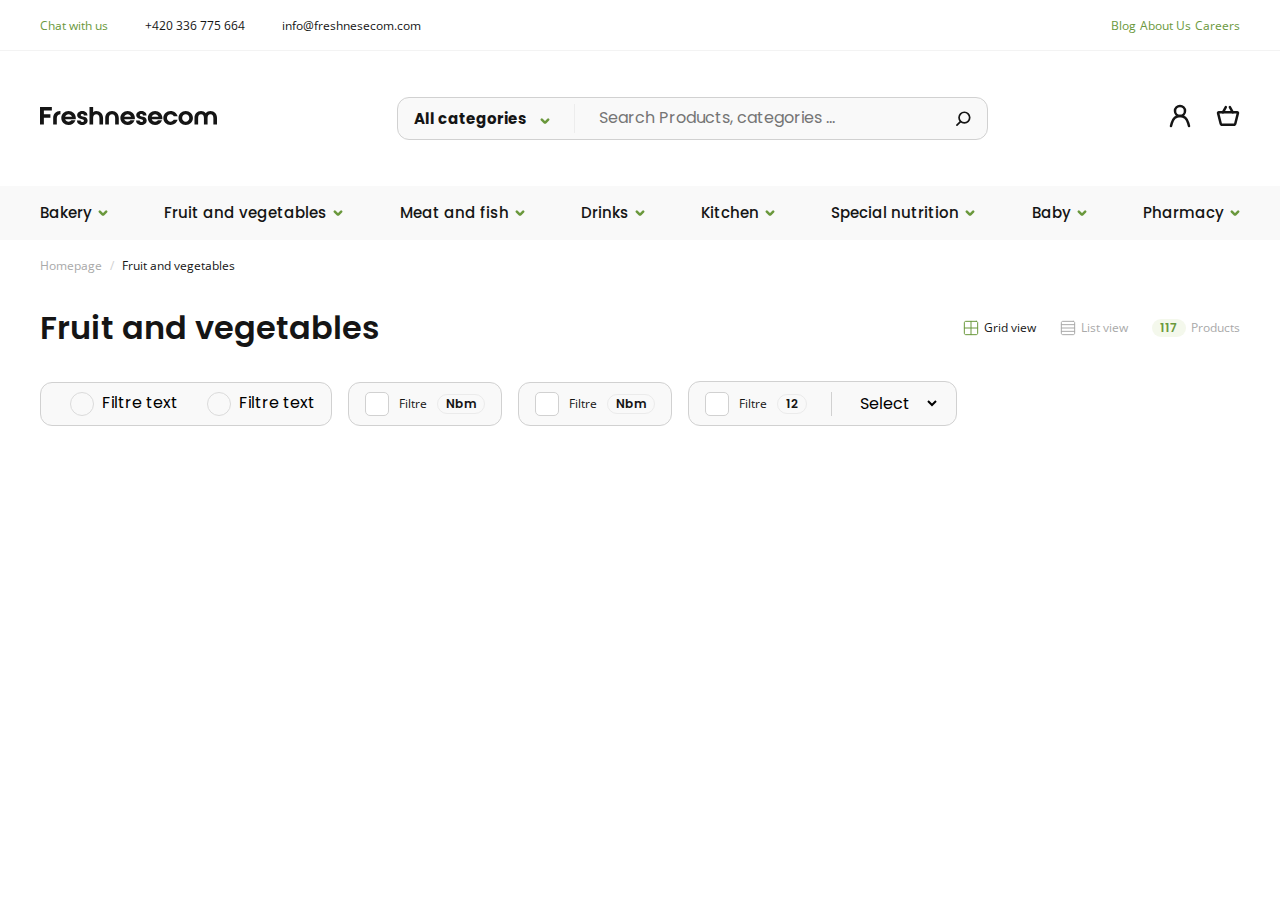
==== fruits.html @ d93f07a7 "2nd page 'pochti' ready" ====
<!DOCTYPE html>
<html lang="en">
<head>
  <meta charset="UTF-8">
  <meta http-equiv="X-UA-Compatible" content="IE=edge">
  <meta name="viewport" content="width=device-width, initial-scale=1.0">
  <title>Freshnesecom</title>
  <link rel="stylesheet" href="https://pro.fontawesome.com/releases/v5.10.0/css/all.css" integrity="sha384-AYmEC3Yw5cVb3ZcuHtOA93w35dYTsvhLPVnYs9eStHfGJvOvKxVfELGroGkvsg+p" crossorigin="anonymous"/>
  <link href='https://unpkg.com/boxicons@2.0.9/css/boxicons.min.css' rel='stylesheet'>
  <link rel="stylesheet" href="css/flexboxgrid.min.css">
  <link rel="stylesheet" href="css/main.min.css">
</head>
<body>
  <main>
    <section id="hero">
      <header class="site-header header">
        <div class="header__up">
          <div class="container">
            <div class="up-sect">
              <div class="up-sect__contact">
                <a class="up-sect__link" href="#">Chat with us</a>
                <a class="up-sect__contacts tel" href="tel:+420 336 775 664">+420 336 775 664</a>
                <a class="up-sect__contacts email" href="mailto:info@freshnesecom.com">info@freshnesecom.com</a>
              </div>
              <div class="up-sect__navbar">
                <a class="up-sect__link" href="#">Blog</a>
                <a class="up-sect__link" href="#">About Us</a>
                <a class="up-sect__link" href="#">Careers</a>
              </div>
              <div class="up-sect__burger burger">
                <span class="burger__menu"></span>
              </div>
            </div>
          </div>
        </div>
        <div class="header__middle">
          <div class="container">
            <div class="middle-sect">
              <a class="header__logo" href="index.html">
                <img class="header__logo-img" src="media/img/logo.svg" alt="logo">
              </a>
              <form class="middle-sect__form" action="https://echo.htmlacademy.ru/" method="post">
                <p class="middle-sect__category">All categories</p>
                <input class="middle-sect__input" type="search" name="search" id="search"
                  placeholder="Search Products, categories ..." aria-label="search" required>
                <button class="middle-sect__btn" type="submit"></button>
              </form>
              <div class="middle-sect__btns">
                <button class="middle-sect__srch"></button>
                <a class="middle-sect__acc" href="#"></a>
                <a class="middle-sect__acc" href="#"></a>
              </div>
            </div>
          </div>
        </div>
        <div class="hero__down">
          <div class="container">
            <div class="down-sect">
              <div class="up-sect__navbar">
                <a class="up-sect__link" href="#">Blog</a>
                <a class="up-sect__link" href="#">About Us</a>
                <a class="up-sect__link" href="#">Careers</a>
              </div>
              <ul class="down-sect__list">
                <li class="down-sect__item">
                  <a class="down-sect__link" href="#">Bakery</a>
                  <div class="down-sect__drop drop">
                    <ul class="drop__list">
                      <li class="drop__item"><a class="drop__link" href="#">Link1</a></li>
                      <li class="drop__item"><a class="drop__link" href="#">Link2</a></li>
                      <li class="drop__item"><a class="drop__link" href="#">Link3</a></li>
                      <li class="drop__item"><a class="drop__link" href="#">Link4</a></li>
                    </ul>
                  </div>
                </li>
                <li class="down-sect__item">
                  <a class="down-sect__link" href="fruits.html">Fruit and vegetables</a>
                  <div class="down-sect__drop drop">
                    <ul class="drop__list">
                      <li class="drop__item"><a class="drop__link" href="#">Link1</a></li>
                      <li class="drop__item"><a class="drop__link" href="#">Link2</a></li>
                      <li class="drop__item"><a class="drop__link" href="#">Link3</a></li>
                      <li class="drop__item"><a class="drop__link" href="#">Link4</a></li>
                    </ul>
                  </div>
                </li>
                <li class="down-sect__item">
                  <a class="down-sect__link" href="#">Meat and fish</a>
                  <div class="down-sect__drop drop">
                    <ul class="drop__list">
                      <li class="drop__item"><a class="drop__link" href="#">Link1</a></li>
                      <li class="drop__item"><a class="drop__link" href="#">Link2</a></li>
                      <li class="drop__item"><a class="drop__link" href="#">Link3</a></li>
                      <li class="drop__item"><a class="drop__link" href="#">Link4</a></li>
                    </ul>
                  </div>
                </li>
                <li class="down-sect__item">
                  <a class="down-sect__link" href="#">Drinks</a>
                  <div class="down-sect__drop drop">
                    <ul class="drop__list">
                      <li class="drop__item"><a class="drop__link" href="#">Link1</a></li>
                      <li class="drop__item"><a class="drop__link" href="#">Link2</a></li>
                      <li class="drop__item"><a class="drop__link" href="#">Link3</a></li>
                      <li class="drop__item"><a class="drop__link" href="#">Link4</a></li>
                    </ul>
                  </div>
                </li>
                <li class="down-sect__item">
                  <a class="down-sect__link" href="#">Kitchen</a>
                  <div class="down-sect__drop drop">
                    <ul class="drop__list">
                      <li class="drop__item"><a class="drop__link" href="#">Link1</a></li>
                      <li class="drop__item"><a class="drop__link" href="#">Link2</a></li>
                      <li class="drop__item"><a class="drop__link" href="#">Link3</a></li>
                      <li class="drop__item"><a class="drop__link" href="#">Link4</a></li>
                    </ul>
                  </div>
                </li>
                <li class="down-sect__item">
                  <a class="down-sect__link" href="#">Special nutrition</a>
                  <div class="down-sect__drop drop">
                    <ul class="drop__list">
                      <li class="drop__item"><a class="drop__link" href="#">Link1</a></li>
                      <li class="drop__item"><a class="drop__link" href="#">Link2</a></li>
                      <li class="drop__item"><a class="drop__link" href="#">Link3</a></li>
                      <li class="drop__item"><a class="drop__link" href="#">Link4</a></li>
                    </ul>
                  </div>
                </li>
                <li class="down-sect__item">
                  <a class="down-sect__link" href="#">Baby</a>
                  <div class="down-sect__drop drop">
                    <ul class="drop__list">
                      <li class="drop__item"><a class="drop__link" href="#">Link1</a></li>
                      <li class="drop__item"><a class="drop__link" href="#">Link2</a></li>
                      <li class="drop__item"><a class="drop__link" href="#">Link3</a></li>
                      <li class="drop__item"><a class="drop__link" href="#">Link4</a></li>
                    </ul>
                  </div>
                </li>
                <li class="down-sect__item">
                  <a class="down-sect__link" href="#">Pharmacy</a>
                  <div class="down-sect__drop drop">
                    <ul class="drop__list">
                      <li class="drop__item"><a class="drop__link" href="#">Link1</a></li>
                      <li class="drop__item"><a class="drop__link" href="#">Link2</a></li>
                      <li class="drop__item"><a class="drop__link" href="#">Link3</a></li>
                      <li class="drop__item"><a class="drop__link" href="#">Link4</a></li>
                    </ul>
                  </div>
                </li>
              </ul>
            </div>
          </div>
        </div>
    </header>
      <div class="fruits__hero">
        <div class="container">
          <div class="fruits-hero">
            <ul class="fruits-hero__location">
              <li class="fruits-hero__location-item"><a class="fruits-hero__location-link" href="index.html">Homepage</a></li>
              <li class="fruits-hero__location-item"><a class="fruits-hero__location-link" href="fruits.html">Fruit and vegetables</a></li>
            </ul>
            <div class="fruits-hero__up">
              <h1 class="fruits-hero__title">Fruit and vegetables</h1>
              <div class="fruits-hero__layouts">
                <button class="fruits-hero__layout active"><span></span>Grid view</button>
                <button class="fruits-hero__layout"><span></span>List view</button>
                <button class="fruits-hero__layout"><span>117</span>Products</button>
              </div>
            </div>
            <div class="fruits-hero__filters filters">
              <form class="filters__form filter" action="https://echo.htmlacademy.ru/">
                <div class="filter__div">
                  <label class="filter__radio-label">
                    <input class="filter__radio" type="radio" name="radio" id="radio">
                    <span></span>Filtre text
                  </label>
                  <label class="filter__radio-label">
                    <input class="filter__radio" type="radio" name="radio" id="radio">
                    <span></span>Filtre text
                  </label>
                </div>
                <div class="filter__div">
                  <input class="filter__checkbox" type="checkbox" name="checkbox" id="checkbox-frst">
                  <label class="filter__checkbox-label" for="checkbox-frst">Filtre</label>
                </div>
                <div class="filter__div">
                  <input class="filter__checkbox" type="checkbox" name="checkbox" id="checkbox-scnd">
                  <label class="filter__checkbox-label" for="checkbox-scnd">Filtre</label>
                </div>
                <div class="filter__div">
                  <input class="filter__checkbox" type="checkbox" name="checkbox" id="checkbox-thrd">
                  <label class="filter__checkbox-label" for="checkbox-thrd">Filtre</label>
                  <select class="filter__select" name="select" id="select">
                    <option value="product">Select</option>
                    <option value="product">product</option>
                    <option value="product">product</option>
                    <option value="product">product</option>
                  </select>
                </div>
              </form>
            </div>
          </div>
        </div>
      </div>
    </section>
    
  </main>
  <script src="js/main.js"></script>
</body>
</html>
---- css/flexboxgrid.min.css ----
.container-fluid{margin-right:auto;margin-left:auto;padding-right:2rem;padding-left:2rem}.row{box-sizing:border-box;display:-ms-flexbox;display:-webkit-box;display:flex;-ms-flex:0 1 auto;-webkit-box-flex:0;flex:0 1 auto;-ms-flex-direction:row;-webkit-box-orient:horizontal;-webkit-box-direction:normal;flex-direction:row;-ms-flex-wrap:wrap;flex-wrap:wrap;margin-right:-1rem;margin-left:-1rem}.row.reverse{-ms-flex-direction:row-reverse;-webkit-box-orient:horizontal;-webkit-box-direction:reverse;flex-direction:row-reverse}.col.reverse{-ms-flex-direction:column-reverse;-webkit-box-orient:vertical;-webkit-box-direction:reverse;flex-direction:column-reverse}.col-xs,.col-xs-1,.col-xs-10,.col-xs-11,.col-xs-12,.col-xs-2,.col-xs-3,.col-xs-4,.col-xs-5,.col-xs-6,.col-xs-7,.col-xs-8,.col-xs-9{box-sizing:border-box;-ms-flex:0 0 auto;-webkit-box-flex:0;flex:0 0 auto;padding-right:1rem;padding-left:1rem}.col-xs{-webkit-flex-grow:1;-ms-flex-positive:1;-webkit-box-flex:1;flex-grow:1;-ms-flex-preferred-size:0;flex-basis:0;max-width:100%}.col-xs-1{-ms-flex-preferred-size:8.333%;flex-basis:8.333%;max-width:8.333%}.col-xs-2{-ms-flex-preferred-size:16.667%;flex-basis:16.667%;max-width:16.667%}.col-xs-3{-ms-flex-preferred-size:25%;flex-basis:25%;max-width:25%}.col-xs-4{-ms-flex-preferred-size:33.333%;flex-basis:33.333%;max-width:33.333%}.col-xs-5{-ms-flex-preferred-size:41.667%;flex-basis:41.667%;max-width:41.667%}.col-xs-6{-ms-flex-preferred-size:50%;flex-basis:50%;max-width:50%}.col-xs-7{-ms-flex-preferred-size:58.333%;flex-basis:58.333%;max-width:58.333%}.col-xs-8{-ms-flex-preferred-size:66.667%;flex-basis:66.667%;max-width:66.667%}.col-xs-9{-ms-flex-preferred-size:75%;flex-basis:75%;max-width:75%}.col-xs-10{-ms-flex-preferred-size:83.333%;flex-basis:83.333%;max-width:83.333%}.col-xs-11{-ms-flex-preferred-size:91.667%;flex-basis:91.667%;max-width:91.667%}.col-xs-12{-ms-flex-preferred-size:100%;flex-basis:100%;max-width:100%}.col-xs-offset-1{margin-left:8.333%}.col-xs-offset-2{margin-left:16.667%}.col-xs-offset-3{margin-left:25%}.col-xs-offset-4{margin-left:33.333%}.col-xs-offset-5{margin-left:41.667%}.col-xs-offset-6{margin-left:50%}.col-xs-offset-7{margin-left:58.333%}.col-xs-offset-8{margin-left:66.667%}.col-xs-offset-9{margin-left:75%}.col-xs-offset-10{margin-left:83.333%}.col-xs-offset-11{margin-left:91.667%}.start-xs{-ms-flex-pack:start;-webkit-box-pack:start;justify-content:flex-start;text-align:start}.center-xs{-ms-flex-pack:center;-webkit-box-pack:center;justify-content:center;text-align:center}.end-xs{-ms-flex-pack:end;-webkit-box-pack:end;justify-content:flex-end;text-align:end}.top-xs{-ms-flex-align:start;-webkit-box-align:start;align-items:flex-start}.middle-xs{-ms-flex-align:center;-webkit-box-align:center;align-items:center}.bottom-xs{-ms-flex-align:end;-webkit-box-align:end;align-items:flex-end}.around-xs{-ms-flex-pack:distribute;justify-content:space-around}.between-xs{-ms-flex-pack:justify;-webkit-box-pack:justify;justify-content:space-between}.first-xs{-ms-flex-order:-1;-webkit-box-ordinal-group:0;order:-1}.last-xs{-ms-flex-order:1;-webkit-box-ordinal-group:2;order:1}@media only screen and (min-width:48em){.container{width:46rem}.col-sm,.col-sm-1,.col-sm-10,.col-sm-11,.col-sm-12,.col-sm-2,.col-sm-3,.col-sm-4,.col-sm-5,.col-sm-6,.col-sm-7,.col-sm-8,.col-sm-9{box-sizing:border-box;-ms-flex:0 0 auto;-webkit-box-flex:0;flex:0 0 auto;padding-right:1rem;padding-left:1rem}.col-sm{-webkit-flex-grow:1;-ms-flex-positive:1;-webkit-box-flex:1;flex-grow:1;-ms-flex-preferred-size:0;flex-basis:0;max-width:100%}.col-sm-1{-ms-flex-preferred-size:8.333%;flex-basis:8.333%;max-width:8.333%}.col-sm-2{-ms-flex-preferred-size:16.667%;flex-basis:16.667%;max-width:16.667%}.col-sm-3{-ms-flex-preferred-size:25%;flex-basis:25%;max-width:25%}.col-sm-4{-ms-flex-preferred-size:33.333%;flex-basis:33.333%;max-width:33.333%}.col-sm-5{-ms-flex-preferred-size:41.667%;flex-basis:41.667%;max-width:41.667%}.col-sm-6{-ms-flex-preferred-size:50%;flex-basis:50%;max-width:50%}.col-sm-7{-ms-flex-preferred-size:58.333%;flex-basis:58.333%;max-width:58.333%}.col-sm-8{-ms-flex-preferred-size:66.667%;flex-basis:66.667%;max-width:66.667%}.col-sm-9{-ms-flex-preferred-size:75%;flex-basis:75%;max-width:75%}.col-sm-10{-ms-flex-preferred-size:83.333%;flex-basis:83.333%;max-width:83.333%}.col-sm-11{-ms-flex-preferred-size:91.667%;flex-basis:91.667%;max-width:91.667%}.col-sm-12{-ms-flex-preferred-size:100%;flex-basis:100%;max-width:100%}.col-sm-offset-1{margin-left:8.333%}.col-sm-offset-2{margin-left:16.667%}.col-sm-offset-3{margin-left:25%}.col-sm-offset-4{margin-left:33.333%}.col-sm-offset-5{margin-left:41.667%}.col-sm-offset-6{margin-left:50%}.col-sm-offset-7{margin-left:58.333%}.col-sm-offset-8{margin-left:66.667%}.col-sm-offset-9{margin-left:75%}.col-sm-offset-10{margin-left:83.333%}.col-sm-offset-11{margin-left:91.667%}.start-sm{-ms-flex-pack:start;-webkit-box-pack:start;justify-content:flex-start;text-align:start}.center-sm{-ms-flex-pack:center;-webkit-box-pack:center;justify-content:center;text-align:center}.end-sm{-ms-flex-pack:end;-webkit-box-pack:end;justify-content:flex-end;text-align:end}.top-sm{-ms-flex-align:start;-webkit-box-align:start;align-items:flex-start}.middle-sm{-ms-flex-align:center;-webkit-box-align:center;align-items:center}.bottom-sm{-ms-flex-align:end;-webkit-box-align:end;align-items:flex-end}.around-sm{-ms-flex-pack:distribute;justify-content:space-around}.between-sm{-ms-flex-pack:justify;-webkit-box-pack:justify;justify-content:space-between}.first-sm{-ms-flex-order:-1;-webkit-box-ordinal-group:0;order:-1}.last-sm{-ms-flex-order:1;-webkit-box-ordinal-group:2;order:1}}@media only screen and (min-width:62em){.container{width:61rem}.col-md,.col-md-1,.col-md-10,.col-md-11,.col-md-12,.col-md-2,.col-md-3,.col-md-4,.col-md-5,.col-md-6,.col-md-7,.col-md-8,.col-md-9{box-sizing:border-box;-ms-flex:0 0 auto;-webkit-box-flex:0;flex:0 0 auto;padding-right:1rem;padding-left:1rem}.col-md{-webkit-flex-grow:1;-ms-flex-positive:1;-webkit-box-flex:1;flex-grow:1;-ms-flex-preferred-size:0;flex-basis:0;max-width:100%}.col-md-1{-ms-flex-preferred-size:8.333%;flex-basis:8.333%;max-width:8.333%}.col-md-2{-ms-flex-preferred-size:16.667%;flex-basis:16.667%;max-width:16.667%}.col-md-3{-ms-flex-preferred-size:25%;flex-basis:25%;max-width:25%}.col-md-4{-ms-flex-preferred-size:33.333%;flex-basis:33.333%;max-width:33.333%}.col-md-5{-ms-flex-preferred-size:41.667%;flex-basis:41.667%;max-width:41.667%}.col-md-6{-ms-flex-preferred-size:50%;flex-basis:50%;max-width:50%}.col-md-7{-ms-flex-preferred-size:58.333%;flex-basis:58.333%;max-width:58.333%}.col-md-8{-ms-flex-preferred-size:66.667%;flex-basis:66.667%;max-width:66.667%}.col-md-9{-ms-flex-preferred-size:75%;flex-basis:75%;max-width:75%}.col-md-10{-ms-flex-preferred-size:83.333%;flex-basis:83.333%;max-width:83.333%}.col-md-11{-ms-flex-preferred-size:91.667%;flex-basis:91.667%;max-width:91.667%}.col-md-12{-ms-flex-preferred-size:100%;flex-basis:100%;max-width:100%}.col-md-offset-1{margin-left:8.333%}.col-md-offset-2{margin-left:16.667%}.col-md-offset-3{margin-left:25%}.col-md-offset-4{margin-left:33.333%}.col-md-offset-5{margin-left:41.667%}.col-md-offset-6{margin-left:50%}.col-md-offset-7{margin-left:58.333%}.col-md-offset-8{margin-left:66.667%}.col-md-offset-9{margin-left:75%}.col-md-offset-10{margin-left:83.333%}.col-md-offset-11{margin-left:91.667%}.start-md{-ms-flex-pack:start;-webkit-box-pack:start;justify-content:flex-start;text-align:start}.center-md{-ms-flex-pack:center;-webkit-box-pack:center;justify-content:center;text-align:center}.end-md{-ms-flex-pack:end;-webkit-box-pack:end;justify-content:flex-end;text-align:end}.top-md{-ms-flex-align:start;-webkit-box-align:start;align-items:flex-start}.middle-md{-ms-flex-align:center;-webkit-box-align:center;align-items:center}.bottom-md{-ms-flex-align:end;-webkit-box-align:end;align-items:flex-end}.around-md{-ms-flex-pack:distribute;justify-content:space-around}.between-md{-ms-flex-pack:justify;-webkit-box-pack:justify;justify-content:space-between}.first-md{-ms-flex-order:-1;-webkit-box-ordinal-group:0;order:-1}.last-md{-ms-flex-order:1;-webkit-box-ordinal-group:2;order:1}}@media only screen and (min-width:75em){.container{width:71rem}.col-lg,.col-lg-1,.col-lg-10,.col-lg-11,.col-lg-12,.col-lg-2,.col-lg-3,.col-lg-4,.col-lg-5,.col-lg-6,.col-lg-7,.col-lg-8,.col-lg-9{box-sizing:border-box;-ms-flex:0 0 auto;-webkit-box-flex:0;flex:0 0 auto;padding-right:1rem;padding-left:1rem}.col-lg{-webkit-flex-grow:1;-ms-flex-positive:1;-webkit-box-flex:1;flex-grow:1;-ms-flex-preferred-size:0;flex-basis:0;max-width:100%}.col-lg-1{-ms-flex-preferred-size:8.333%;flex-basis:8.333%;max-width:8.333%}.col-lg-2{-ms-flex-preferred-size:16.667%;flex-basis:16.667%;max-width:16.667%}.col-lg-3{-ms-flex-preferred-size:25%;flex-basis:25%;max-width:25%}.col-lg-4{-ms-flex-preferred-size:33.333%;flex-basis:33.333%;max-width:33.333%}.col-lg-5{-ms-flex-preferred-size:41.667%;flex-basis:41.667%;max-width:41.667%}.col-lg-6{-ms-flex-preferred-size:50%;flex-basis:50%;max-width:50%}.col-lg-7{-ms-flex-preferred-size:58.333%;flex-basis:58.333%;max-width:58.333%}.col-lg-8{-ms-flex-preferred-size:66.667%;flex-basis:66.667%;max-width:66.667%}.col-lg-9{-ms-flex-preferred-size:75%;flex-basis:75%;max-width:75%}.col-lg-10{-ms-flex-preferred-size:83.333%;flex-basis:83.333%;max-width:83.333%}.col-lg-11{-ms-flex-preferred-size:91.667%;flex-basis:91.667%;max-width:91.667%}.col-lg-12{-ms-flex-preferred-size:100%;flex-basis:100%;max-width:100%}.col-lg-offset-1{margin-left:8.333%}.col-lg-offset-2{margin-left:16.667%}.col-lg-offset-3{margin-left:25%}.col-lg-offset-4{margin-left:33.333%}.col-lg-offset-5{margin-left:41.667%}.col-lg-offset-6{margin-left:50%}.col-lg-offset-7{margin-left:58.333%}.col-lg-offset-8{margin-left:66.667%}.col-lg-offset-9{margin-left:75%}.col-lg-offset-10{margin-left:83.333%}.col-lg-offset-11{margin-left:91.667%}.start-lg{-ms-flex-pack:start;-webkit-box-pack:start;justify-content:flex-start;text-align:start}.center-lg{-ms-flex-pack:center;-webkit-box-pack:center;justify-content:center;text-align:center}.end-lg{-ms-flex-pack:end;-webkit-box-pack:end;justify-content:flex-end;text-align:end}.top-lg{-ms-flex-align:start;-webkit-box-align:start;align-items:flex-start}.middle-lg{-ms-flex-align:center;-webkit-box-align:center;align-items:center}.bottom-lg{-ms-flex-align:end;-webkit-box-align:end;align-items:flex-end}.around-lg{-ms-flex-pack:distribute;justify-content:space-around}.between-lg{-ms-flex-pack:justify;-webkit-box-pack:justify;justify-content:space-between}.first-lg{-ms-flex-order:-1;-webkit-box-ordinal-group:0;order:-1}.last-lg{-ms-flex-order:1;-webkit-box-ordinal-group:2;order:1}}
---- css/main.min.css ----
/*! normalize.css v8.0.1 | MIT License | github.com/necolas/normalize.css */@import url("https://fonts.googleapis.com/css2?family=Open+Sans:wght@400;500;600;700&family=Poppins:wght@400;500;600;700&display=swap");html{line-height:1.15;-webkit-text-size-adjust:100%}body{margin:0}main{display:block}h1{font-size:2em;margin:0.67em 0}hr{-webkit-box-sizing:content-box;box-sizing:content-box;height:0;overflow:visible}pre{font-family:monospace, monospace;font-size:1em}a{background-color:transparent}abbr[title]{border-bottom:none;text-decoration:underline;-webkit-text-decoration:underline dotted;text-decoration:underline dotted}b,strong{font-weight:bolder}code,kbd,samp{font-family:monospace, monospace;font-size:1em}small{font-size:80%}sub,sup{font-size:75%;line-height:0;position:relative;vertical-align:baseline}sub{bottom:-0.25em}sup{top:-0.5em}img{border-style:none}button,input,optgroup,select,textarea{font-family:inherit;font-size:100%;line-height:1.15;margin:0}button,input{overflow:visible}button,select{text-transform:none}button,[type="button"],[type="reset"],[type="submit"]{-webkit-appearance:button}button::-moz-focus-inner,[type="button"]::-moz-focus-inner,[type="reset"]::-moz-focus-inner,[type="submit"]::-moz-focus-inner{border-style:none;padding:0}button:-moz-focusring,[type="button"]:-moz-focusring,[type="reset"]:-moz-focusring,[type="submit"]:-moz-focusring{outline:1px dotted ButtonText}fieldset{padding:0.35em 0.75em 0.625em}legend{-webkit-box-sizing:border-box;box-sizing:border-box;color:inherit;display:table;max-width:100%;padding:0;white-space:normal}progress{vertical-align:baseline}textarea{overflow:auto}[type="checkbox"],[type="radio"]{-webkit-box-sizing:border-box;box-sizing:border-box;padding:0}[type="number"]::-webkit-inner-spin-button,[type="number"]::-webkit-outer-spin-button{height:auto}[type="search"]{-webkit-appearance:textfield;outline-offset:-2px}[type="search"]::-webkit-search-decoration{-webkit-appearance:none}::-webkit-file-upload-button{-webkit-appearance:button;font:inherit}details{display:block}summary{display:list-item}template{display:none}[hidden]{display:none}html{-webkit-box-sizing:border-box;box-sizing:border-box;height:100%;scroll-behavior:smooth}*,*::before,*::after{-webkit-box-sizing:inherit;box-sizing:inherit;padding:0;margin:0}body{display:-webkit-box;display:-ms-flexbox;display:flex;-webkit-box-orient:vertical;-webkit-box-direction:normal;-ms-flex-direction:column;flex-direction:column;height:100%;padding:0;margin:0;font-family:"Poppins",sans-serif;background-color:#fff}img{max-width:100%;height:auto}ul{list-style:none}a{display:inline-block}.visually-hidden{position:absolute;width:1px;height:1px;margin:-1px;border:0;padding:0;clip:rect(0 0 0 0);overflow:hidden}.container{width:100%;max-width:1240px;padding-left:20px;padding-right:20px;margin-left:auto;margin-right:auto}.category__headline{font-family:"Poppins",sans-serif;font-weight:600;font-size:18px;line-height:27px;color:#151515;-webkit-transition:all 0.4s ease;transition:all 0.4s ease;margin-bottom:15px}.category__list{margin-bottom:48px}.category__item:not(:last-child){margin-bottom:12px}.category__item:hover .category__link{color:#151515}.category__link{font-family:"Open Sans",sans-serif;font-size:14px;line-height:19px;color:#6a983c;-webkit-transition:all 0.4s ease;transition:all 0.4s ease}.btn{display:inline-block;-webkit-transition:all 0.4s ease;transition:all 0.4s ease;font-family:"Poppins",sans-serif;font-weight:bold;font-size:15px;line-height:22px;color:#151515;transition:all 0.4s ease;border:2px solid transparent;border-radius:12px;text-decoration:none}.with-bg{background-color:#6a983c;border-color:#46760a;padding:6.5px 16px;color:#fff}.with-bg:hover{color:#6a983c;background-color:#fff}.with-arrow{padding:13px 16px;background-color:#f5f5f5}.with-arrow:hover{color:#6a983c}.with-arrow:hover span{color:#6a983c}.with-arrow span{display:inline-block;font-size:10px;color:#151515;vertical-align:middle;margin-left:6px;-webkit-transition:all 0.4s ease;transition:all 0.4s ease}.border-arrow{border-color:#6a983c;background-color:transparent}.border-arrow span{color:#6a983c}.border-arrow:hover{color:#6a983c;background-color:#fff}.header__up{border-bottom:1px solid #1515150d;background-color:#fff;position:relative;z-index:101}.up-sect{display:-webkit-box;display:-ms-flexbox;display:flex;-webkit-box-align:center;-ms-flex-align:center;align-items:center;-webkit-box-pack:justify;-ms-flex-pack:justify;justify-content:space-between;-webkit-box-orient:horizontal;-webkit-box-direction:normal;-ms-flex-flow:row wrap;flex-flow:row wrap}.up-sect__contact{padding:16px 0}.up-sect__contact a:not(:last-child){margin-right:33px}.up-sect__link{font-family:"Open Sans",sans-serif;font-size:12px;line-height:16px;color:#6a983c;-webkit-transition:all 0.4s ease;transition:all 0.4s ease;text-decoration:none}.up-sect__link:hover{color:#151515}.up-sect__contacts{font-family:"Open Sans",sans-serif;font-size:12px;line-height:16px;color:#151515;-webkit-transition:all 0.4s ease;transition:all 0.4s ease;text-decoration:none}.up-sect .burger{display:none;height:20px;position:relative;cursor:pointer}.up-sect .burger__menu{display:inline-block;width:30px;height:2px;background-color:#151515;-webkit-transition:all 0.4s ease;transition:all 0.4s ease}.up-sect .burger__menu::before{content:"";display:inline-block;position:relative;width:30px;height:2px;background-color:#151515;top:-1px;-webkit-transition:all 0.4s ease;transition:all 0.4s ease}.up-sect .burger__menu::after{content:"";display:inline-block;position:relative;background-color:#151515;width:30px;height:2px;bottom:8px;-webkit-transition:all 0.4s ease;transition:all 0.4s ease}.up-sect .burger .open.burger__menu{background-color:transparent}.up-sect .burger .open.burger__menu::before{-webkit-transform:rotate(-45deg);transform:rotate(-45deg);top:-1px}.up-sect .burger .open.burger__menu::after{-webkit-transform:rotate(45deg);transform:rotate(45deg);bottom:19px}.middle-sect{padding:40px 0;display:-webkit-box;display:-ms-flexbox;display:flex;-webkit-box-align:center;-ms-flex-align:center;align-items:center;-webkit-box-pack:justify;-ms-flex-pack:justify;justify-content:space-between;-webkit-box-orient:horizontal;-webkit-box-direction:normal;-ms-flex-flow:row wrap;flex-flow:row wrap}.middle-sect__form{display:-webkit-box;display:-ms-flexbox;display:flex;-webkit-box-align:center;-ms-flex-align:center;align-items:center;-webkit-box-pack:justify;-ms-flex-pack:justify;justify-content:space-between;-webkit-box-orient:horizontal;-webkit-box-direction:normal;-ms-flex-flow:row wrap;flex-flow:row wrap;background:#f9f9f9;border:1px solid #d1d1d1;-webkit-box-sizing:border-box;box-sizing:border-box;border-radius:12px;padding:6px 16px}.middle-sect__category{margin-right:24px;font-family:"Poppins",sans-serif;font-weight:bold;font-size:15px;line-height:22px;color:#151515;-webkit-transition:all 0.4s ease;transition:all 0.4s ease;cursor:pointer;transition:all 0.4s ease}.middle-sect__category:hover{color:#6a983c}.middle-sect__category:hover::after{-webkit-transform:rotate(180deg);transform:rotate(180deg)}.middle-sect__category::after{content:"";display:inline-block;width:10px;height:6px;background-position:center;background-repeat:no-repeat;background-size:contain;background-image:url("../media/img/chevron-down.svg");margin-left:6px;-webkit-transition:all 0.4s ease;transition:all 0.4s ease;margin-left:13px}.middle-sect__input{padding:5px 24px;padding-right:30px;border:none;border-left:1px solid #1515150d;background-color:transparent}.middle-sect__input:focus{outline:1px solid #1515150d}.middle-sect__btn{background-position:center;background-repeat:no-repeat;background-size:contain;background-image:url("../../media/img/search.svg");border:none;background-color:transparent;width:16px;height:16px;cursor:pointer;margin-left:10px}.middle-sect__btn:focus{outline:1px solid #15151541}.middle-sect__acc{background-position:center;background-repeat:no-repeat;background-size:contain;background-image:url("../../media/img/account.svg");width:24px;height:24px}.middle-sect__acc:not(:last-child){margin-right:20px}.middle-sect__acc:last-child{background-image:url("../../media/img/cart.svg")}.middle-sect__srch{width:24px;height:24px;background-position:center;background-repeat:no-repeat;background-size:contain;background-image:url("../../media/img/search.svg");background-color:transparent;border:none;margin-right:20px;display:none}.hero__down{background-color:#f9f9f9}.down-sect{padding:16px 0;padding-bottom:6px}.down-sect .up-sect__navbar{display:none}.down-sect__list{display:-webkit-box;display:-ms-flexbox;display:flex;-webkit-box-align:center;-ms-flex-align:center;align-items:center;-webkit-box-pack:justify;-ms-flex-pack:justify;justify-content:space-between;-webkit-box-orient:horizontal;-webkit-box-direction:normal;-ms-flex-flow:row wrap;flex-flow:row wrap}.down-sect__item{display:-webkit-box;display:-ms-flexbox;display:flex;-webkit-box-align:center;-ms-flex-align:center;align-items:center;-webkit-box-pack:center;-ms-flex-pack:center;justify-content:center;-webkit-box-orient:horizontal;-webkit-box-direction:normal;-ms-flex-flow:row wrap;flex-flow:row wrap;position:relative;padding-bottom:10px}.down-sect__item:hover .down-sect__link{color:#6a983c}.down-sect__item:hover::after{-webkit-transform:rotate(180deg);transform:rotate(180deg)}.down-sect__item:hover .drop{padding:10px 20px}.down-sect__item:hover .drop__list{display:block}.down-sect__item::after{content:"";display:inline-block;width:10px;height:6px;background-position:center;background-repeat:no-repeat;background-size:contain;background-image:url("../media/img/chevron-down.svg");margin-left:6px;-webkit-transition:all 0.4s ease;transition:all 0.4s ease}.down-sect__link{font-family:"Poppins",sans-serif;font-weight:500;font-size:15px;line-height:22px;color:#151515;-webkit-transition:all 0.4s ease;transition:all 0.4s ease;text-decoration:none}.drop{position:absolute;top:100%;background-color:#d1d1d1;padding:0;overflow-y:hidden;-webkit-transition:all 0.4s ease;transition:all 0.4s ease}.drop__list{display:none}.drop__item:not(:last-child){margin-bottom:10px}.drop__link{font-family:"Poppins",sans-serif;font-weight:bold;font-size:15px;line-height:22px;color:#151515;-webkit-transition:all 0.4s ease;transition:all 0.4s ease;text-decoration:none}@media only screen and (max-width: 860px){.middle-sect__form{display:none}.middle-sect__srch{display:inline-block}}@media only screen and (max-width: 768px){.open.down-sect{right:0}.up-sect{max-width:720px}.up-sect__contact a:not(:last-child){margin-right:10px}.up-sect .burger{display:block}.down-sect{padding:16px 30px;padding-top:60px;position:fixed;right:0;top:0;max-height:720px;height:100vh;max-width:320px;width:100%;background-color:#fff;-webkit-box-shadow:-9px 2px 12px 0px #34303045;box-shadow:-9px 2px 12px 0px #34303045;-webkit-transition:all 0.4s ease;transition:all 0.4s ease;right:-100%;z-index:99}.down-sect .up-sect__navbar{display:inline-block;margin-bottom:35px}.down-sect__list{display:-webkit-box;display:-ms-flexbox;display:flex;-webkit-box-align:center;-ms-flex-align:center;align-items:center;-webkit-box-pack:center;-ms-flex-pack:center;justify-content:center;-webkit-box-orient:horizontal;-webkit-box-direction:normal;-ms-flex-flow:row wrap;flex-flow:row wrap;-ms-flex-direction:column;flex-direction:column;width:100%}.down-sect__item{width:100%;-webkit-box-pack:justify;-ms-flex-pack:justify;justify-content:space-between}.up-sect__navbar{display:none}}@media only screen and (max-width: 548px){.up-sect{max-width:500px}.up-sect .email{display:none}}@media only screen and (max-width: 358px){.up-sect{max-width:300px}.header__logo{width:140px}.middle-sect__srch{margin-right:10px}.middle-sect__acc:not(:last-child){margin-right:10px}}@media only screen and (max-width: 300px){.up-sect .tel{display:none}}.site-hero{padding:65px 0;background-color:#fff}.hero{display:-webkit-box;display:-ms-flexbox;display:flex;-webkit-box-align:center;-ms-flex-align:center;align-items:center;-webkit-box-pack:justify;-ms-flex-pack:justify;justify-content:space-between;-webkit-box-orient:horizontal;-webkit-box-direction:normal;-ms-flex-flow:row wrap;flex-flow:row wrap}.hero__list{display:-webkit-box;display:-ms-flexbox;display:flex;-webkit-box-align:center;-ms-flex-align:center;align-items:center;-webkit-box-pack:justify;-ms-flex-pack:justify;justify-content:space-between;width:75%}.hero__item{max-width:430px;width:100%;height:280px;border-radius:12px;background-color:#f4f8ec}.hero__item:not(:last-child){margin-right:10px}.hero__box{background-image:url("../../media/img/bg-img-pr.svg");background-position:center;background-repeat:no-repeat;background-size:contain;background-size:cover;height:100%;padding-top:45px;padding-left:35px}.hero__pre-title{font-family:"Poppins",sans-serif;font-weight:600;font-size:12px;line-height:18px;color:#6a983c;-webkit-transition:all 0.4s ease;transition:all 0.4s ease;margin-bottom:10px}.hero__title{font-family:"Poppins",sans-serif;font-weight:600;font-size:22px;line-height:33px;color:#151515;-webkit-transition:all 0.4s ease;transition:all 0.4s ease;margin-bottom:94px}@media only screen and (max-width: 768px){.hero{-webkit-box-orient:vertical;-webkit-box-direction:normal;-ms-flex-direction:column;flex-direction:column;-webkit-box-pack:stretch;-ms-flex-pack:stretch;justify-content:stretch}.hero .category{margin-bottom:25px;text-align:center}.hero__list{-webkit-box-pack:center;-ms-flex-pack:center;justify-content:center;width:100%;-webkit-box-orient:horizontal;-webkit-box-direction:normal;-ms-flex-flow:row wrap;flex-flow:row wrap}.hero__item:not(:last-child){margin-bottom:25px;margin-right:0}}.product-holder{padding:65px 0}.product{display:-webkit-box;display:-ms-flexbox;display:flex;-webkit-box-align:center;-ms-flex-align:center;align-items:center;-webkit-box-pack:justify;-ms-flex-pack:justify;justify-content:space-between;-webkit-box-orient:horizontal;-webkit-box-direction:normal;-ms-flex-flow:row wrap;flex-flow:row wrap}.product__list{display:-webkit-box;display:-ms-flexbox;display:flex;-webkit-box-orient:horizontal;-webkit-box-direction:normal;-ms-flex-flow:row wrap;flex-flow:row wrap;-webkit-box-align:center;-ms-flex-align:center;align-items:center;-webkit-box-pack:justify;-ms-flex-pack:justify;justify-content:space-between;width:75%}.product__item{max-width:280px;width:100%;max-height:450px;padding:16px;border:1px solid #d1d1d1;border-radius:12px}.product__img-box{margin-bottom:15px;position:relative}.product__span{display:inline-block;font-family:"Poppins",sans-serif;font-weight:600;font-size:12px;line-height:18px;color:#6a983c;-webkit-transition:all 0.4s ease;transition:all 0.4s ease;padding:0 8px;background-color:#f4f8ec;border-radius:12px;position:absolute;top:12px;left:12px}.product__title{font-family:"Poppins",sans-serif;font-weight:500;font-size:15px;line-height:22px;color:#151515;-webkit-transition:all 0.4s ease;transition:all 0.4s ease;margin-bottom:5px}.product__des{font-family:"Open Sans",sans-serif;font-size:12px;line-height:16px;color:#6a983c;-webkit-transition:all 0.4s ease;transition:all 0.4s ease;color:#575757;margin-bottom:16px}.product__des:hover{color:#151515}.product__order{display:-webkit-box;display:-ms-flexbox;display:flex;-webkit-box-pack:justify;-ms-flex-pack:justify;justify-content:space-between;-webkit-box-align:center;-ms-flex-align:center;align-items:center}.product__price{font-family:"Poppins",sans-serif;font-weight:600;font-size:18px;line-height:27px;color:#151515;-webkit-transition:all 0.4s ease;transition:all 0.4s ease}.product__old-price{font-family:"Poppins",sans-serif;font-weight:600;font-size:12px;line-height:18px;color:#6a983c;-webkit-transition:all 0.4s ease;transition:all 0.4s ease;color:#a9a9a9;text-decoration:line-through}@media only screen and (max-width: 992px){.product__item{-webkit-box-pack:center;-ms-flex-pack:center;justify-content:center}.product__item:not(:last-child){margin-bottom:25px}}@media only screen and (max-width: 768px){.product__list{-webkit-box-orient:vertical;-webkit-box-direction:normal;-ms-flex-direction:column;flex-direction:column;-webkit-box-pack:stretch;-ms-flex-pack:stretch;justify-content:stretch;-webkit-box-align:center;-ms-flex-align:center;align-items:center}.product{-webkit-box-orient:vertical;-webkit-box-direction:normal;-ms-flex-direction:column;flex-direction:column;-webkit-box-align:center;-ms-flex-align:center;align-items:center}.product__item{-webkit-box-pack:center;-ms-flex-pack:center;justify-content:center}.product__item:not(:last-child){margin-bottom:25px}}.fruits-hero{padding:16px 0;margin-bottom:16px}.fruits-hero__location{display:-webkit-box;display:-ms-flexbox;display:flex;-webkit-box-align:center;-ms-flex-align:center;align-items:center;-webkit-box-pack:start;-ms-flex-pack:start;justify-content:start;-webkit-box-orient:horizontal;-webkit-box-direction:normal;-ms-flex-flow:row wrap;flex-flow:row wrap}.fruits-hero__location-item:not(:last-child) a{color:#a9a9a9;margin-right:8px}.fruits-hero__location-item:not(:last-child)::after{content:"/";display:inline-block;margin-right:8px;font-family:"Open Sans",sans-serif;font-size:12px;line-height:16px;color:#151515;-webkit-transition:all 0.4s ease;transition:all 0.4s ease;color:#d1d1d1}.fruits-hero__location-link{font-family:"Open Sans",sans-serif;font-size:12px;line-height:16px;color:#151515;-webkit-transition:all 0.4s ease;transition:all 0.4s ease;text-decoration:none}.fruits-hero__up{display:-webkit-box;display:-ms-flexbox;display:flex;-webkit-box-align:center;-ms-flex-align:center;align-items:center;-webkit-box-pack:justify;-ms-flex-pack:justify;justify-content:space-between;-webkit-box-orient:horizontal;-webkit-box-direction:normal;-ms-flex-flow:row wrap;flex-flow:row wrap;padding:8px 0}.fruits-hero__title{font-family:"Poppins",sans-serif;font-weight:600;font-size:32px;line-height:48px;color:#151515}.fruits-hero__layouts{display:-webkit-box;display:-ms-flexbox;display:flex}.fruits-hero__layout{border:none;background-color:transparent;display:-webkit-box;display:-ms-flexbox;display:flex;-webkit-box-align:center;-ms-flex-align:center;align-items:center;font-family:"Open Sans",sans-serif;font-size:12px;line-height:16px;color:#6a983c;-webkit-transition:all 0.4s ease;transition:all 0.4s ease;color:#a9a9a9;cursor:pointer}.fruits-hero__layout:hover{color:#151515}.fruits-hero__layout.active{color:#151515}.fruits-hero__layout:not(:last-child){margin-right:24px}.fruits-hero__layout:not(:last-child)::before{content:"";display:inline-block;background-image:url("../../media/img/ic-layout-square-grid.svg");width:16px;height:16px;background-position:center;background-repeat:no-repeat;background-size:contain;vertical-align:middle;margin-right:5px}.fruits-hero__layout:nth-child(2)::before{background-image:url("../../media/img/ic-layout-sections.svg")}.fruits-hero__layout:last-child span{font-family:"Poppins",sans-serif;font-weight:600;font-size:12px;line-height:18px;color:#6a983c;-webkit-transition:all 0.4s ease;transition:all 0.4s ease;display:inline-block;padding:0 8px;background-color:#f4f8ec;margin-right:5px;border-radius:12px}.fruits-hero .filter{display:-webkit-box;display:-ms-flexbox;display:flex;-webkit-box-align:center;-ms-flex-align:center;align-items:center;-webkit-box-orient:horizontal;-webkit-box-direction:normal;-ms-flex-flow:row wrap;flex-flow:row wrap}.fruits-hero .filter__div{display:-webkit-box;display:-ms-flexbox;display:flex;-webkit-box-orient:horizontal;-webkit-box-direction:normal;-ms-flex-flow:row wrap;flex-flow:row wrap;-webkit-box-align:center;-ms-flex-align:center;align-items:center;padding:9px 16px;background:#f9f9f9;border:1px solid #d1d1d1;border-radius:12px;margin-bottom:15px}.fruits-hero .filter__div:last-child .filter__checkbox-label{padding-right:24px;border-right:1px solid #d1d1d1}.fruits-hero .filter__div:last-child .filter__checkbox-label::after{content:"12"}.fruits-hero .filter__div:not(:last-child){margin-right:16px}.fruits-hero .filter__radio{opacity:0}.fruits-hero .filter__radio-label{display:-webkit-box;display:-ms-flexbox;display:flex;-webkit-box-align:center;-ms-flex-align:center;align-items:center;cursor:pointer}.fruits-hero .filter__radio-label .filter__radio:checked ~ span{border:8px solid #151515}.fruits-hero .filter__radio-label:not(:last-child){margin-right:16px}.fruits-hero .filter__radio-label span{display:inline-block;width:24px;height:24px;border-radius:50%;border:1px solid #dbdbdb;margin-right:8px}.fruits-hero .filter__checkbox-label{display:-webkit-box;display:-ms-flexbox;display:flex;-webkit-box-align:center;-ms-flex-align:center;align-items:center;font-family:"Open Sans",sans-serif;font-size:12px;line-height:16px;color:#6a983c;-webkit-transition:all 0.4s ease;transition:all 0.4s ease;color:#151515;position:relative;cursor:pointer}.fruits-hero .filter__checkbox-label:hover{color:#151515}.fruits-hero .filter__checkbox-label::before{content:"";display:inline-block;width:24px;height:24px;position:relative;top:0;left:0;margin-right:10px;background-color:#fff;border:1.5px solid #d1d1d1;border-radius:5px;cursor:pointer;-webkit-transition:all 0.4s ease;transition:all 0.4s ease;-webkit-transition-timing-function:0.1s;transition-timing-function:0.1s}.fruits-hero .filter__checkbox-label::after{content:"Nbm";position:relative;top:0;right:0;display:inline-block;padding:0 8px;margin-left:10px;border:1px solid #ebebeb;border-radius:12px;font-family:"Poppins",sans-serif;font-weight:600;font-size:12px;line-height:18px;color:#6a983c;-webkit-transition:all 0.4s ease;transition:all 0.4s ease;color:#151515}.fruits-hero .filter__checkbox{position:relative;width:24px;height:24px;cursor:pointer;display:none}.fruits-hero .filter__checkbox:checked ~ .filter__checkbox-label::before{background-color:#6a983c;background-image:url("../../media/img/check.svg");background-position:center;background-repeat:no-repeat;background-size:contain;border:1.5px solid #46760a}.fruits-hero .filter__select{border:none;background-color:transparent;cursor:pointer;margin-left:24px;padding:0}.fruits-hero .filter__select:focus,.fruits-hero .filter__select:active{outline:1px solid #d1d1d1}@media only screen and (max-width: 368px){.fruits-hero__up{margin-bottom:25px}.fruits-hero .filter__div{display:inline-block}.fruits-hero .filter__div:last-child{display:-webkit-box;display:-ms-flexbox;display:flex}.filter__radio-label:not(:last-child){margin-bottom:5px}}
/*# sourceMappingURL=main.min.css.map */
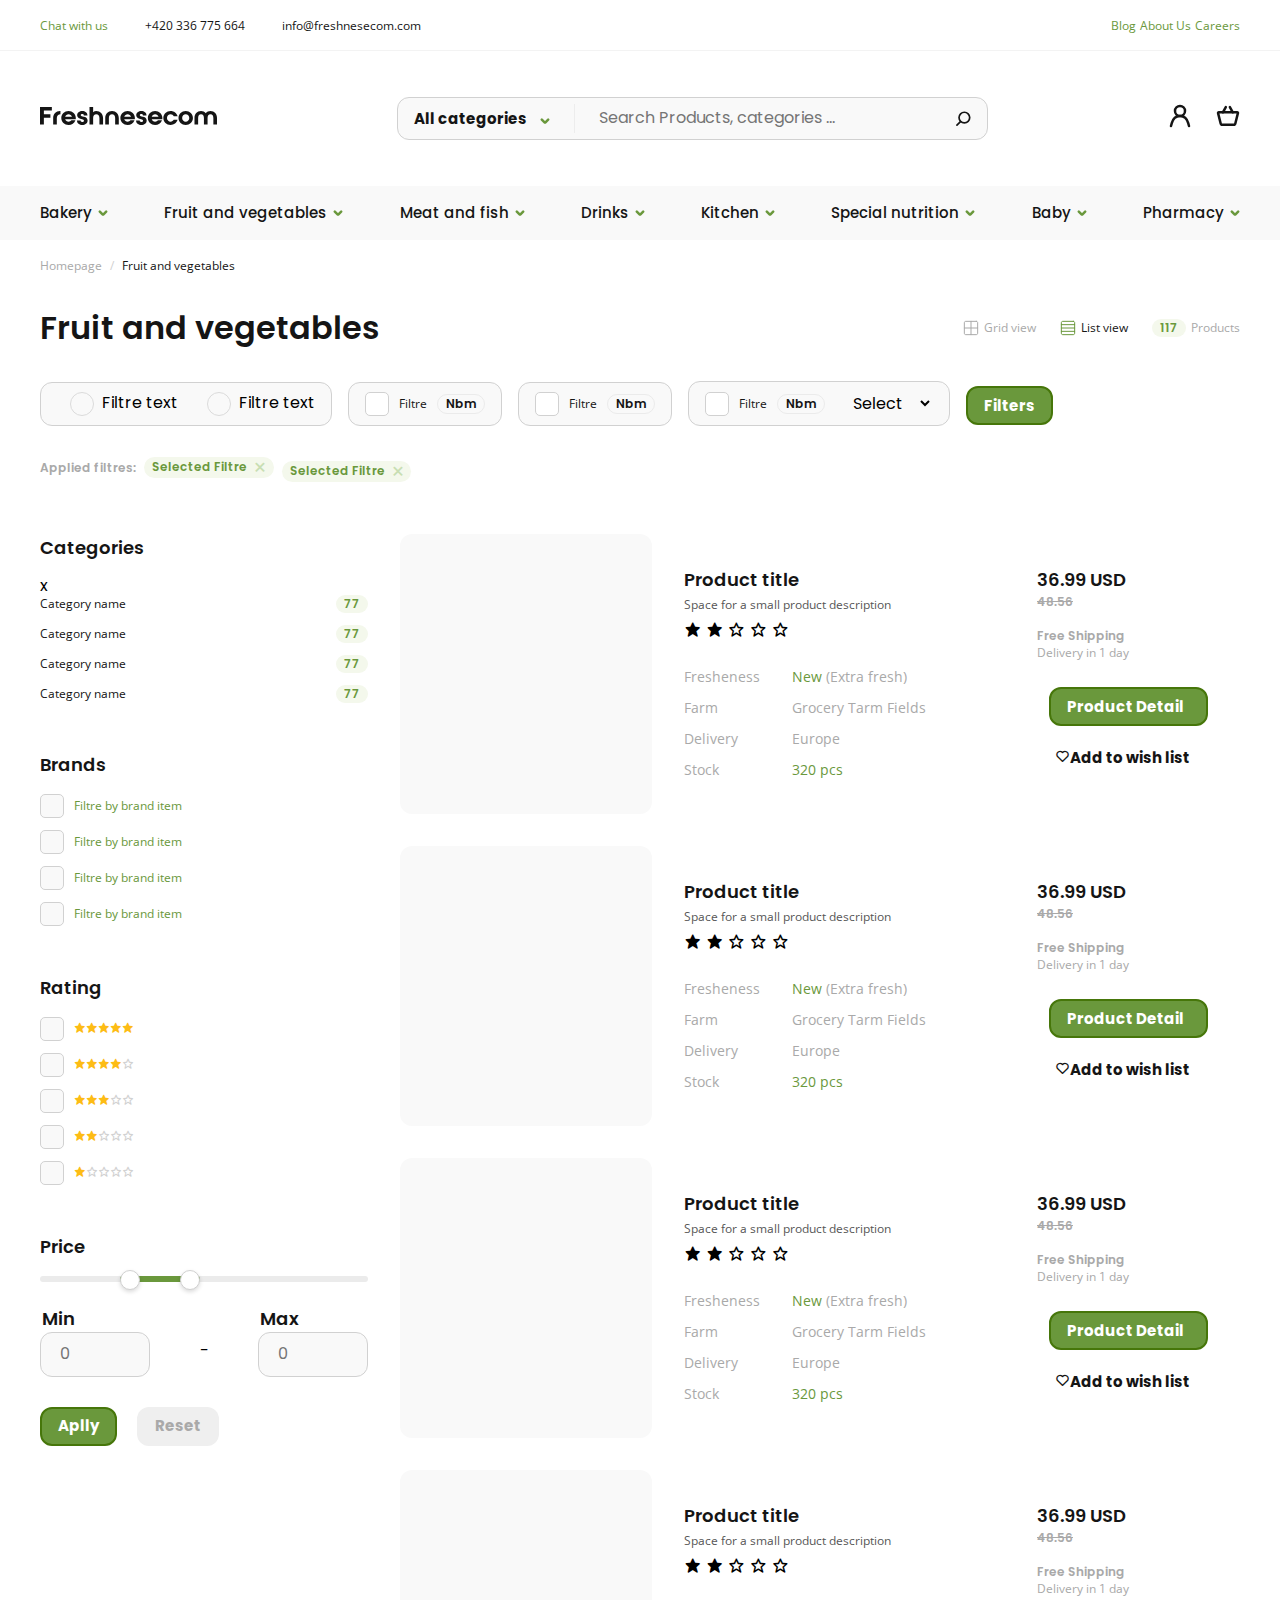
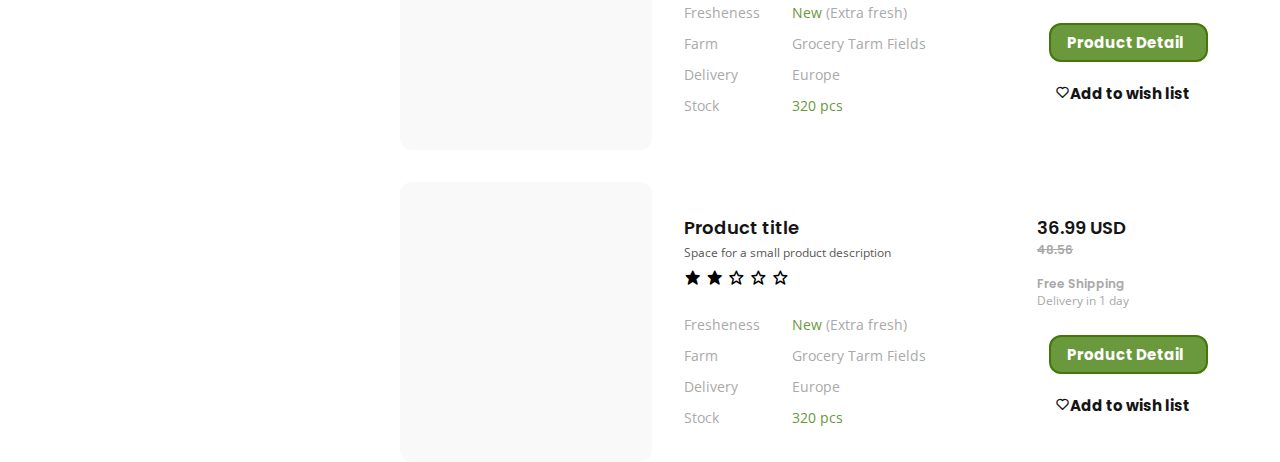
==== commit 8209ba18: "pushed" ====
--- a/fruits.html
+++ b/fruits.html
@@ -165,13 +165,13 @@
             <div class="fruits-hero__up">
               <h1 class="fruits-hero__title">Fruit and vegetables</h1>
               <div class="fruits-hero__layouts">
-                <button class="fruits-hero__layout active"><span></span>Grid view</button>
-                <button class="fruits-hero__layout"><span></span>List view</button>
+                <button class="fruits-hero__layout grid"><span></span>Grid view</button>
+                <button class="fruits-hero__layout active list"><span></span>List view</button>
                 <button class="fruits-hero__layout"><span>117</span>Products</button>
               </div>
             </div>
-            <div class="fruits-hero__filters filters">
-              <form class="filters__form filter" action="https://echo.htmlacademy.ru/">
+            <div class="fruits-hero__filters">
+              <form class="fruits-hero__filters-form filter" action="https://echo.htmlacademy.ru/">
                 <div class="filter__div">
                   <label class="filter__radio-label">
                     <input class="filter__radio" type="radio" name="radio" id="radio">
@@ -200,13 +200,398 @@
                     <option value="product">product</option>
                   </select>
                 </div>
+                <div class="filter__open-div">
+                  <a class="filter__open-btn btn with-bg" href="#">Filters</a>
+                </div>
               </form>
+              <div class="fruits-hero__selected-filters selected">
+              <p class="selected__text">Applied filtres:</p>
+              <a class="selected__link" href="#">Selected Filtre <span><i class='bx bx-x'></i></span></a>
+              <a class="selected__link" href="#">Selected Filtre <span><i class='bx bx-x'></i></span></a>
+              </div>
             </div>
           </div>
         </div>
       </div>
     </section>
-    
+    <section id="products">
+      <div class="container">
+        <div class="products">
+          <div class="products__filters filters">
+            <div class="filters__box">
+              <div class="filters__box-btns">
+                <h3 class="filters__title">Categories</h3>
+                <span class="filters__close">x</span>
+              </div>
+              <ul class="filters__list">
+                <li class="filters__item">
+                  <a class="filters__link" href="#">Category name</a>
+                  <span class="filters__span">77</span>
+                </li>
+                <li class="filters__item">
+                  <a class="filters__link" href="#">Category name</a>
+                  <span class="filters__span">77</span>
+                </li>
+                <li class="filters__item">
+                  <a class="filters__link" href="#">Category name</a>
+                  <span class="filters__span">77</span>
+                </li>
+                <li class="filters__item">
+                  <a class="filters__link" href="#">Category name</a>
+                  <span class="filters__span">77</span>
+                </li>
+              </ul>
+            </div>
+            <div class="filters__box">
+              <h3 class="filters__title">Brands</h3>
+              <ul class="filters__list">
+                <li class="filters__item">
+                  <input class="filters__input brand-checkbox" type="checkbox" name="checkbox" id="brand1">
+                  <label class="filters__label brand-label" for="brand1">Filtre by brand item</label>
+                </li>
+                <li class="filters__item">
+                  <input class="filters__input brand-checkbox" type="checkbox" name="checkbox" id="brand2">
+                  <label class="filters__label brand-label" for="brand2">Filtre by brand item</label>
+                </li>
+                <li class="filters__item">
+                  <input class="filters__input brand-checkbox" type="checkbox" name="checkbox" id="brand3">
+                  <label class="filters__label brand-label" for="brand3">Filtre by brand item</label>
+                </li>
+                <li class="filters__item">
+                  <input class="filters__input brand-checkbox" type="checkbox" name="checkbox" id="brand4">
+                  <label class="filters__label brand-label" for="brand4">Filtre by brand item</label>
+                </li>
+              </ul>
+            </div>
+            <div class="filters__box">
+              <h3 class="filters__title">Rating</h3>
+              <ul class="filters__list">
+                <li class="filters__item">
+                  <input class="filters__input stars-checbox" type="checkbox" name="checkbox" id="rating1">
+                  <label class="filters__label stars-label" for="rating1">
+                    <span><i class='bx bxs-star' ></i></span>
+                    <span><i class='bx bxs-star' ></i></span>
+                    <span><i class='bx bxs-star' ></i></span>
+                    <span><i class='bx bxs-star' ></i></span>
+                    <span><i class='bx bxs-star' ></i></span>
+                  </label>
+                </li>
+                <li class="filters__item">
+                  <input class="filters__input stars-checbox" type="checkbox" name="checkbox" id="rating2">
+                  <label class="filters__label stars-label" for="rating2">
+                    <span><i class='bx bxs-star' ></i></span>
+                    <span><i class='bx bxs-star' ></i></span>
+                    <span><i class='bx bxs-star' ></i></span>
+                    <span><i class='bx bxs-star' ></i></span>
+                    <span><i class='bx bx-star' ></i></span>
+                  </label>
+                </li>
+                <li class="filters__item">
+                  <input class="filters__input stars-checbox" type="checkbox" name="checkbox" id="rating3">
+                  <label class="filters__label stars-label" for="rating3">
+                    <span><i class='bx bxs-star' ></i></span>
+                    <span><i class='bx bxs-star' ></i></span>
+                    <span><i class='bx bxs-star' ></i></span>
+                    <span><i class='bx bx-star' ></i></span>
+                    <span><i class='bx bx-star' ></i></span>
+                  </label>
+                </li>
+                <li class="filters__item">
+                  <input class="filters__input stars-checbox" type="checkbox" name="checkbox" id="rating4">
+                  <label class="filters__label stars-label" for="rating4">
+                    <span><i class='bx bxs-star' ></i></span>
+                    <span><i class='bx bxs-star' ></i></span>
+                    <span><i class='bx bx-star' ></i></span>
+                    <span><i class='bx bx-star' ></i></span>
+                    <span><i class='bx bx-star' ></i></span>
+                  </label>
+                </li>
+                <li class="filters__item">
+                  <input class="filters__input stars-checbox" type="checkbox" name="checkbox" id="rating5">
+                  <label class="filters__label stars-label" for="rating5">
+                    <span><i class='bx bxs-star' ></i></span>
+                    <span><i class='bx bx-star' ></i></span>
+                    <span><i class='bx bx-star' ></i></span>
+                    <span><i class='bx bx-star' ></i></span>
+                    <span><i class='bx bx-star' ></i></span>
+                  </label>
+                </li>
+              </ul>
+            </div>
+            <div class="filters__box">
+              <h3 class="filters__title">Price</h3>
+              <div class="filters__price-div">
+                <span class="filters__price-controls"></span>
+                <span class="filters__wrapper"></span>
+                <span class="filters__price-controls"></span>
+              </div>
+              <div class="filters__inputs">
+                <div class="filters__inputs-div">
+                  <label for="min-price">Min</label>
+                  <input class="filters__input min-max" placeholder="0" type="number" name="price" id="min-price">
+                </div>
+                <span class="filters__minus-span">-</span>
+                <div class="filters__inputs-div">
+                  <label for="max-price">Max</label>
+                  <input class="filters__input min-max" placeholder="0" type="number" name="price" id="max-price">
+                </div>
+              </div>
+              <div class="filters__btns">
+                <button class="filters__btn btn with-bg" type="submit">Aplly</button>
+                <button class="filters__btn btn reset" type="filters__btn">Reset</button>
+              </div>
+            </div>
+          </div>
+          <ul class="products__list">
+            <li class="products__item product-box">
+              <div class="product-box__imgs">
+                <img class="product-box__img" src="" alt="">
+              </div>
+              <div class="product-box__about">
+                <div class="product-box__inner-box inner-box">
+                  <div class="inner-box__up">
+                    <p class="inner-box__title">Product title</p>
+                    <p class="inner-box__des">Space for a small product description </p>
+                    <div class="inner-box__rating">
+                      <span><i class='bx bxs-star' ></i></span>
+                      <span><i class='bx bxs-star' ></i></span>
+                      <span><i class='bx bx-star' ></i></span>
+                      <span><i class='bx bx-star' ></i></span>
+                      <span><i class='bx bx-star' ></i></span>
+                    </div>
+                  </div>
+                  <div class="inner-box__down">
+                    <ul class="inner-box__static-titles">
+                      <li class="inner-box__item"><p class="inner-box__static-title">Fresheness</p></li>
+                      <li class="inner-box__item"><p class="inner-box__static-title">Farm</p></li>
+                      <li class="inner-box__item"><p class="inner-box__static-title">Delivery</p></li>
+                      <li class="inner-box__item"><p class="inner-box__static-title">Stock</p></li>
+                    </ul>
+                    <ul class="inner-box__static-texts">
+                      <li class="inner-box__item"><p class="inner-box__static-text"><span>New</span> (Extra fresh)</p></li>
+                      <li class="inner-box__item"><p class="inner-box__static-text">Grocery Tarm Fields</p></li>
+                      <li class="inner-box__item"><p class="inner-box__static-text">Europe</p></li>
+                      <li class="inner-box__item"><p class="inner-box__static-text"><span>320 pcs</span></p></li>
+                    </ul>
+                  </div>
+                </div>
+                <div class="product-box__prices cost">
+                  <div class="cost__prices">
+                    <p class="cost__price">36.99 USD</p>
+                    <p class="cost__discount">48.56</p>
+                  </div>
+                  <div class="cost__shipping">
+                    <p class="cost__shipping-type">Free Shipping</p>
+                    <p class="cost__shipping-priod">Delivery in 1 day</p>
+                  </div>
+                  <div class="cost__btns">
+                    <a class="cost__btn btn with-arrow border-arrow with-bg" href="#">Product Detail<span><i class="fas fa-chevron-right"></i></span></a>
+                    <a class="cost__btn btn whishlist" href="#"><i class='bx bx-heart' ></i>Add to wish list</a>
+                    <a class="product__btn btn with-bg" href="#">Buy Now</a>
+                  </div>
+                </div>
+              </div>
+            </li>
+            <li class="products__item product-box">
+              <div class="product-box__imgs">
+                <img class="product-box__img" src="" alt="">
+              </div>
+              <div class="product-box__about">
+                <div class="product-box__inner-box inner-box">
+                  <div class="inner-box__up">
+                    <p class="inner-box__title">Product title</p>
+                    <p class="inner-box__des">Space for a small product description </p>
+                    <div class="inner-box__rating">
+                      <span><i class='bx bxs-star' ></i></span>
+                      <span><i class='bx bxs-star' ></i></span>
+                      <span><i class='bx bx-star' ></i></span>
+                      <span><i class='bx bx-star' ></i></span>
+                      <span><i class='bx bx-star' ></i></span>
+                    </div>
+                  </div>
+                  <div class="inner-box__down">
+                    <ul class="inner-box__static-titles">
+                      <li class="inner-box__item"><p class="inner-box__static-title">Fresheness</p></li>
+                      <li class="inner-box__item"><p class="inner-box__static-title">Farm</p></li>
+                      <li class="inner-box__item"><p class="inner-box__static-title">Delivery</p></li>
+                      <li class="inner-box__item"><p class="inner-box__static-title">Stock</p></li>
+                    </ul>
+                    <ul class="inner-box__static-texts">
+                      <li class="inner-box__item"><p class="inner-box__static-text"><span>New</span> (Extra fresh)</p></li>
+                      <li class="inner-box__item"><p class="inner-box__static-text">Grocery Tarm Fields</p></li>
+                      <li class="inner-box__item"><p class="inner-box__static-text">Europe</p></li>
+                      <li class="inner-box__item"><p class="inner-box__static-text"><span>320 pcs</span></p></li>
+                    </ul>
+                  </div>
+                </div>
+                <div class="product-box__prices cost">
+                  <div class="cost__prices">
+                    <p class="cost__price">36.99 USD</p>
+                    <p class="cost__discount">48.56</p>
+                  </div>
+                  <div class="cost__shipping">
+                    <p class="cost__shipping-type">Free Shipping</p>
+                    <p class="cost__shipping-priod">Delivery in 1 day</p>
+                  </div>
+                  <div class="cost__btns">
+                    <a class="cost__btn btn with-arrow border-arrow with-bg" href="#">Product Detail<span><i class="fas fa-chevron-right"></i></span></a>
+                    <a class="cost__btn btn whishlist" href="#"><i class='bx bx-heart' ></i>Add to wish list</a>
+                    <a class="product__btn btn with-bg" href="#">Buy Now</a>
+                  </div>
+                </div>
+              </div>
+            </li>
+            <li class="products__item product-box">
+              <div class="product-box__imgs">
+                <img class="product-box__img" src="" alt="">
+              </div>
+              <div class="product-box__about">
+                <div class="product-box__inner-box inner-box">
+                  <div class="inner-box__up">
+                    <p class="inner-box__title">Product title</p>
+                    <p class="inner-box__des">Space for a small product description </p>
+                    <div class="inner-box__rating">
+                      <span><i class='bx bxs-star' ></i></span>
+                      <span><i class='bx bxs-star' ></i></span>
+                      <span><i class='bx bx-star' ></i></span>
+                      <span><i class='bx bx-star' ></i></span>
+                      <span><i class='bx bx-star' ></i></span>
+                    </div>
+                  </div>
+                  <div class="inner-box__down">
+                    <ul class="inner-box__static-titles">
+                      <li class="inner-box__item"><p class="inner-box__static-title">Fresheness</p></li>
+                      <li class="inner-box__item"><p class="inner-box__static-title">Farm</p></li>
+                      <li class="inner-box__item"><p class="inner-box__static-title">Delivery</p></li>
+                      <li class="inner-box__item"><p class="inner-box__static-title">Stock</p></li>
+                    </ul>
+                    <ul class="inner-box__static-texts">
+                      <li class="inner-box__item"><p class="inner-box__static-text"><span>New</span> (Extra fresh)</p></li>
+                      <li class="inner-box__item"><p class="inner-box__static-text">Grocery Tarm Fields</p></li>
+                      <li class="inner-box__item"><p class="inner-box__static-text">Europe</p></li>
+                      <li class="inner-box__item"><p class="inner-box__static-text"><span>320 pcs</span></p></li>
+                    </ul>
+                  </div>
+                </div>
+                <div class="product-box__prices cost">
+                  <div class="cost__prices">
+                    <p class="cost__price">36.99 USD</p>
+                    <p class="cost__discount">48.56</p>
+                  </div>
+                  <div class="cost__shipping">
+                    <p class="cost__shipping-type">Free Shipping</p>
+                    <p class="cost__shipping-priod">Delivery in 1 day</p>
+                  </div>
+                  <div class="cost__btns">
+                    <a class="cost__btn btn with-arrow border-arrow with-bg" href="#">Product Detail<span><i class="fas fa-chevron-right"></i></span></a>
+                    <a class="cost__btn btn whishlist" href="#"><i class='bx bx-heart' ></i>Add to wish list</a>
+                    <a class="product__btn btn with-bg" href="#">Buy Now</a>
+                  </div>
+                </div>
+              </div>
+            </li>
+            <li class="products__item product-box">
+              <div class="product-box__imgs">
+                <img class="product-box__img" src="" alt="">
+              </div>
+              <div class="product-box__about">
+                <div class="product-box__inner-box inner-box">
+                  <div class="inner-box__up">
+                    <p class="inner-box__title">Product title</p>
+                    <p class="inner-box__des">Space for a small product description </p>
+                    <div class="inner-box__rating">
+                      <span><i class='bx bxs-star' ></i></span>
+                      <span><i class='bx bxs-star' ></i></span>
+                      <span><i class='bx bx-star' ></i></span>
+                      <span><i class='bx bx-star' ></i></span>
+                      <span><i class='bx bx-star' ></i></span>
+                    </div>
+                  </div>
+                  <div class="inner-box__down">
+                    <ul class="inner-box__static-titles">
+                      <li class="inner-box__item"><p class="inner-box__static-title">Fresheness</p></li>
+                      <li class="inner-box__item"><p class="inner-box__static-title">Farm</p></li>
+                      <li class="inner-box__item"><p class="inner-box__static-title">Delivery</p></li>
+                      <li class="inner-box__item"><p class="inner-box__static-title">Stock</p></li>
+                    </ul>
+                    <ul class="inner-box__static-texts">
+                      <li class="inner-box__item"><p class="inner-box__static-text"><span>New</span> (Extra fresh)</p></li>
+                      <li class="inner-box__item"><p class="inner-box__static-text">Grocery Tarm Fields</p></li>
+                      <li class="inner-box__item"><p class="inner-box__static-text">Europe</p></li>
+                      <li class="inner-box__item"><p class="inner-box__static-text"><span>320 pcs</span></p></li>
+                    </ul>
+                  </div>
+                </div>
+                <div class="product-box__prices cost">
+                  <div class="cost__prices">
+                    <p class="cost__price">36.99 USD</p>
+                    <p class="cost__discount">48.56</p>
+                  </div>
+                  <div class="cost__shipping">
+                    <p class="cost__shipping-type">Free Shipping</p>
+                    <p class="cost__shipping-priod">Delivery in 1 day</p>
+                  </div>
+                  <div class="cost__btns">
+                    <a class="cost__btn btn with-arrow border-arrow with-bg" href="#">Product Detail<span><i class="fas fa-chevron-right"></i></span></a>
+                    <a class="cost__btn btn whishlist" href="#"><i class='bx bx-heart' ></i>Add to wish list</a>
+                    <a class="product__btn btn with-bg" href="#">Buy Now</a>
+                  </div>
+                </div>
+              </div>
+            </li>
+            <li class="products__item product-box">
+              <div class="product-box__imgs">
+                <img class="product-box__img" src="" alt="">
+              </div>
+              <div class="product-box__about">
+                <div class="product-box__inner-box inner-box">
+                  <div class="inner-box__up">
+                    <p class="inner-box__title">Product title</p>
+                    <p class="inner-box__des">Space for a small product description </p>
+                    <div class="inner-box__rating">
+                      <span><i class='bx bxs-star' ></i></span>
+                      <span><i class='bx bxs-star' ></i></span>
+                      <span><i class='bx bx-star' ></i></span>
+                      <span><i class='bx bx-star' ></i></span>
+                      <span><i class='bx bx-star' ></i></span>
+                    </div>
+                  </div>
+                  <div class="inner-box__down">
+                    <ul class="inner-box__static-titles">
+                      <li class="inner-box__item"><p class="inner-box__static-title">Fresheness</p></li>
+                      <li class="inner-box__item"><p class="inner-box__static-title">Farm</p></li>
+                      <li class="inner-box__item"><p class="inner-box__static-title">Delivery</p></li>
+                      <li class="inner-box__item"><p class="inner-box__static-title">Stock</p></li>
+                    </ul>
+                    <ul class="inner-box__static-texts">
+                      <li class="inner-box__item"><p class="inner-box__static-text"><span>New</span> (Extra fresh)</p></li>
+                      <li class="inner-box__item"><p class="inner-box__static-text">Grocery Tarm Fields</p></li>
+                      <li class="inner-box__item"><p class="inner-box__static-text">Europe</p></li>
+                      <li class="inner-box__item"><p class="inner-box__static-text"><span>320 pcs</span></p></li>
+                    </ul>
+                  </div>
+                </div>
+                <div class="product-box__prices cost">
+                  <div class="cost__prices">
+                    <p class="cost__price">36.99 USD</p>
+                    <p class="cost__discount">48.56</p>
+                  </div>
+                  <div class="cost__shipping">
+                    <p class="cost__shipping-type">Free Shipping</p>
+                    <p class="cost__shipping-priod">Delivery in 1 day</p>
+                  </div>
+                  <div class="cost__btns">
+                    <a class="cost__btn btn with-arrow border-arrow with-bg" href="#">Product Detail<span><i class="fas fa-chevron-right"></i></span></a>
+                    <a class="cost__btn btn whishlist" href="#"><i class='bx bx-heart' ></i>Add to wish list</a>
+                    <a class="product__btn btn with-bg" href="#">Buy Now</a>
+                  </div>
+                </div>
+              </div>
+            </li>
+          </ul>
+        </div>
+      </div>
+    </section>
   </main>
   <script src="js/main.js"></script>
 </body>
--- a/css/main.min.css
+++ b/css/main.min.css
@@ -1,2 +1,2 @@
-/*! normalize.css v8.0.1 | MIT License | github.com/necolas/normalize.css */@import url("https://fonts.googleapis.com/css2?family=Open+Sans:wght@400;500;600;700&family=Poppins:wght@400;500;600;700&display=swap");html{line-height:1.15;-webkit-text-size-adjust:100%}body{margin:0}main{display:block}h1{font-size:2em;margin:0.67em 0}hr{-webkit-box-sizing:content-box;box-sizing:content-box;height:0;overflow:visible}pre{font-family:monospace, monospace;font-size:1em}a{background-color:transparent}abbr[title]{border-bottom:none;text-decoration:underline;-webkit-text-decoration:underline dotted;text-decoration:underline dotted}b,strong{font-weight:bolder}code,kbd,samp{font-family:monospace, monospace;font-size:1em}small{font-size:80%}sub,sup{font-size:75%;line-height:0;position:relative;vertical-align:baseline}sub{bottom:-0.25em}sup{top:-0.5em}img{border-style:none}button,input,optgroup,select,textarea{font-family:inherit;font-size:100%;line-height:1.15;margin:0}button,input{overflow:visible}button,select{text-transform:none}button,[type="button"],[type="reset"],[type="submit"]{-webkit-appearance:button}button::-moz-focus-inner,[type="button"]::-moz-focus-inner,[type="reset"]::-moz-focus-inner,[type="submit"]::-moz-focus-inner{border-style:none;padding:0}button:-moz-focusring,[type="button"]:-moz-focusring,[type="reset"]:-moz-focusring,[type="submit"]:-moz-focusring{outline:1px dotted ButtonText}fieldset{padding:0.35em 0.75em 0.625em}legend{-webkit-box-sizing:border-box;box-sizing:border-box;color:inherit;display:table;max-width:100%;padding:0;white-space:normal}progress{vertical-align:baseline}textarea{overflow:auto}[type="checkbox"],[type="radio"]{-webkit-box-sizing:border-box;box-sizing:border-box;padding:0}[type="number"]::-webkit-inner-spin-button,[type="number"]::-webkit-outer-spin-button{height:auto}[type="search"]{-webkit-appearance:textfield;outline-offset:-2px}[type="search"]::-webkit-search-decoration{-webkit-appearance:none}::-webkit-file-upload-button{-webkit-appearance:button;font:inherit}details{display:block}summary{display:list-item}template{display:none}[hidden]{display:none}html{-webkit-box-sizing:border-box;box-sizing:border-box;height:100%;scroll-behavior:smooth}*,*::before,*::after{-webkit-box-sizing:inherit;box-sizing:inherit;padding:0;margin:0}body{display:-webkit-box;display:-ms-flexbox;display:flex;-webkit-box-orient:vertical;-webkit-box-direction:normal;-ms-flex-direction:column;flex-direction:column;height:100%;padding:0;margin:0;font-family:"Poppins",sans-serif;background-color:#fff}img{max-width:100%;height:auto}ul{list-style:none}a{display:inline-block}.visually-hidden{position:absolute;width:1px;height:1px;margin:-1px;border:0;padding:0;clip:rect(0 0 0 0);overflow:hidden}.container{width:100%;max-width:1240px;padding-left:20px;padding-right:20px;margin-left:auto;margin-right:auto}.category__headline{font-family:"Poppins",sans-serif;font-weight:600;font-size:18px;line-height:27px;color:#151515;-webkit-transition:all 0.4s ease;transition:all 0.4s ease;margin-bottom:15px}.category__list{margin-bottom:48px}.category__item:not(:last-child){margin-bottom:12px}.category__item:hover .category__link{color:#151515}.category__link{font-family:"Open Sans",sans-serif;font-size:14px;line-height:19px;color:#6a983c;-webkit-transition:all 0.4s ease;transition:all 0.4s ease}.btn{display:inline-block;-webkit-transition:all 0.4s ease;transition:all 0.4s ease;font-family:"Poppins",sans-serif;font-weight:bold;font-size:15px;line-height:22px;color:#151515;transition:all 0.4s ease;border:2px solid transparent;border-radius:12px;text-decoration:none}.with-bg{background-color:#6a983c;border-color:#46760a;padding:6.5px 16px;color:#fff}.with-bg:hover{color:#6a983c;background-color:#fff}.with-arrow{padding:13px 16px;background-color:#f5f5f5}.with-arrow:hover{color:#6a983c}.with-arrow:hover span{color:#6a983c}.with-arrow span{display:inline-block;font-size:10px;color:#151515;vertical-align:middle;margin-left:6px;-webkit-transition:all 0.4s ease;transition:all 0.4s ease}.border-arrow{border-color:#6a983c;background-color:transparent}.border-arrow span{color:#6a983c}.border-arrow:hover{color:#6a983c;background-color:#fff}.header__up{border-bottom:1px solid #1515150d;background-color:#fff;position:relative;z-index:101}.up-sect{display:-webkit-box;display:-ms-flexbox;display:flex;-webkit-box-align:center;-ms-flex-align:center;align-items:center;-webkit-box-pack:justify;-ms-flex-pack:justify;justify-content:space-between;-webkit-box-orient:horizontal;-webkit-box-direction:normal;-ms-flex-flow:row wrap;flex-flow:row wrap}.up-sect__contact{padding:16px 0}.up-sect__contact a:not(:last-child){margin-right:33px}.up-sect__link{font-family:"Open Sans",sans-serif;font-size:12px;line-height:16px;color:#6a983c;-webkit-transition:all 0.4s ease;transition:all 0.4s ease;text-decoration:none}.up-sect__link:hover{color:#151515}.up-sect__contacts{font-family:"Open Sans",sans-serif;font-size:12px;line-height:16px;color:#151515;-webkit-transition:all 0.4s ease;transition:all 0.4s ease;text-decoration:none}.up-sect .burger{display:none;height:20px;position:relative;cursor:pointer}.up-sect .burger__menu{display:inline-block;width:30px;height:2px;background-color:#151515;-webkit-transition:all 0.4s ease;transition:all 0.4s ease}.up-sect .burger__menu::before{content:"";display:inline-block;position:relative;width:30px;height:2px;background-color:#151515;top:-1px;-webkit-transition:all 0.4s ease;transition:all 0.4s ease}.up-sect .burger__menu::after{content:"";display:inline-block;position:relative;background-color:#151515;width:30px;height:2px;bottom:8px;-webkit-transition:all 0.4s ease;transition:all 0.4s ease}.up-sect .burger .open.burger__menu{background-color:transparent}.up-sect .burger .open.burger__menu::before{-webkit-transform:rotate(-45deg);transform:rotate(-45deg);top:-1px}.up-sect .burger .open.burger__menu::after{-webkit-transform:rotate(45deg);transform:rotate(45deg);bottom:19px}.middle-sect{padding:40px 0;display:-webkit-box;display:-ms-flexbox;display:flex;-webkit-box-align:center;-ms-flex-align:center;align-items:center;-webkit-box-pack:justify;-ms-flex-pack:justify;justify-content:space-between;-webkit-box-orient:horizontal;-webkit-box-direction:normal;-ms-flex-flow:row wrap;flex-flow:row wrap}.middle-sect__form{display:-webkit-box;display:-ms-flexbox;display:flex;-webkit-box-align:center;-ms-flex-align:center;align-items:center;-webkit-box-pack:justify;-ms-flex-pack:justify;justify-content:space-between;-webkit-box-orient:horizontal;-webkit-box-direction:normal;-ms-flex-flow:row wrap;flex-flow:row wrap;background:#f9f9f9;border:1px solid #d1d1d1;-webkit-box-sizing:border-box;box-sizing:border-box;border-radius:12px;padding:6px 16px}.middle-sect__category{margin-right:24px;font-family:"Poppins",sans-serif;font-weight:bold;font-size:15px;line-height:22px;color:#151515;-webkit-transition:all 0.4s ease;transition:all 0.4s ease;cursor:pointer;transition:all 0.4s ease}.middle-sect__category:hover{color:#6a983c}.middle-sect__category:hover::after{-webkit-transform:rotate(180deg);transform:rotate(180deg)}.middle-sect__category::after{content:"";display:inline-block;width:10px;height:6px;background-position:center;background-repeat:no-repeat;background-size:contain;background-image:url("../media/img/chevron-down.svg");margin-left:6px;-webkit-transition:all 0.4s ease;transition:all 0.4s ease;margin-left:13px}.middle-sect__input{padding:5px 24px;padding-right:30px;border:none;border-left:1px solid #1515150d;background-color:transparent}.middle-sect__input:focus{outline:1px solid #1515150d}.middle-sect__btn{background-position:center;background-repeat:no-repeat;background-size:contain;background-image:url("../../media/img/search.svg");border:none;background-color:transparent;width:16px;height:16px;cursor:pointer;margin-left:10px}.middle-sect__btn:focus{outline:1px solid #15151541}.middle-sect__acc{background-position:center;background-repeat:no-repeat;background-size:contain;background-image:url("../../media/img/account.svg");width:24px;height:24px}.middle-sect__acc:not(:last-child){margin-right:20px}.middle-sect__acc:last-child{background-image:url("../../media/img/cart.svg")}.middle-sect__srch{width:24px;height:24px;background-position:center;background-repeat:no-repeat;background-size:contain;background-image:url("../../media/img/search.svg");background-color:transparent;border:none;margin-right:20px;display:none}.hero__down{background-color:#f9f9f9}.down-sect{padding:16px 0;padding-bottom:6px}.down-sect .up-sect__navbar{display:none}.down-sect__list{display:-webkit-box;display:-ms-flexbox;display:flex;-webkit-box-align:center;-ms-flex-align:center;align-items:center;-webkit-box-pack:justify;-ms-flex-pack:justify;justify-content:space-between;-webkit-box-orient:horizontal;-webkit-box-direction:normal;-ms-flex-flow:row wrap;flex-flow:row wrap}.down-sect__item{display:-webkit-box;display:-ms-flexbox;display:flex;-webkit-box-align:center;-ms-flex-align:center;align-items:center;-webkit-box-pack:center;-ms-flex-pack:center;justify-content:center;-webkit-box-orient:horizontal;-webkit-box-direction:normal;-ms-flex-flow:row wrap;flex-flow:row wrap;position:relative;padding-bottom:10px}.down-sect__item:hover .down-sect__link{color:#6a983c}.down-sect__item:hover::after{-webkit-transform:rotate(180deg);transform:rotate(180deg)}.down-sect__item:hover .drop{padding:10px 20px}.down-sect__item:hover .drop__list{display:block}.down-sect__item::after{content:"";display:inline-block;width:10px;height:6px;background-position:center;background-repeat:no-repeat;background-size:contain;background-image:url("../media/img/chevron-down.svg");margin-left:6px;-webkit-transition:all 0.4s ease;transition:all 0.4s ease}.down-sect__link{font-family:"Poppins",sans-serif;font-weight:500;font-size:15px;line-height:22px;color:#151515;-webkit-transition:all 0.4s ease;transition:all 0.4s ease;text-decoration:none}.drop{position:absolute;top:100%;background-color:#d1d1d1;padding:0;overflow-y:hidden;-webkit-transition:all 0.4s ease;transition:all 0.4s ease}.drop__list{display:none}.drop__item:not(:last-child){margin-bottom:10px}.drop__link{font-family:"Poppins",sans-serif;font-weight:bold;font-size:15px;line-height:22px;color:#151515;-webkit-transition:all 0.4s ease;transition:all 0.4s ease;text-decoration:none}@media only screen and (max-width: 860px){.middle-sect__form{display:none}.middle-sect__srch{display:inline-block}}@media only screen and (max-width: 768px){.open.down-sect{right:0}.up-sect{max-width:720px}.up-sect__contact a:not(:last-child){margin-right:10px}.up-sect .burger{display:block}.down-sect{padding:16px 30px;padding-top:60px;position:fixed;right:0;top:0;max-height:720px;height:100vh;max-width:320px;width:100%;background-color:#fff;-webkit-box-shadow:-9px 2px 12px 0px #34303045;box-shadow:-9px 2px 12px 0px #34303045;-webkit-transition:all 0.4s ease;transition:all 0.4s ease;right:-100%;z-index:99}.down-sect .up-sect__navbar{display:inline-block;margin-bottom:35px}.down-sect__list{display:-webkit-box;display:-ms-flexbox;display:flex;-webkit-box-align:center;-ms-flex-align:center;align-items:center;-webkit-box-pack:center;-ms-flex-pack:center;justify-content:center;-webkit-box-orient:horizontal;-webkit-box-direction:normal;-ms-flex-flow:row wrap;flex-flow:row wrap;-ms-flex-direction:column;flex-direction:column;width:100%}.down-sect__item{width:100%;-webkit-box-pack:justify;-ms-flex-pack:justify;justify-content:space-between}.up-sect__navbar{display:none}}@media only screen and (max-width: 548px){.up-sect{max-width:500px}.up-sect .email{display:none}}@media only screen and (max-width: 358px){.up-sect{max-width:300px}.header__logo{width:140px}.middle-sect__srch{margin-right:10px}.middle-sect__acc:not(:last-child){margin-right:10px}}@media only screen and (max-width: 300px){.up-sect .tel{display:none}}.site-hero{padding:65px 0;background-color:#fff}.hero{display:-webkit-box;display:-ms-flexbox;display:flex;-webkit-box-align:center;-ms-flex-align:center;align-items:center;-webkit-box-pack:justify;-ms-flex-pack:justify;justify-content:space-between;-webkit-box-orient:horizontal;-webkit-box-direction:normal;-ms-flex-flow:row wrap;flex-flow:row wrap}.hero__list{display:-webkit-box;display:-ms-flexbox;display:flex;-webkit-box-align:center;-ms-flex-align:center;align-items:center;-webkit-box-pack:justify;-ms-flex-pack:justify;justify-content:space-between;width:75%}.hero__item{max-width:430px;width:100%;height:280px;border-radius:12px;background-color:#f4f8ec}.hero__item:not(:last-child){margin-right:10px}.hero__box{background-image:url("../../media/img/bg-img-pr.svg");background-position:center;background-repeat:no-repeat;background-size:contain;background-size:cover;height:100%;padding-top:45px;padding-left:35px}.hero__pre-title{font-family:"Poppins",sans-serif;font-weight:600;font-size:12px;line-height:18px;color:#6a983c;-webkit-transition:all 0.4s ease;transition:all 0.4s ease;margin-bottom:10px}.hero__title{font-family:"Poppins",sans-serif;font-weight:600;font-size:22px;line-height:33px;color:#151515;-webkit-transition:all 0.4s ease;transition:all 0.4s ease;margin-bottom:94px}@media only screen and (max-width: 768px){.hero{-webkit-box-orient:vertical;-webkit-box-direction:normal;-ms-flex-direction:column;flex-direction:column;-webkit-box-pack:stretch;-ms-flex-pack:stretch;justify-content:stretch}.hero .category{margin-bottom:25px;text-align:center}.hero__list{-webkit-box-pack:center;-ms-flex-pack:center;justify-content:center;width:100%;-webkit-box-orient:horizontal;-webkit-box-direction:normal;-ms-flex-flow:row wrap;flex-flow:row wrap}.hero__item:not(:last-child){margin-bottom:25px;margin-right:0}}.product-holder{padding:65px 0}.product{display:-webkit-box;display:-ms-flexbox;display:flex;-webkit-box-align:center;-ms-flex-align:center;align-items:center;-webkit-box-pack:justify;-ms-flex-pack:justify;justify-content:space-between;-webkit-box-orient:horizontal;-webkit-box-direction:normal;-ms-flex-flow:row wrap;flex-flow:row wrap}.product__list{display:-webkit-box;display:-ms-flexbox;display:flex;-webkit-box-orient:horizontal;-webkit-box-direction:normal;-ms-flex-flow:row wrap;flex-flow:row wrap;-webkit-box-align:center;-ms-flex-align:center;align-items:center;-webkit-box-pack:justify;-ms-flex-pack:justify;justify-content:space-between;width:75%}.product__item{max-width:280px;width:100%;max-height:450px;padding:16px;border:1px solid #d1d1d1;border-radius:12px}.product__img-box{margin-bottom:15px;position:relative}.product__span{display:inline-block;font-family:"Poppins",sans-serif;font-weight:600;font-size:12px;line-height:18px;color:#6a983c;-webkit-transition:all 0.4s ease;transition:all 0.4s ease;padding:0 8px;background-color:#f4f8ec;border-radius:12px;position:absolute;top:12px;left:12px}.product__title{font-family:"Poppins",sans-serif;font-weight:500;font-size:15px;line-height:22px;color:#151515;-webkit-transition:all 0.4s ease;transition:all 0.4s ease;margin-bottom:5px}.product__des{font-family:"Open Sans",sans-serif;font-size:12px;line-height:16px;color:#6a983c;-webkit-transition:all 0.4s ease;transition:all 0.4s ease;color:#575757;margin-bottom:16px}.product__des:hover{color:#151515}.product__order{display:-webkit-box;display:-ms-flexbox;display:flex;-webkit-box-pack:justify;-ms-flex-pack:justify;justify-content:space-between;-webkit-box-align:center;-ms-flex-align:center;align-items:center}.product__price{font-family:"Poppins",sans-serif;font-weight:600;font-size:18px;line-height:27px;color:#151515;-webkit-transition:all 0.4s ease;transition:all 0.4s ease}.product__old-price{font-family:"Poppins",sans-serif;font-weight:600;font-size:12px;line-height:18px;color:#6a983c;-webkit-transition:all 0.4s ease;transition:all 0.4s ease;color:#a9a9a9;text-decoration:line-through}@media only screen and (max-width: 992px){.product__item{-webkit-box-pack:center;-ms-flex-pack:center;justify-content:center}.product__item:not(:last-child){margin-bottom:25px}}@media only screen and (max-width: 768px){.product__list{-webkit-box-orient:vertical;-webkit-box-direction:normal;-ms-flex-direction:column;flex-direction:column;-webkit-box-pack:stretch;-ms-flex-pack:stretch;justify-content:stretch;-webkit-box-align:center;-ms-flex-align:center;align-items:center}.product{-webkit-box-orient:vertical;-webkit-box-direction:normal;-ms-flex-direction:column;flex-direction:column;-webkit-box-align:center;-ms-flex-align:center;align-items:center}.product__item{-webkit-box-pack:center;-ms-flex-pack:center;justify-content:center}.product__item:not(:last-child){margin-bottom:25px}}.fruits-hero{padding:16px 0;margin-bottom:16px}.fruits-hero__location{display:-webkit-box;display:-ms-flexbox;display:flex;-webkit-box-align:center;-ms-flex-align:center;align-items:center;-webkit-box-pack:start;-ms-flex-pack:start;justify-content:start;-webkit-box-orient:horizontal;-webkit-box-direction:normal;-ms-flex-flow:row wrap;flex-flow:row wrap}.fruits-hero__location-item:not(:last-child) a{color:#a9a9a9;margin-right:8px}.fruits-hero__location-item:not(:last-child)::after{content:"/";display:inline-block;margin-right:8px;font-family:"Open Sans",sans-serif;font-size:12px;line-height:16px;color:#151515;-webkit-transition:all 0.4s ease;transition:all 0.4s ease;color:#d1d1d1}.fruits-hero__location-link{font-family:"Open Sans",sans-serif;font-size:12px;line-height:16px;color:#151515;-webkit-transition:all 0.4s ease;transition:all 0.4s ease;text-decoration:none}.fruits-hero__up{display:-webkit-box;display:-ms-flexbox;display:flex;-webkit-box-align:center;-ms-flex-align:center;align-items:center;-webkit-box-pack:justify;-ms-flex-pack:justify;justify-content:space-between;-webkit-box-orient:horizontal;-webkit-box-direction:normal;-ms-flex-flow:row wrap;flex-flow:row wrap;padding:8px 0}.fruits-hero__title{font-family:"Poppins",sans-serif;font-weight:600;font-size:32px;line-height:48px;color:#151515}.fruits-hero__layouts{display:-webkit-box;display:-ms-flexbox;display:flex}.fruits-hero__layout{border:none;background-color:transparent;display:-webkit-box;display:-ms-flexbox;display:flex;-webkit-box-align:center;-ms-flex-align:center;align-items:center;font-family:"Open Sans",sans-serif;font-size:12px;line-height:16px;color:#6a983c;-webkit-transition:all 0.4s ease;transition:all 0.4s ease;color:#a9a9a9;cursor:pointer}.fruits-hero__layout:hover{color:#151515}.fruits-hero__layout.active{color:#151515}.fruits-hero__layout:not(:last-child){margin-right:24px}.fruits-hero__layout:not(:last-child)::before{content:"";display:inline-block;background-image:url("../../media/img/ic-layout-square-grid.svg");width:16px;height:16px;background-position:center;background-repeat:no-repeat;background-size:contain;vertical-align:middle;margin-right:5px}.fruits-hero__layout:nth-child(2)::before{background-image:url("../../media/img/ic-layout-sections.svg")}.fruits-hero__layout:last-child span{font-family:"Poppins",sans-serif;font-weight:600;font-size:12px;line-height:18px;color:#6a983c;-webkit-transition:all 0.4s ease;transition:all 0.4s ease;display:inline-block;padding:0 8px;background-color:#f4f8ec;margin-right:5px;border-radius:12px}.fruits-hero .filter{display:-webkit-box;display:-ms-flexbox;display:flex;-webkit-box-align:center;-ms-flex-align:center;align-items:center;-webkit-box-orient:horizontal;-webkit-box-direction:normal;-ms-flex-flow:row wrap;flex-flow:row wrap}.fruits-hero .filter__div{display:-webkit-box;display:-ms-flexbox;display:flex;-webkit-box-orient:horizontal;-webkit-box-direction:normal;-ms-flex-flow:row wrap;flex-flow:row wrap;-webkit-box-align:center;-ms-flex-align:center;align-items:center;padding:9px 16px;background:#f9f9f9;border:1px solid #d1d1d1;border-radius:12px;margin-bottom:15px}.fruits-hero .filter__div:last-child .filter__checkbox-label{padding-right:24px;border-right:1px solid #d1d1d1}.fruits-hero .filter__div:last-child .filter__checkbox-label::after{content:"12"}.fruits-hero .filter__div:not(:last-child){margin-right:16px}.fruits-hero .filter__radio{opacity:0}.fruits-hero .filter__radio-label{display:-webkit-box;display:-ms-flexbox;display:flex;-webkit-box-align:center;-ms-flex-align:center;align-items:center;cursor:pointer}.fruits-hero .filter__radio-label .filter__radio:checked ~ span{border:8px solid #151515}.fruits-hero .filter__radio-label:not(:last-child){margin-right:16px}.fruits-hero .filter__radio-label span{display:inline-block;width:24px;height:24px;border-radius:50%;border:1px solid #dbdbdb;margin-right:8px}.fruits-hero .filter__checkbox-label{display:-webkit-box;display:-ms-flexbox;display:flex;-webkit-box-align:center;-ms-flex-align:center;align-items:center;font-family:"Open Sans",sans-serif;font-size:12px;line-height:16px;color:#6a983c;-webkit-transition:all 0.4s ease;transition:all 0.4s ease;color:#151515;position:relative;cursor:pointer}.fruits-hero .filter__checkbox-label:hover{color:#151515}.fruits-hero .filter__checkbox-label::before{content:"";display:inline-block;width:24px;height:24px;position:relative;top:0;left:0;margin-right:10px;background-color:#fff;border:1.5px solid #d1d1d1;border-radius:5px;cursor:pointer;-webkit-transition:all 0.4s ease;transition:all 0.4s ease;-webkit-transition-timing-function:0.1s;transition-timing-function:0.1s}.fruits-hero .filter__checkbox-label::after{content:"Nbm";position:relative;top:0;right:0;display:inline-block;padding:0 8px;margin-left:10px;border:1px solid #ebebeb;border-radius:12px;font-family:"Poppins",sans-serif;font-weight:600;font-size:12px;line-height:18px;color:#6a983c;-webkit-transition:all 0.4s ease;transition:all 0.4s ease;color:#151515}.fruits-hero .filter__checkbox{position:relative;width:24px;height:24px;cursor:pointer;display:none}.fruits-hero .filter__checkbox:checked ~ .filter__checkbox-label::before{background-color:#6a983c;background-image:url("../../media/img/check.svg");background-position:center;background-repeat:no-repeat;background-size:contain;border:1.5px solid #46760a}.fruits-hero .filter__select{border:none;background-color:transparent;cursor:pointer;margin-left:24px;padding:0}.fruits-hero .filter__select:focus,.fruits-hero .filter__select:active{outline:1px solid #d1d1d1}@media only screen and (max-width: 368px){.fruits-hero__up{margin-bottom:25px}.fruits-hero .filter__div{display:inline-block}.fruits-hero .filter__div:last-child{display:-webkit-box;display:-ms-flexbox;display:flex}.filter__radio-label:not(:last-child){margin-bottom:5px}}
+/*! normalize.css v8.0.1 | MIT License | github.com/necolas/normalize.css */@import url("https://fonts.googleapis.com/css2?family=Open+Sans:wght@400;500;600;700&family=Poppins:wght@400;500;600;700&display=swap");html{line-height:1.15;-webkit-text-size-adjust:100%}body{margin:0}main{display:block}h1{font-size:2em;margin:0.67em 0}hr{-webkit-box-sizing:content-box;box-sizing:content-box;height:0;overflow:visible}pre{font-family:monospace, monospace;font-size:1em}a{background-color:transparent}abbr[title]{border-bottom:none;text-decoration:underline;-webkit-text-decoration:underline dotted;text-decoration:underline dotted}b,strong{font-weight:bolder}code,kbd,samp{font-family:monospace, monospace;font-size:1em}small{font-size:80%}sub,sup{font-size:75%;line-height:0;position:relative;vertical-align:baseline}sub{bottom:-0.25em}sup{top:-0.5em}img{border-style:none}button,input,optgroup,select,textarea{font-family:inherit;font-size:100%;line-height:1.15;margin:0}button,input{overflow:visible}button,select{text-transform:none}button,[type="button"],[type="reset"],[type="submit"]{-webkit-appearance:button}button::-moz-focus-inner,[type="button"]::-moz-focus-inner,[type="reset"]::-moz-focus-inner,[type="submit"]::-moz-focus-inner{border-style:none;padding:0}button:-moz-focusring,[type="button"]:-moz-focusring,[type="reset"]:-moz-focusring,[type="submit"]:-moz-focusring{outline:1px dotted ButtonText}fieldset{padding:0.35em 0.75em 0.625em}legend{-webkit-box-sizing:border-box;box-sizing:border-box;color:inherit;display:table;max-width:100%;padding:0;white-space:normal}progress{vertical-align:baseline}textarea{overflow:auto}[type="checkbox"],[type="radio"]{-webkit-box-sizing:border-box;box-sizing:border-box;padding:0}[type="number"]::-webkit-inner-spin-button,[type="number"]::-webkit-outer-spin-button{height:auto}[type="search"]{-webkit-appearance:textfield;outline-offset:-2px}[type="search"]::-webkit-search-decoration{-webkit-appearance:none}::-webkit-file-upload-button{-webkit-appearance:button;font:inherit}details{display:block}summary{display:list-item}template{display:none}[hidden]{display:none}html{-webkit-box-sizing:border-box;box-sizing:border-box;height:100%;scroll-behavior:smooth}*,*::before,*::after{-webkit-box-sizing:inherit;box-sizing:inherit;padding:0;margin:0}body{display:-webkit-box;display:-ms-flexbox;display:flex;-webkit-box-orient:vertical;-webkit-box-direction:normal;-ms-flex-direction:column;flex-direction:column;height:100%;padding:0;margin:0;font-family:"Poppins",sans-serif;background-color:#fff}img{max-width:100%;height:auto}ul{list-style:none}a{display:inline-block}.visually-hidden{position:absolute;width:1px;height:1px;margin:-1px;border:0;padding:0;clip:rect(0 0 0 0);overflow:hidden}.container{width:100%;max-width:1240px;padding-left:20px;padding-right:20px;margin-left:auto;margin-right:auto}.category__headline{font-family:"Poppins",sans-serif;font-weight:600;font-size:18px;line-height:27px;color:#151515;-webkit-transition:all 0.4s ease;transition:all 0.4s ease;margin-bottom:15px}.category__list{margin-bottom:48px}.category__item:not(:last-child){margin-bottom:12px}.category__item:hover .category__link{color:#151515}.category__link{font-family:"Open Sans",sans-serif;font-size:14px;line-height:19px;color:#6a983c;-webkit-transition:all 0.4s ease;transition:all 0.4s ease}.btn{display:inline-block;-webkit-transition:all 0.4s ease;transition:all 0.4s ease;font-family:"Poppins",sans-serif;font-weight:bold;font-size:15px;line-height:22px;color:#151515;transition:all 0.4s ease;border:2px solid transparent;border-radius:12px;text-decoration:none;cursor:pointer;padding:6.5px 16px}.with-arrow{padding:13px 16px;background-color:#f5f5f5}.with-arrow:hover{color:#6a983c}.with-arrow:hover span{color:#6a983c}.with-arrow span{display:inline-block;font-size:10px;color:#151515;vertical-align:middle;margin-left:6px;-webkit-transition:all 0.4s ease;transition:all 0.4s ease}.border-arrow{border-color:#6a983c;background-color:transparent}.border-arrow span{color:#6a983c}.border-arrow:hover{color:#6a983c;background-color:#fff}.with-bg{background-color:#6a983c;border-color:#46760a;padding:6.5px 16px;color:#fff}.with-bg:hover{color:#6a983c;background-color:#fff}.header__up{border-bottom:1px solid #1515150d;background-color:#fff;position:relative;z-index:101}.up-sect{display:-webkit-box;display:-ms-flexbox;display:flex;-webkit-box-align:center;-ms-flex-align:center;align-items:center;-webkit-box-pack:justify;-ms-flex-pack:justify;justify-content:space-between;-webkit-box-orient:horizontal;-webkit-box-direction:normal;-ms-flex-flow:row wrap;flex-flow:row wrap}.up-sect__contact{padding:16px 0}.up-sect__contact a:not(:last-child){margin-right:33px}.up-sect__link{font-family:"Open Sans",sans-serif;font-size:12px;line-height:16px;color:#6a983c;-webkit-transition:all 0.4s ease;transition:all 0.4s ease;text-decoration:none}.up-sect__link:hover{color:#151515}.up-sect__contacts{font-family:"Open Sans",sans-serif;font-size:12px;line-height:16px;color:#151515;-webkit-transition:all 0.4s ease;transition:all 0.4s ease;text-decoration:none}.up-sect .burger{display:none;height:20px;position:relative;cursor:pointer}.up-sect .burger__menu{display:inline-block;width:30px;height:2px;background-color:#151515;-webkit-transition:all 0.4s ease;transition:all 0.4s ease}.up-sect .burger__menu::before{content:"";display:inline-block;position:relative;width:30px;height:2px;background-color:#151515;top:-1px;-webkit-transition:all 0.4s ease;transition:all 0.4s ease}.up-sect .burger__menu::after{content:"";display:inline-block;position:relative;background-color:#151515;width:30px;height:2px;bottom:8px;-webkit-transition:all 0.4s ease;transition:all 0.4s ease}.up-sect .burger .open.burger__menu{background-color:transparent}.up-sect .burger .open.burger__menu::before{-webkit-transform:rotate(-45deg);transform:rotate(-45deg);top:-1px}.up-sect .burger .open.burger__menu::after{-webkit-transform:rotate(45deg);transform:rotate(45deg);bottom:19px}.middle-sect{padding:40px 0;display:-webkit-box;display:-ms-flexbox;display:flex;-webkit-box-align:center;-ms-flex-align:center;align-items:center;-webkit-box-pack:justify;-ms-flex-pack:justify;justify-content:space-between;-webkit-box-orient:horizontal;-webkit-box-direction:normal;-ms-flex-flow:row wrap;flex-flow:row wrap}.middle-sect__form{display:-webkit-box;display:-ms-flexbox;display:flex;-webkit-box-align:center;-ms-flex-align:center;align-items:center;-webkit-box-pack:justify;-ms-flex-pack:justify;justify-content:space-between;-webkit-box-orient:horizontal;-webkit-box-direction:normal;-ms-flex-flow:row wrap;flex-flow:row wrap;background:#f9f9f9;border:1px solid #d1d1d1;-webkit-box-sizing:border-box;box-sizing:border-box;border-radius:12px;padding:6px 16px}.middle-sect__category{margin-right:24px;font-family:"Poppins",sans-serif;font-weight:bold;font-size:15px;line-height:22px;color:#151515;-webkit-transition:all 0.4s ease;transition:all 0.4s ease;cursor:pointer;transition:all 0.4s ease}.middle-sect__category:hover{color:#6a983c}.middle-sect__category:hover::after{-webkit-transform:rotate(180deg);transform:rotate(180deg)}.middle-sect__category::after{content:"";display:inline-block;width:10px;height:6px;background-position:center;background-repeat:no-repeat;background-size:contain;background-image:url("../media/img/chevron-down.svg");margin-left:6px;-webkit-transition:all 0.4s ease;transition:all 0.4s ease;margin-left:13px}.middle-sect__input{padding:5px 24px;padding-right:30px;border:none;border-left:1px solid #1515150d;background-color:transparent}.middle-sect__input:focus{outline:1px solid #1515150d}.middle-sect__btn{background-position:center;background-repeat:no-repeat;background-size:contain;background-image:url("../../media/img/search.svg");border:none;background-color:transparent;width:16px;height:16px;cursor:pointer;margin-left:10px}.middle-sect__btn:focus{outline:1px solid #15151541}.middle-sect__acc{background-position:center;background-repeat:no-repeat;background-size:contain;background-image:url("../../media/img/account.svg");width:24px;height:24px}.middle-sect__acc:not(:last-child){margin-right:20px}.middle-sect__acc:last-child{background-image:url("../../media/img/cart.svg")}.middle-sect__srch{width:24px;height:24px;background-position:center;background-repeat:no-repeat;background-size:contain;background-image:url("../../media/img/search.svg");background-color:transparent;border:none;margin-right:20px;display:none}.hero__down{background-color:#f9f9f9}.down-sect{padding:16px 0;padding-bottom:6px}.down-sect .up-sect__navbar{display:none}.down-sect__list{display:-webkit-box;display:-ms-flexbox;display:flex;-webkit-box-align:center;-ms-flex-align:center;align-items:center;-webkit-box-pack:justify;-ms-flex-pack:justify;justify-content:space-between;-webkit-box-orient:horizontal;-webkit-box-direction:normal;-ms-flex-flow:row wrap;flex-flow:row wrap}.down-sect__item{display:-webkit-box;display:-ms-flexbox;display:flex;-webkit-box-align:center;-ms-flex-align:center;align-items:center;-webkit-box-pack:center;-ms-flex-pack:center;justify-content:center;-webkit-box-orient:horizontal;-webkit-box-direction:normal;-ms-flex-flow:row wrap;flex-flow:row wrap;position:relative;padding-bottom:10px}.down-sect__item:hover .down-sect__link{color:#6a983c}.down-sect__item:hover::after{-webkit-transform:rotate(180deg);transform:rotate(180deg)}.down-sect__item:hover .drop{padding:10px 20px}.down-sect__item:hover .drop__list{display:block}.down-sect__item::after{content:"";display:inline-block;width:10px;height:6px;background-position:center;background-repeat:no-repeat;background-size:contain;background-image:url("../media/img/chevron-down.svg");margin-left:6px;-webkit-transition:all 0.4s ease;transition:all 0.4s ease}.down-sect__link{font-family:"Poppins",sans-serif;font-weight:500;font-size:15px;line-height:22px;color:#151515;-webkit-transition:all 0.4s ease;transition:all 0.4s ease;text-decoration:none}.drop{position:absolute;top:100%;background-color:#d1d1d1;padding:0;overflow-y:hidden;-webkit-transition:all 0.4s ease;transition:all 0.4s ease}.drop__list{display:none}.drop__item:not(:last-child){margin-bottom:10px}.drop__link{font-family:"Poppins",sans-serif;font-weight:bold;font-size:15px;line-height:22px;color:#151515;-webkit-transition:all 0.4s ease;transition:all 0.4s ease;text-decoration:none}@media only screen and (max-width: 860px){.middle-sect__form{display:none}.middle-sect__srch{display:inline-block}}@media only screen and (max-width: 768px){.open.down-sect{right:0}.up-sect{max-width:720px}.up-sect__contact a:not(:last-child){margin-right:10px}.up-sect .burger{display:block}.down-sect{padding:16px 30px;padding-top:60px;position:fixed;right:0;top:0;max-height:720px;height:100vh;max-width:320px;width:100%;background-color:#fff;-webkit-box-shadow:-9px 2px 12px 0px #34303045;box-shadow:-9px 2px 12px 0px #34303045;-webkit-transition:all 0.4s ease;transition:all 0.4s ease;right:-100%;z-index:99}.down-sect .up-sect__navbar{display:inline-block;margin-bottom:35px}.down-sect__list{display:-webkit-box;display:-ms-flexbox;display:flex;-webkit-box-align:center;-ms-flex-align:center;align-items:center;-webkit-box-pack:center;-ms-flex-pack:center;justify-content:center;-webkit-box-orient:horizontal;-webkit-box-direction:normal;-ms-flex-flow:row wrap;flex-flow:row wrap;-ms-flex-direction:column;flex-direction:column;width:100%}.down-sect__item{width:100%;-webkit-box-pack:justify;-ms-flex-pack:justify;justify-content:space-between}.up-sect__navbar{display:none}}@media only screen and (max-width: 548px){.up-sect{max-width:500px}.up-sect .email{display:none}}@media only screen and (max-width: 358px){.up-sect{max-width:300px}.header__logo{width:140px}.middle-sect__srch{margin-right:10px}.middle-sect__acc:not(:last-child){margin-right:10px}}@media only screen and (max-width: 300px){.up-sect .tel{display:none}}.site-hero{padding:65px 0;background-color:#fff}.hero{display:-webkit-box;display:-ms-flexbox;display:flex;-webkit-box-align:center;-ms-flex-align:center;align-items:center;-webkit-box-pack:justify;-ms-flex-pack:justify;justify-content:space-between;-webkit-box-orient:horizontal;-webkit-box-direction:normal;-ms-flex-flow:row wrap;flex-flow:row wrap}.hero__list{display:-webkit-box;display:-ms-flexbox;display:flex;-webkit-box-align:center;-ms-flex-align:center;align-items:center;-webkit-box-pack:justify;-ms-flex-pack:justify;justify-content:space-between;width:75%}.hero__item{max-width:430px;width:100%;height:280px;border-radius:12px;background-color:#f4f8ec}.hero__item:not(:last-child){margin-right:10px}.hero__box{background-image:url("../../media/img/bg-img-pr.svg");background-position:center;background-repeat:no-repeat;background-size:contain;background-size:cover;height:100%;padding-top:45px;padding-left:35px}.hero__pre-title{font-family:"Poppins",sans-serif;font-weight:600;font-size:12px;line-height:18px;color:#6a983c;-webkit-transition:all 0.4s ease;transition:all 0.4s ease;margin-bottom:10px}.hero__title{font-family:"Poppins",sans-serif;font-weight:600;font-size:22px;line-height:33px;color:#151515;-webkit-transition:all 0.4s ease;transition:all 0.4s ease;margin-bottom:94px}@media only screen and (max-width: 768px){.hero{-webkit-box-orient:vertical;-webkit-box-direction:normal;-ms-flex-direction:column;flex-direction:column;-webkit-box-pack:stretch;-ms-flex-pack:stretch;justify-content:stretch}.hero .category{margin-bottom:25px;text-align:center}.hero__list{-webkit-box-pack:center;-ms-flex-pack:center;justify-content:center;width:100%;-webkit-box-orient:horizontal;-webkit-box-direction:normal;-ms-flex-flow:row wrap;flex-flow:row wrap}.hero__item:not(:last-child){margin-bottom:25px;margin-right:0}}.product-holder{padding:65px 0}.product{display:-webkit-box;display:-ms-flexbox;display:flex;-webkit-box-align:center;-ms-flex-align:center;align-items:center;-webkit-box-pack:justify;-ms-flex-pack:justify;justify-content:space-between;-webkit-box-orient:horizontal;-webkit-box-direction:normal;-ms-flex-flow:row wrap;flex-flow:row wrap}.product__list{display:-webkit-box;display:-ms-flexbox;display:flex;-webkit-box-orient:horizontal;-webkit-box-direction:normal;-ms-flex-flow:row wrap;flex-flow:row wrap;-webkit-box-align:center;-ms-flex-align:center;align-items:center;-webkit-box-pack:justify;-ms-flex-pack:justify;justify-content:space-between;width:75%}.product__item{max-width:280px;width:100%;max-height:450px;padding:16px;border:1px solid #d1d1d1;border-radius:12px}.product__img-box{margin-bottom:15px;position:relative}.product__span{display:inline-block;font-family:"Poppins",sans-serif;font-weight:600;font-size:12px;line-height:18px;color:#6a983c;-webkit-transition:all 0.4s ease;transition:all 0.4s ease;padding:0 8px;background-color:#f4f8ec;border-radius:12px;position:absolute;top:12px;left:12px}.product__title{font-family:"Poppins",sans-serif;font-weight:500;font-size:15px;line-height:22px;color:#151515;-webkit-transition:all 0.4s ease;transition:all 0.4s ease;margin-bottom:5px}.product__des{font-family:"Open Sans",sans-serif;font-size:12px;line-height:16px;color:#6a983c;-webkit-transition:all 0.4s ease;transition:all 0.4s ease;color:#575757;margin-bottom:16px}.product__des:hover{color:#151515}.product__order{display:-webkit-box;display:-ms-flexbox;display:flex;-webkit-box-pack:justify;-ms-flex-pack:justify;justify-content:space-between;-webkit-box-align:center;-ms-flex-align:center;align-items:center}.product__price{font-family:"Poppins",sans-serif;font-weight:600;font-size:18px;line-height:27px;color:#151515;-webkit-transition:all 0.4s ease;transition:all 0.4s ease}.product__old-price{font-family:"Poppins",sans-serif;font-weight:600;font-size:12px;line-height:18px;color:#6a983c;-webkit-transition:all 0.4s ease;transition:all 0.4s ease;color:#a9a9a9;text-decoration:line-through}@media only screen and (max-width: 992px){.product__item{-webkit-box-pack:center;-ms-flex-pack:center;justify-content:center}.product__item:not(:last-child){margin-bottom:25px}}@media only screen and (max-width: 768px){.product__list{-webkit-box-orient:vertical;-webkit-box-direction:normal;-ms-flex-direction:column;flex-direction:column;-webkit-box-pack:stretch;-ms-flex-pack:stretch;justify-content:stretch;-webkit-box-align:center;-ms-flex-align:center;align-items:center}.product{-webkit-box-orient:vertical;-webkit-box-direction:normal;-ms-flex-direction:column;flex-direction:column;-webkit-box-align:center;-ms-flex-align:center;align-items:center}.product__item{-webkit-box-pack:center;-ms-flex-pack:center;justify-content:center}.product__item:not(:last-child){margin-bottom:25px}}.fruits-hero{padding:16px 0;margin-bottom:16px}.fruits-hero .active{color:#151515}.fruits-hero .grid::before{background-image:url("../../media/img/grid-nonactive.svg")}.fruits-hero .list::before{background-image:url("../../media/img/ic-layout-sections.svg")}.fruits-hero .active.grid::before{background-image:url("../../media/img/ic-layout-square-grid.svg")}.fruits-hero .active.list::before{background-image:url("../../media/img/sections-active.svg")}.fruits-hero__location{display:-webkit-box;display:-ms-flexbox;display:flex;-webkit-box-align:center;-ms-flex-align:center;align-items:center;-webkit-box-pack:start;-ms-flex-pack:start;justify-content:start;-webkit-box-orient:horizontal;-webkit-box-direction:normal;-ms-flex-flow:row wrap;flex-flow:row wrap}.fruits-hero__location-item:not(:last-child) a{color:#a9a9a9;margin-right:8px}.fruits-hero__location-item:not(:last-child)::after{content:"/";display:inline-block;margin-right:8px;font-family:"Open Sans",sans-serif;font-size:12px;line-height:16px;color:#151515;-webkit-transition:all 0.4s ease;transition:all 0.4s ease;color:#d1d1d1}.fruits-hero__location-link{font-family:"Open Sans",sans-serif;font-size:12px;line-height:16px;color:#151515;-webkit-transition:all 0.4s ease;transition:all 0.4s ease;text-decoration:none}.fruits-hero__up{display:-webkit-box;display:-ms-flexbox;display:flex;-webkit-box-align:center;-ms-flex-align:center;align-items:center;-webkit-box-pack:justify;-ms-flex-pack:justify;justify-content:space-between;-webkit-box-orient:horizontal;-webkit-box-direction:normal;-ms-flex-flow:row wrap;flex-flow:row wrap;padding:8px 0}.fruits-hero__title{font-family:"Poppins",sans-serif;font-weight:600;font-size:32px;line-height:48px;color:#151515}.fruits-hero__layouts{display:-webkit-box;display:-ms-flexbox;display:flex}.fruits-hero__layout{border:none;background-color:transparent;display:-webkit-box;display:-ms-flexbox;display:flex;-webkit-box-align:center;-ms-flex-align:center;align-items:center;font-family:"Open Sans",sans-serif;font-size:12px;line-height:16px;color:#6a983c;-webkit-transition:all 0.4s ease;transition:all 0.4s ease;color:#a9a9a9;cursor:pointer}.fruits-hero__layout:hover{color:#151515}.fruits-hero__layout:not(:last-child){margin-right:24px}.fruits-hero__layout:not(:last-child)::before{content:"";display:inline-block;width:16px;height:16px;background-position:center;background-repeat:no-repeat;background-size:contain;vertical-align:middle;margin-right:5px}.fruits-hero__layout:nth-child(2)::before{background-image:url("../../media/img/ic-layout-sections.svg")}.fruits-hero__layout:last-child span{font-family:"Poppins",sans-serif;font-weight:600;font-size:12px;line-height:18px;color:#6a983c;-webkit-transition:all 0.4s ease;transition:all 0.4s ease;display:inline-block;padding:0 8px;background-color:#f4f8ec;margin-right:5px;border-radius:12px}.fruits-hero .filter{display:-webkit-box;display:-ms-flexbox;display:flex;-webkit-box-align:center;-ms-flex-align:center;align-items:center;-webkit-box-orient:horizontal;-webkit-box-direction:normal;-ms-flex-flow:row wrap;flex-flow:row wrap}.fruits-hero .filter__div{display:-webkit-box;display:-ms-flexbox;display:flex;-webkit-box-orient:horizontal;-webkit-box-direction:normal;-ms-flex-flow:row wrap;flex-flow:row wrap;-webkit-box-align:center;-ms-flex-align:center;align-items:center;padding:9px 16px;background:#f9f9f9;border:1px solid #d1d1d1;border-radius:12px;margin-bottom:15px}.fruits-hero .filter__div:last-child .filter__checkbox-label{padding-right:24px;border-right:1px solid #d1d1d1}.fruits-hero .filter__div:last-child .filter__checkbox-label::after{content:"12"}.fruits-hero .filter__div:not(:last-child){margin-right:16px}.fruits-hero .filter__radio{opacity:0}.fruits-hero .filter__radio-label{display:-webkit-box;display:-ms-flexbox;display:flex;-webkit-box-align:center;-ms-flex-align:center;align-items:center;cursor:pointer}.fruits-hero .filter__radio-label .filter__radio:checked ~ span{border:8px solid #151515}.fruits-hero .filter__radio-label:not(:last-child){margin-right:16px}.fruits-hero .filter__radio-label span{display:inline-block;width:24px;height:24px;border-radius:50%;border:1px solid #dbdbdb;margin-right:8px}.fruits-hero .filter__checkbox-label{display:-webkit-box;display:-ms-flexbox;display:flex;-webkit-box-align:center;-ms-flex-align:center;align-items:center;font-family:"Open Sans",sans-serif;font-size:12px;line-height:16px;color:#6a983c;-webkit-transition:all 0.4s ease;transition:all 0.4s ease;color:#151515;position:relative;cursor:pointer}.fruits-hero .filter__checkbox-label:hover{color:#151515}.fruits-hero .filter__checkbox-label::before{content:"";display:inline-block;width:24px;height:24px;position:relative;top:0;left:0;margin-right:10px;background-color:#fff;border:1.5px solid #d1d1d1;border-radius:5px;cursor:pointer;-webkit-transition:all 0.4s ease;transition:all 0.4s ease;-webkit-transition-timing-function:0.1s;transition-timing-function:0.1s}.fruits-hero .filter__checkbox-label::after{content:"Nbm";position:relative;top:0;right:0;display:inline-block;padding:0 8px;margin-left:10px;border:1px solid #ebebeb;border-radius:12px;font-family:"Poppins",sans-serif;font-weight:600;font-size:12px;line-height:18px;color:#6a983c;-webkit-transition:all 0.4s ease;transition:all 0.4s ease;color:#151515}.fruits-hero .filter__checkbox{position:relative;width:24px;height:24px;cursor:pointer;display:none}.fruits-hero .filter__checkbox:checked ~ .filter__checkbox-label::before{background-color:#6a983c;background-image:url("../../media/img/check.svg");background-position:center;background-repeat:no-repeat;background-size:contain;border:1.5px solid #46760a}.fruits-hero .filter__select{border:none;background-color:transparent;cursor:pointer;margin-left:24px;padding:0}.fruits-hero .filter__select:focus,.fruits-hero .filter__select:active{outline:1px solid #d1d1d1}.fruits-hero .selected{display:-webkit-box;display:-ms-flexbox;display:flex;-webkit-box-align:center;-ms-flex-align:center;align-items:center;-webkit-box-orient:horizontal;-webkit-box-direction:normal;-ms-flex-flow:row wrap;flex-flow:row wrap;padding:16px 0}.fruits-hero .selected__text{font-family:"Poppins",sans-serif;font-weight:600;font-size:12px;line-height:18px;color:#6a983c;-webkit-transition:all 0.4s ease;transition:all 0.4s ease;color:#a9a9a9;margin-right:8px;margin-bottom:8px}.fruits-hero .selected__link{font-family:"Poppins",sans-serif;font-weight:600;font-size:12px;line-height:18px;color:#6a983c;-webkit-transition:all 0.4s ease;transition:all 0.4s ease;text-decoration:none;padding-left:8px;padding-right:3.5px;background:#F4F8EC;border-radius:12px}.fruits-hero .selected__link:not(:last-child){margin-right:8px;margin-bottom:8px}.fruits-hero .selected__link span{display:inline-block;color:#C8DEB3;vertical-align:middle;font-size:20px}.fruits-hero .filter__open-div{height:50px}@media only screen and (max-width: 368px){.fruits-hero__up{margin-bottom:25px}.fruits-hero .filter__div{display:inline-block}.fruits-hero .filter__div:last-child{display:-webkit-box;display:-ms-flexbox;display:flex}.filter__radio-label:not(:last-child){margin-bottom:5px}}.products{display:-webkit-box;display:-ms-flexbox;display:flex}.products .filters{width:30%;padding-right:32px}.products .filters__box{margin-bottom:3rem}.products .filters__box:first-child .filters__item{width:100%;-webkit-box-pack:justify;-ms-flex-pack:justify;justify-content:space-between}.products .filters__box:first-child .filters__item .filters__link{font-family:"Open Sans",sans-serif;font-size:12px;line-height:16px;color:#6a983c;-webkit-transition:all 0.4s ease;transition:all 0.4s ease;color:#151515;transition:all 0.4s ease}.products .filters__box:first-child .filters__item .filters__link:hover{color:#151515}.products .filters__box:first-child .filters__item .filters__link:hover{color:#6a983c}.products .filters__box:first-child .filters__item span{font-family:"Poppins",sans-serif;font-weight:600;font-size:12px;line-height:18px;color:#6a983c;-webkit-transition:all 0.4s ease;transition:all 0.4s ease;padding:0 8px;background:#F4F8EC;border-radius:12px}.products .filters__title{font-family:"Poppins",sans-serif;font-weight:600;font-size:18px;line-height:27px;color:#151515;-webkit-transition:all 0.4s ease;transition:all 0.4s ease;margin-bottom:1rem}.products .filters__list:first-child .filters__item{width:100%;-webkit-box-pack:justify;-ms-flex-pack:justify;justify-content:space-between}.products .filters__item{display:-webkit-box;display:-ms-flexbox;display:flex;-webkit-box-align:center;-ms-flex-align:center;align-items:center}.products .filters__item label{font-family:"Open Sans",sans-serif;font-size:12px;line-height:16px;color:#6a983c;-webkit-transition:all 0.4s ease;transition:all 0.4s ease}.products .filters__item label:hover{color:#151515}.products .filters__item:not(:last-child){margin-bottom:0.75rem}.products .filters__link{text-decoration:none}.products .filters__price-div{width:100%;height:6px;background:#ebebeb;border-radius:12px;margin-bottom:23px;position:relative}.products .filters__wrapper{display:inline-block;position:absolute;top:0;left:80px;width:80px;height:6px;background-color:#6A983C;border-radius:12px;z-index:1}.products .filters__price-controls{display:inline-block;position:absolute;width:20px;height:20px;left:80px;top:-100%;z-index:3;background:#fff;border:1px solid #d1d1d1;-webkit-box-shadow:0px 2px 4px #00000026;box-shadow:0px 2px 4px #00000026;border-radius:50%;cursor:pointer}.products .filters__price-controls:last-child{left:140px}.products .filters__inputs{display:-webkit-box;display:-ms-flexbox;display:flex;-webkit-box-align:center;-ms-flex-align:center;align-items:center}.products .filters .min-max{max-width:110px;background:#f9f9f9;border:1px solid #d1d1d1;border-radius:12px;padding:12px 19px}.products .filters__inputs-div{display:-webkit-box;display:-ms-flexbox;display:flex;-webkit-box-orient:vertical;-webkit-box-direction:normal;-ms-flex-direction:column;flex-direction:column}.products .filters__inputs-div label{font-family:"Poppins",sans-serif;font-weight:600;font-size:18px;line-height:27px;color:#151515;-webkit-transition:all 0.4s ease;transition:all 0.4s ease;margin-left:2px}.products .filters__inputs{position:relative;-webkit-box-pack:justify;-ms-flex-pack:justify;justify-content:space-between;margin-bottom:30px}.products .filters__minus-span{display:inline-block;position:relative;bottom:-10px}.products .filters .reset{-webkit-transition:all 0.4s ease;transition:all 0.4s ease;font-family:"Poppins",sans-serif;font-weight:bold;font-size:15px;line-height:22px;color:#151515;transition:all 0.4s ease;color:#a9a9a9;padding:6.5px 16px;margin-left:16px}.products .filters__label{display:-webkit-box;display:-ms-flexbox;display:flex;-webkit-box-align:center;-ms-flex-align:center;align-items:center;position:relative;cursor:pointer}.products .filters__label::before{content:"";display:inline-block;position:relative;width:24px;height:24px;background-color:#f9f9f9;border:1.5px solid #D1D1D1;border-radius:5px;margin-right:10px}.products .filters__label::after{content:"";display:none;position:absolute;left:0;top:0;z-index:3;width:24px;height:24px;background-image:url("../../media/img/check.svg");background-position:center;background-repeat:no-repeat;background-size:contain}.products .filters .stars-label{color:#FDBC15}.products .filters .stars-label .bx-star{color:#d1d1d1}.products .filters .stars-label:hover{color:#FDBC15}.products .filters .stars-label:hover .bx-star{color:#d1d1d1}.products .filters .brand-checkbox{display:none}.products .filters .stars-checbox{display:none}.products .filters input[type=checkbox]:checked ~ .filters__label::after{display:inline-block}.products .filters input[type=checkbox]:checked ~ .filters__label::before{background:#6A983C;background-color:#6a983c}.products__list{width:70%}.products .open{display:-webkit-box;display:-ms-flexbox;display:flex;-webkit-box-pack:start;-ms-flex-pack:start;justify-content:start;-webkit-box-orient:horizontal;-webkit-box-direction:normal;-ms-flex-flow:row wrap;flex-flow:row wrap}.products .open .product-box{-webkit-box-orient:vertical;-webkit-box-direction:normal;-ms-flex-direction:column;flex-direction:column;padding:16px;max-width:270px}.products .open .product-box:not(:last-child){margin-bottom:16px}.products .open .product-box__about{width:100%}.products .open .cost{display:-webkit-box;display:-ms-flexbox;display:flex;-webkit-box-pack:justify;-ms-flex-pack:justify;justify-content:space-between;max-width:100%}.products .open .cost__btns{display:inline-block !important}.products .open .cost__btns .product__btn{display:inline-block !important}.products .open .product-box__imgs{height:180px;width:240px;margin-bottom:16px}.products .open .product-box__about{-webkit-box-orient:vertical;-webkit-box-direction:normal;-ms-flex-direction:column;flex-direction:column;padding:0}.products .open .inner-box .inner-box__down{display:none !important}.products .open .cost__shipping{display:none !important}.products .open .cost__btn{display:none !important}.products .product-box{display:-webkit-box;display:-ms-flexbox;display:flex;width:100%}.products .product-box:not(:last-child){margin-bottom:32px}.products .product-box__imgs{width:30%;height:280px;background:#f9f9f9;border-radius:12px;overflow:hidden}.products .product-box__about{display:-webkit-box;display:-ms-flexbox;display:flex;-webkit-box-pack:justify;-ms-flex-pack:justify;justify-content:space-between;padding:32px;width:70%}.products .product-box .inner-box{width:60%}.products .product-box .inner-box__title{font-family:"Poppins",sans-serif;font-weight:600;font-size:18px;line-height:27px;color:#151515;-webkit-transition:all 0.4s ease;transition:all 0.4s ease;margin-bottom:4px}.products .product-box .inner-box__des{font-family:"Open Sans",sans-serif;font-size:12px;line-height:16px;color:#151515;-webkit-transition:all 0.4s ease;transition:all 0.4s ease;color:#575757;margin-bottom:8px}.products .product-box .inner-box__rating{font-size:17px;margin-bottom:25px}.products .product-box .inner-box__down{display:-webkit-box;display:-ms-flexbox;display:flex}.products .product-box .inner-box__item:not(:last-child){margin-bottom:12px}.products .product-box .inner-box__static-texts span{color:#6a983c}.products .product-box .inner-box__static-title{font-family:"Open Sans",sans-serif;font-size:14px;line-height:19px;color:#a9a9a9;padding-right:32px}.products .product-box .inner-box__static-text{font-family:"Open Sans",sans-serif;font-size:14px;line-height:19px;color:#a9a9a9}.products .product-box .cost{min-width:160px}.products .product-box .cost__prices{margin-bottom:16px}.products .product-box .cost__price{font-family:"Poppins",sans-serif;font-weight:600;font-size:18px;line-height:27px;color:#151515;-webkit-transition:all 0.4s ease;transition:all 0.4s ease}.products .product-box .cost__discount{font-family:"Poppins",sans-serif;font-weight:600;font-size:12px;line-height:18px;color:#6a983c;-webkit-transition:all 0.4s ease;transition:all 0.4s ease;color:#a9a9a9;text-decoration:line-through}.products .product-box .cost__shipping{margin-bottom:26px}.products .product-box .cost__shipping-type{font-family:"Poppins",sans-serif;font-weight:600;font-size:12px;line-height:18px;color:#6a983c;-webkit-transition:all 0.4s ease;transition:all 0.4s ease;color:#a9a9a9}.products .product-box .cost__shipping-priod{font-family:"Open Sans",sans-serif;font-size:12px;line-height:16px;color:#151515;-webkit-transition:all 0.4s ease;transition:all 0.4s ease;color:#a9a9a9}.products .product-box .cost__btns{display:-webkit-box;display:-ms-flexbox;display:flex;-webkit-box-orient:vertical;-webkit-box-direction:normal;-ms-flex-direction:column;flex-direction:column;-webkit-box-align:end;-ms-flex-align:end;align-items:flex-end}.products .product-box .cost__btn:first-child{margin-bottom:12px}.products .product-box .cost__btn:first-child span{color:#fff}.products .product-box .cost__btn:first-child:hover span{color:#6a983c}.products .product-box .cost .product__btn{display:none}@media only screen and (max-width: 1100px){.products .simsim.filters{left:0}.products .filters__box-btns{display:-webkit-box;display:-ms-flexbox;display:flex;-webkit-box-align:center;-ms-flex-align:center;align-items:center;-webkit-box-pack:justify;-ms-flex-pack:justify;justify-content:space-between}.products .filters__box-btns span{margin-bottom:16px;font-size:25px;font-weight:600;color:#151515}.products .filters{width:350px;padding:30px;position:fixed;left:-110%;top:0;background-color:#fff;overflow-y:scroll;height:100%;-webkit-transition:all 0.4s ease;transition:all 0.4s ease;z-index:999}.products__list{width:100%}}@media only screen and (max-width: 768px){.products .product-box{-webkit-box-orient:vertical;-webkit-box-direction:normal;-ms-flex-direction:column;flex-direction:column}.products .product-box__imgs{width:100%;min-height:300px;max-height:600px;height:auto}.products .product-box__img{display:inline-block;width:100%;height:auto}.products .product-box__about{width:100%}}@media only screen and (max-width: 548px){.products .product-box .inner-box{margin-bottom:16px}.products .product-box__about{-webkit-box-orient:vertical;-webkit-box-direction:normal;-ms-flex-direction:column;flex-direction:column}.products .product-box .cost__btns{-webkit-box-align:start;-ms-flex-align:start;align-items:flex-start}}
 /*# sourceMappingURL=main.min.css.map */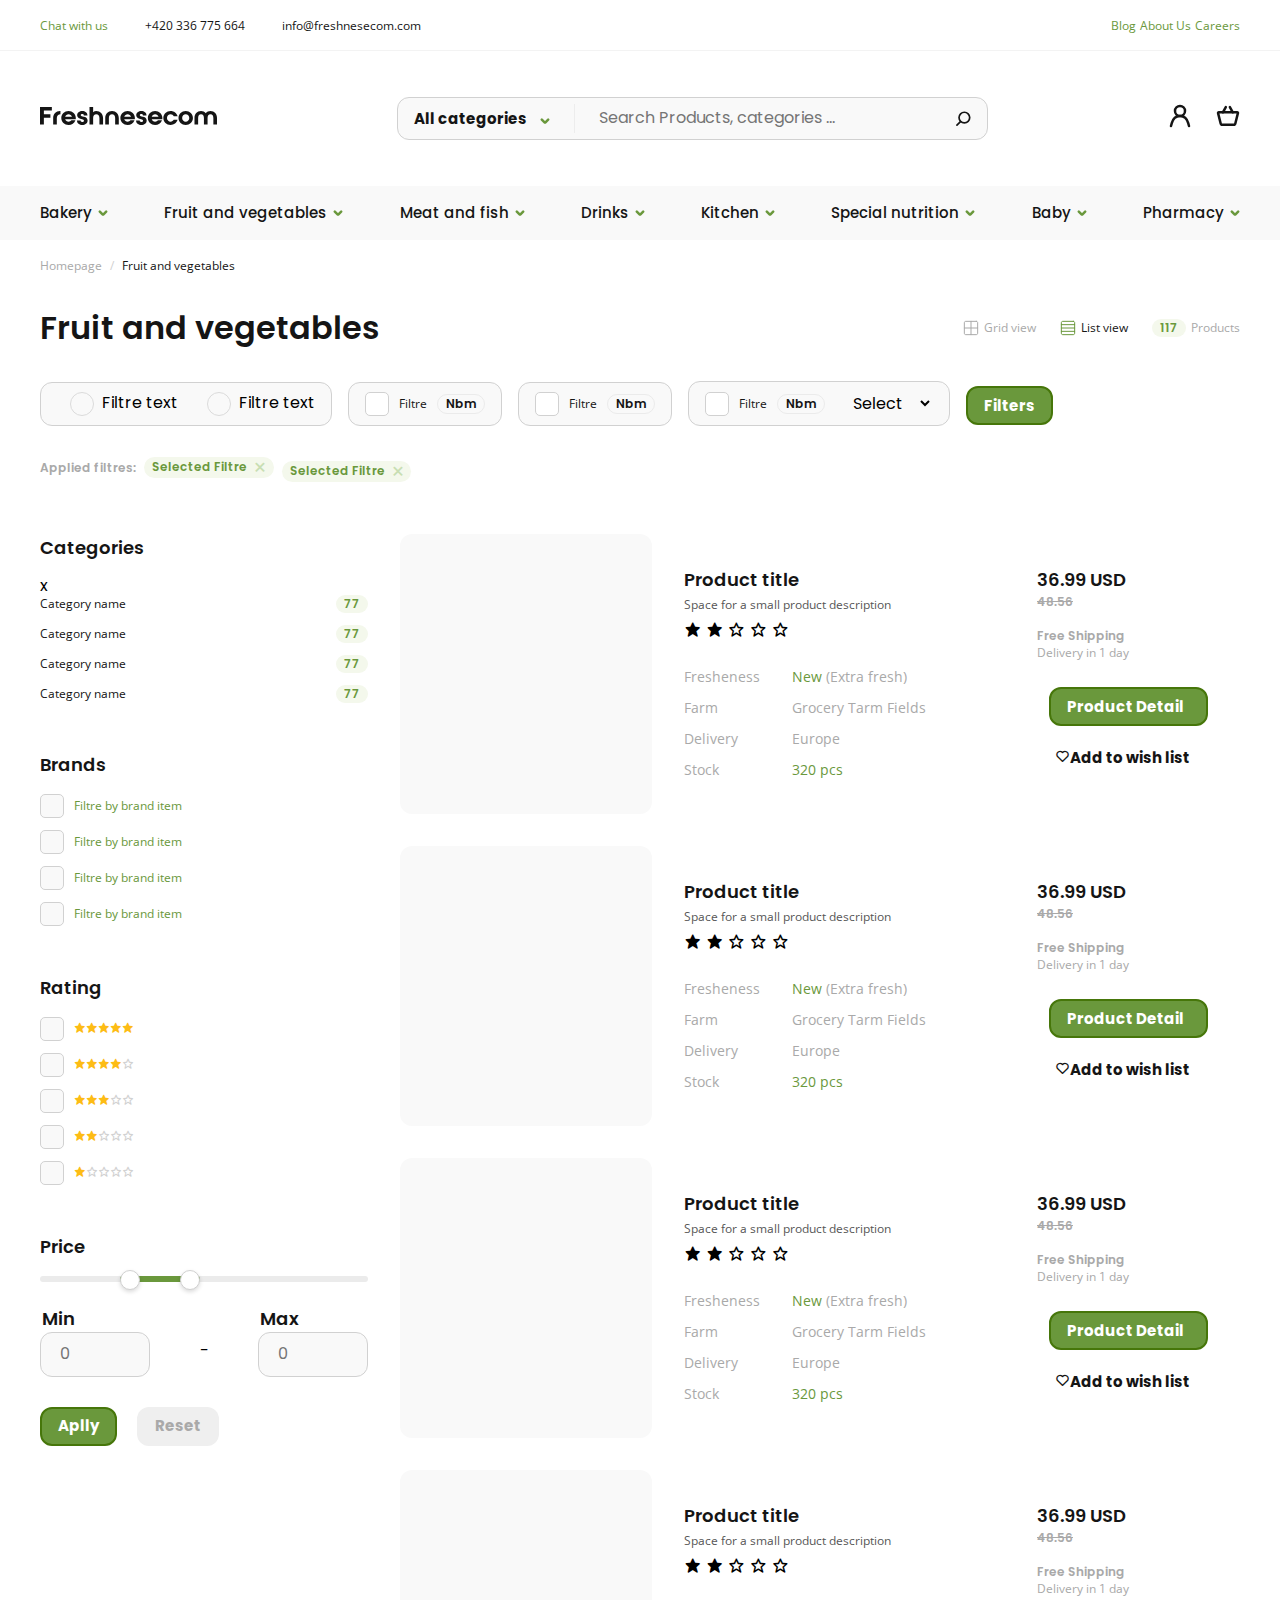
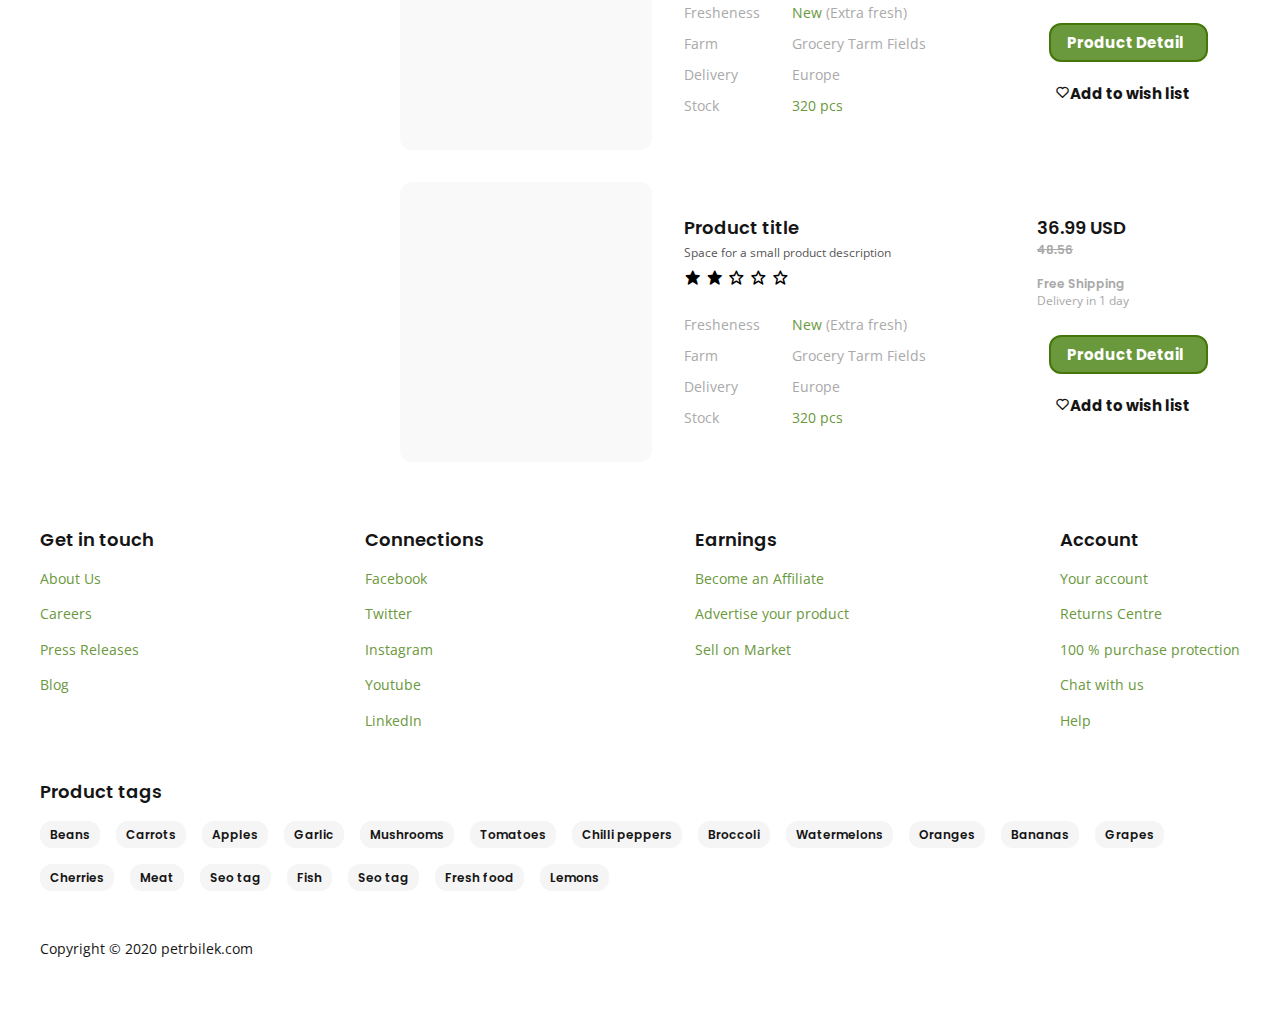
==== commit a1f4c0b6: "footer-tugad." ====
--- a/fruits.html
+++ b/fruits.html
@@ -593,6 +593,76 @@
       </div>
     </section>
   </main>
+  <footer>
+    <div class="container">
+      <div class="footer">
+        <div class="footer__boxes">
+          <div class="footer__box footer-box">
+            <h3 class="footer-box__title">Get in touch</h3>
+            <ul class="footer-box__list">
+              <li class="footer-box__item"><a class="footer-box__link" href="#">About Us</a></li>
+              <li class="footer-box__item"><a class="footer-box__link" href="#">Careers</a></li>
+              <li class="footer-box__item"><a class="footer-box__link" href="#">Press Releases</a></li>
+              <li class="footer-box__item"><a class="footer-box__link" href="#">Blog</a></li>
+            </ul>
+          </div>
+          <div class="footer__box footer-box">
+            <h3 class="footer-box__title">Connections</h3>
+            <ul class="footer-box__list">
+              <li class="footer-box__item"><a class="footer-box__link" href="#">Facebook</a></li>
+              <li class="footer-box__item"><a class="footer-box__link" href="#">Twitter</a></li>
+              <li class="footer-box__item"><a class="footer-box__link" href="#">Instagram</a></li>
+              <li class="footer-box__item"><a class="footer-box__link" href="#">Youtube</a></li>
+              <li class="footer-box__item"><a class="footer-box__link" href="#">LinkedIn</a></li>
+            </ul>
+          </div>
+          <div class="footer__box footer-box">
+            <h3 class="footer-box__title">Earnings</h3>
+            <ul class="footer-box__list">
+              <li class="footer-box__item"><a class="footer-box__link" href="#">Become an Affiliate</a></li>
+              <li class="footer-box__item"><a class="footer-box__link" href="#">Advertise your product</a></li>
+              <li class="footer-box__item"><a class="footer-box__link" href="#">Sell on Market</a></li>
+            </ul>
+          </div>
+          <div class="footer__box footer-box">
+            <h3 class="footer-box__title">Account</h3>
+            <ul class="footer-box__list">
+              <li class="footer-box__item"><a class="footer-box__link" href="#">Your account</a></li>
+              <li class="footer-box__item"><a class="footer-box__link" href="#">Returns Centre</a></li>
+              <li class="footer-box__item"><a class="footer-box__link" href="#">100 % purchase protection</a></li>
+              <li class="footer-box__item"><a class="footer-box__link" href="#">Chat with us</a></li>
+              <li class="footer-box__item"><a class="footer-box__link" href="#">Help</a></li>
+            </ul>
+          </div>
+        </div>
+        <div class="footer__down footer-down">
+          <h3 class="footer-down__title">Product tags</h3>
+          <ul class="footer-down__list">
+            <li class="footer-down__item"><a class="footer-down__link" href="#">Beans</a></li>
+            <li class="footer-down__item"><a class="footer-down__link" href="#">Carrots</a></li>
+            <li class="footer-down__item"><a class="footer-down__link" href="#">Apples</a></li>
+            <li class="footer-down__item"><a class="footer-down__link" href="#">Garlic</a></li>
+            <li class="footer-down__item"><a class="footer-down__link" href="#">Mushrooms</a></li>
+            <li class="footer-down__item"><a class="footer-down__link" href="#">Tomatoes</a></li>
+            <li class="footer-down__item"><a class="footer-down__link" href="#">Chilli peppers</a></li>
+            <li class="footer-down__item"><a class="footer-down__link" href="#">Broccoli</a></li>
+            <li class="footer-down__item"><a class="footer-down__link" href="#">Watermelons</a></li>
+            <li class="footer-down__item"><a class="footer-down__link" href="#">Oranges</a></li>
+            <li class="footer-down__item"><a class="footer-down__link" href="#">Bananas</a></li>
+            <li class="footer-down__item"><a class="footer-down__link" href="#">Grapes</a></li>
+            <li class="footer-down__item"><a class="footer-down__link" href="#">Cherries</a></li>
+            <li class="footer-down__item"><a class="footer-down__link" href="#">Meat</a></li>
+            <li class="footer-down__item"><a class="footer-down__link" href="#">Seo tag</a></li>
+            <li class="footer-down__item"><a class="footer-down__link" href="#">Fish</a></li>
+            <li class="footer-down__item"><a class="footer-down__link" href="#">Seo tag</a></li>
+            <li class="footer-down__item"><a class="footer-down__link" href="#">Fresh food</a></li>
+            <li class="footer-down__item"><a class="footer-down__link" href="#">Lemons</a></li>
+          </ul>
+        </div>
+        <div class="footer__copyright">Copyright © 2020 petrbilek.com</div>
+      </div>
+    </div>
+  </footer>
   <script src="js/main.js"></script>
 </body>
 </html>
--- a/css/main.min.css
+++ b/css/main.min.css
@@ -1,2 +1,2 @@
-/*! normalize.css v8.0.1 | MIT License | github.com/necolas/normalize.css */@import url("https://fonts.googleapis.com/css2?family=Open+Sans:wght@400;500;600;700&family=Poppins:wght@400;500;600;700&display=swap");html{line-height:1.15;-webkit-text-size-adjust:100%}body{margin:0}main{display:block}h1{font-size:2em;margin:0.67em 0}hr{-webkit-box-sizing:content-box;box-sizing:content-box;height:0;overflow:visible}pre{font-family:monospace, monospace;font-size:1em}a{background-color:transparent}abbr[title]{border-bottom:none;text-decoration:underline;-webkit-text-decoration:underline dotted;text-decoration:underline dotted}b,strong{font-weight:bolder}code,kbd,samp{font-family:monospace, monospace;font-size:1em}small{font-size:80%}sub,sup{font-size:75%;line-height:0;position:relative;vertical-align:baseline}sub{bottom:-0.25em}sup{top:-0.5em}img{border-style:none}button,input,optgroup,select,textarea{font-family:inherit;font-size:100%;line-height:1.15;margin:0}button,input{overflow:visible}button,select{text-transform:none}button,[type="button"],[type="reset"],[type="submit"]{-webkit-appearance:button}button::-moz-focus-inner,[type="button"]::-moz-focus-inner,[type="reset"]::-moz-focus-inner,[type="submit"]::-moz-focus-inner{border-style:none;padding:0}button:-moz-focusring,[type="button"]:-moz-focusring,[type="reset"]:-moz-focusring,[type="submit"]:-moz-focusring{outline:1px dotted ButtonText}fieldset{padding:0.35em 0.75em 0.625em}legend{-webkit-box-sizing:border-box;box-sizing:border-box;color:inherit;display:table;max-width:100%;padding:0;white-space:normal}progress{vertical-align:baseline}textarea{overflow:auto}[type="checkbox"],[type="radio"]{-webkit-box-sizing:border-box;box-sizing:border-box;padding:0}[type="number"]::-webkit-inner-spin-button,[type="number"]::-webkit-outer-spin-button{height:auto}[type="search"]{-webkit-appearance:textfield;outline-offset:-2px}[type="search"]::-webkit-search-decoration{-webkit-appearance:none}::-webkit-file-upload-button{-webkit-appearance:button;font:inherit}details{display:block}summary{display:list-item}template{display:none}[hidden]{display:none}html{-webkit-box-sizing:border-box;box-sizing:border-box;height:100%;scroll-behavior:smooth}*,*::before,*::after{-webkit-box-sizing:inherit;box-sizing:inherit;padding:0;margin:0}body{display:-webkit-box;display:-ms-flexbox;display:flex;-webkit-box-orient:vertical;-webkit-box-direction:normal;-ms-flex-direction:column;flex-direction:column;height:100%;padding:0;margin:0;font-family:"Poppins",sans-serif;background-color:#fff}img{max-width:100%;height:auto}ul{list-style:none}a{display:inline-block}.visually-hidden{position:absolute;width:1px;height:1px;margin:-1px;border:0;padding:0;clip:rect(0 0 0 0);overflow:hidden}.container{width:100%;max-width:1240px;padding-left:20px;padding-right:20px;margin-left:auto;margin-right:auto}.category__headline{font-family:"Poppins",sans-serif;font-weight:600;font-size:18px;line-height:27px;color:#151515;-webkit-transition:all 0.4s ease;transition:all 0.4s ease;margin-bottom:15px}.category__list{margin-bottom:48px}.category__item:not(:last-child){margin-bottom:12px}.category__item:hover .category__link{color:#151515}.category__link{font-family:"Open Sans",sans-serif;font-size:14px;line-height:19px;color:#6a983c;-webkit-transition:all 0.4s ease;transition:all 0.4s ease}.btn{display:inline-block;-webkit-transition:all 0.4s ease;transition:all 0.4s ease;font-family:"Poppins",sans-serif;font-weight:bold;font-size:15px;line-height:22px;color:#151515;transition:all 0.4s ease;border:2px solid transparent;border-radius:12px;text-decoration:none;cursor:pointer;padding:6.5px 16px}.with-arrow{padding:13px 16px;background-color:#f5f5f5}.with-arrow:hover{color:#6a983c}.with-arrow:hover span{color:#6a983c}.with-arrow span{display:inline-block;font-size:10px;color:#151515;vertical-align:middle;margin-left:6px;-webkit-transition:all 0.4s ease;transition:all 0.4s ease}.border-arrow{border-color:#6a983c;background-color:transparent}.border-arrow span{color:#6a983c}.border-arrow:hover{color:#6a983c;background-color:#fff}.with-bg{background-color:#6a983c;border-color:#46760a;padding:6.5px 16px;color:#fff}.with-bg:hover{color:#6a983c;background-color:#fff}.header__up{border-bottom:1px solid #1515150d;background-color:#fff;position:relative;z-index:101}.up-sect{display:-webkit-box;display:-ms-flexbox;display:flex;-webkit-box-align:center;-ms-flex-align:center;align-items:center;-webkit-box-pack:justify;-ms-flex-pack:justify;justify-content:space-between;-webkit-box-orient:horizontal;-webkit-box-direction:normal;-ms-flex-flow:row wrap;flex-flow:row wrap}.up-sect__contact{padding:16px 0}.up-sect__contact a:not(:last-child){margin-right:33px}.up-sect__link{font-family:"Open Sans",sans-serif;font-size:12px;line-height:16px;color:#6a983c;-webkit-transition:all 0.4s ease;transition:all 0.4s ease;text-decoration:none}.up-sect__link:hover{color:#151515}.up-sect__contacts{font-family:"Open Sans",sans-serif;font-size:12px;line-height:16px;color:#151515;-webkit-transition:all 0.4s ease;transition:all 0.4s ease;text-decoration:none}.up-sect .burger{display:none;height:20px;position:relative;cursor:pointer}.up-sect .burger__menu{display:inline-block;width:30px;height:2px;background-color:#151515;-webkit-transition:all 0.4s ease;transition:all 0.4s ease}.up-sect .burger__menu::before{content:"";display:inline-block;position:relative;width:30px;height:2px;background-color:#151515;top:-1px;-webkit-transition:all 0.4s ease;transition:all 0.4s ease}.up-sect .burger__menu::after{content:"";display:inline-block;position:relative;background-color:#151515;width:30px;height:2px;bottom:8px;-webkit-transition:all 0.4s ease;transition:all 0.4s ease}.up-sect .burger .open.burger__menu{background-color:transparent}.up-sect .burger .open.burger__menu::before{-webkit-transform:rotate(-45deg);transform:rotate(-45deg);top:-1px}.up-sect .burger .open.burger__menu::after{-webkit-transform:rotate(45deg);transform:rotate(45deg);bottom:19px}.middle-sect{padding:40px 0;display:-webkit-box;display:-ms-flexbox;display:flex;-webkit-box-align:center;-ms-flex-align:center;align-items:center;-webkit-box-pack:justify;-ms-flex-pack:justify;justify-content:space-between;-webkit-box-orient:horizontal;-webkit-box-direction:normal;-ms-flex-flow:row wrap;flex-flow:row wrap}.middle-sect__form{display:-webkit-box;display:-ms-flexbox;display:flex;-webkit-box-align:center;-ms-flex-align:center;align-items:center;-webkit-box-pack:justify;-ms-flex-pack:justify;justify-content:space-between;-webkit-box-orient:horizontal;-webkit-box-direction:normal;-ms-flex-flow:row wrap;flex-flow:row wrap;background:#f9f9f9;border:1px solid #d1d1d1;-webkit-box-sizing:border-box;box-sizing:border-box;border-radius:12px;padding:6px 16px}.middle-sect__category{margin-right:24px;font-family:"Poppins",sans-serif;font-weight:bold;font-size:15px;line-height:22px;color:#151515;-webkit-transition:all 0.4s ease;transition:all 0.4s ease;cursor:pointer;transition:all 0.4s ease}.middle-sect__category:hover{color:#6a983c}.middle-sect__category:hover::after{-webkit-transform:rotate(180deg);transform:rotate(180deg)}.middle-sect__category::after{content:"";display:inline-block;width:10px;height:6px;background-position:center;background-repeat:no-repeat;background-size:contain;background-image:url("../media/img/chevron-down.svg");margin-left:6px;-webkit-transition:all 0.4s ease;transition:all 0.4s ease;margin-left:13px}.middle-sect__input{padding:5px 24px;padding-right:30px;border:none;border-left:1px solid #1515150d;background-color:transparent}.middle-sect__input:focus{outline:1px solid #1515150d}.middle-sect__btn{background-position:center;background-repeat:no-repeat;background-size:contain;background-image:url("../../media/img/search.svg");border:none;background-color:transparent;width:16px;height:16px;cursor:pointer;margin-left:10px}.middle-sect__btn:focus{outline:1px solid #15151541}.middle-sect__acc{background-position:center;background-repeat:no-repeat;background-size:contain;background-image:url("../../media/img/account.svg");width:24px;height:24px}.middle-sect__acc:not(:last-child){margin-right:20px}.middle-sect__acc:last-child{background-image:url("../../media/img/cart.svg")}.middle-sect__srch{width:24px;height:24px;background-position:center;background-repeat:no-repeat;background-size:contain;background-image:url("../../media/img/search.svg");background-color:transparent;border:none;margin-right:20px;display:none}.hero__down{background-color:#f9f9f9}.down-sect{padding:16px 0;padding-bottom:6px}.down-sect .up-sect__navbar{display:none}.down-sect__list{display:-webkit-box;display:-ms-flexbox;display:flex;-webkit-box-align:center;-ms-flex-align:center;align-items:center;-webkit-box-pack:justify;-ms-flex-pack:justify;justify-content:space-between;-webkit-box-orient:horizontal;-webkit-box-direction:normal;-ms-flex-flow:row wrap;flex-flow:row wrap}.down-sect__item{display:-webkit-box;display:-ms-flexbox;display:flex;-webkit-box-align:center;-ms-flex-align:center;align-items:center;-webkit-box-pack:center;-ms-flex-pack:center;justify-content:center;-webkit-box-orient:horizontal;-webkit-box-direction:normal;-ms-flex-flow:row wrap;flex-flow:row wrap;position:relative;padding-bottom:10px}.down-sect__item:hover .down-sect__link{color:#6a983c}.down-sect__item:hover::after{-webkit-transform:rotate(180deg);transform:rotate(180deg)}.down-sect__item:hover .drop{padding:10px 20px}.down-sect__item:hover .drop__list{display:block}.down-sect__item::after{content:"";display:inline-block;width:10px;height:6px;background-position:center;background-repeat:no-repeat;background-size:contain;background-image:url("../media/img/chevron-down.svg");margin-left:6px;-webkit-transition:all 0.4s ease;transition:all 0.4s ease}.down-sect__link{font-family:"Poppins",sans-serif;font-weight:500;font-size:15px;line-height:22px;color:#151515;-webkit-transition:all 0.4s ease;transition:all 0.4s ease;text-decoration:none}.drop{position:absolute;top:100%;background-color:#d1d1d1;padding:0;overflow-y:hidden;-webkit-transition:all 0.4s ease;transition:all 0.4s ease}.drop__list{display:none}.drop__item:not(:last-child){margin-bottom:10px}.drop__link{font-family:"Poppins",sans-serif;font-weight:bold;font-size:15px;line-height:22px;color:#151515;-webkit-transition:all 0.4s ease;transition:all 0.4s ease;text-decoration:none}@media only screen and (max-width: 860px){.middle-sect__form{display:none}.middle-sect__srch{display:inline-block}}@media only screen and (max-width: 768px){.open.down-sect{right:0}.up-sect{max-width:720px}.up-sect__contact a:not(:last-child){margin-right:10px}.up-sect .burger{display:block}.down-sect{padding:16px 30px;padding-top:60px;position:fixed;right:0;top:0;max-height:720px;height:100vh;max-width:320px;width:100%;background-color:#fff;-webkit-box-shadow:-9px 2px 12px 0px #34303045;box-shadow:-9px 2px 12px 0px #34303045;-webkit-transition:all 0.4s ease;transition:all 0.4s ease;right:-100%;z-index:99}.down-sect .up-sect__navbar{display:inline-block;margin-bottom:35px}.down-sect__list{display:-webkit-box;display:-ms-flexbox;display:flex;-webkit-box-align:center;-ms-flex-align:center;align-items:center;-webkit-box-pack:center;-ms-flex-pack:center;justify-content:center;-webkit-box-orient:horizontal;-webkit-box-direction:normal;-ms-flex-flow:row wrap;flex-flow:row wrap;-ms-flex-direction:column;flex-direction:column;width:100%}.down-sect__item{width:100%;-webkit-box-pack:justify;-ms-flex-pack:justify;justify-content:space-between}.up-sect__navbar{display:none}}@media only screen and (max-width: 548px){.up-sect{max-width:500px}.up-sect .email{display:none}}@media only screen and (max-width: 358px){.up-sect{max-width:300px}.header__logo{width:140px}.middle-sect__srch{margin-right:10px}.middle-sect__acc:not(:last-child){margin-right:10px}}@media only screen and (max-width: 300px){.up-sect .tel{display:none}}.site-hero{padding:65px 0;background-color:#fff}.hero{display:-webkit-box;display:-ms-flexbox;display:flex;-webkit-box-align:center;-ms-flex-align:center;align-items:center;-webkit-box-pack:justify;-ms-flex-pack:justify;justify-content:space-between;-webkit-box-orient:horizontal;-webkit-box-direction:normal;-ms-flex-flow:row wrap;flex-flow:row wrap}.hero__list{display:-webkit-box;display:-ms-flexbox;display:flex;-webkit-box-align:center;-ms-flex-align:center;align-items:center;-webkit-box-pack:justify;-ms-flex-pack:justify;justify-content:space-between;width:75%}.hero__item{max-width:430px;width:100%;height:280px;border-radius:12px;background-color:#f4f8ec}.hero__item:not(:last-child){margin-right:10px}.hero__box{background-image:url("../../media/img/bg-img-pr.svg");background-position:center;background-repeat:no-repeat;background-size:contain;background-size:cover;height:100%;padding-top:45px;padding-left:35px}.hero__pre-title{font-family:"Poppins",sans-serif;font-weight:600;font-size:12px;line-height:18px;color:#6a983c;-webkit-transition:all 0.4s ease;transition:all 0.4s ease;margin-bottom:10px}.hero__title{font-family:"Poppins",sans-serif;font-weight:600;font-size:22px;line-height:33px;color:#151515;-webkit-transition:all 0.4s ease;transition:all 0.4s ease;margin-bottom:94px}@media only screen and (max-width: 768px){.hero{-webkit-box-orient:vertical;-webkit-box-direction:normal;-ms-flex-direction:column;flex-direction:column;-webkit-box-pack:stretch;-ms-flex-pack:stretch;justify-content:stretch}.hero .category{margin-bottom:25px;text-align:center}.hero__list{-webkit-box-pack:center;-ms-flex-pack:center;justify-content:center;width:100%;-webkit-box-orient:horizontal;-webkit-box-direction:normal;-ms-flex-flow:row wrap;flex-flow:row wrap}.hero__item:not(:last-child){margin-bottom:25px;margin-right:0}}.product-holder{padding:65px 0}.product{display:-webkit-box;display:-ms-flexbox;display:flex;-webkit-box-align:center;-ms-flex-align:center;align-items:center;-webkit-box-pack:justify;-ms-flex-pack:justify;justify-content:space-between;-webkit-box-orient:horizontal;-webkit-box-direction:normal;-ms-flex-flow:row wrap;flex-flow:row wrap}.product__list{display:-webkit-box;display:-ms-flexbox;display:flex;-webkit-box-orient:horizontal;-webkit-box-direction:normal;-ms-flex-flow:row wrap;flex-flow:row wrap;-webkit-box-align:center;-ms-flex-align:center;align-items:center;-webkit-box-pack:justify;-ms-flex-pack:justify;justify-content:space-between;width:75%}.product__item{max-width:280px;width:100%;max-height:450px;padding:16px;border:1px solid #d1d1d1;border-radius:12px}.product__img-box{margin-bottom:15px;position:relative}.product__span{display:inline-block;font-family:"Poppins",sans-serif;font-weight:600;font-size:12px;line-height:18px;color:#6a983c;-webkit-transition:all 0.4s ease;transition:all 0.4s ease;padding:0 8px;background-color:#f4f8ec;border-radius:12px;position:absolute;top:12px;left:12px}.product__title{font-family:"Poppins",sans-serif;font-weight:500;font-size:15px;line-height:22px;color:#151515;-webkit-transition:all 0.4s ease;transition:all 0.4s ease;margin-bottom:5px}.product__des{font-family:"Open Sans",sans-serif;font-size:12px;line-height:16px;color:#6a983c;-webkit-transition:all 0.4s ease;transition:all 0.4s ease;color:#575757;margin-bottom:16px}.product__des:hover{color:#151515}.product__order{display:-webkit-box;display:-ms-flexbox;display:flex;-webkit-box-pack:justify;-ms-flex-pack:justify;justify-content:space-between;-webkit-box-align:center;-ms-flex-align:center;align-items:center}.product__price{font-family:"Poppins",sans-serif;font-weight:600;font-size:18px;line-height:27px;color:#151515;-webkit-transition:all 0.4s ease;transition:all 0.4s ease}.product__old-price{font-family:"Poppins",sans-serif;font-weight:600;font-size:12px;line-height:18px;color:#6a983c;-webkit-transition:all 0.4s ease;transition:all 0.4s ease;color:#a9a9a9;text-decoration:line-through}@media only screen and (max-width: 992px){.product__item{-webkit-box-pack:center;-ms-flex-pack:center;justify-content:center}.product__item:not(:last-child){margin-bottom:25px}}@media only screen and (max-width: 768px){.product__list{-webkit-box-orient:vertical;-webkit-box-direction:normal;-ms-flex-direction:column;flex-direction:column;-webkit-box-pack:stretch;-ms-flex-pack:stretch;justify-content:stretch;-webkit-box-align:center;-ms-flex-align:center;align-items:center}.product{-webkit-box-orient:vertical;-webkit-box-direction:normal;-ms-flex-direction:column;flex-direction:column;-webkit-box-align:center;-ms-flex-align:center;align-items:center}.product__item{-webkit-box-pack:center;-ms-flex-pack:center;justify-content:center}.product__item:not(:last-child){margin-bottom:25px}}.fruits-hero{padding:16px 0;margin-bottom:16px}.fruits-hero .active{color:#151515}.fruits-hero .grid::before{background-image:url("../../media/img/grid-nonactive.svg")}.fruits-hero .list::before{background-image:url("../../media/img/ic-layout-sections.svg")}.fruits-hero .active.grid::before{background-image:url("../../media/img/ic-layout-square-grid.svg")}.fruits-hero .active.list::before{background-image:url("../../media/img/sections-active.svg")}.fruits-hero__location{display:-webkit-box;display:-ms-flexbox;display:flex;-webkit-box-align:center;-ms-flex-align:center;align-items:center;-webkit-box-pack:start;-ms-flex-pack:start;justify-content:start;-webkit-box-orient:horizontal;-webkit-box-direction:normal;-ms-flex-flow:row wrap;flex-flow:row wrap}.fruits-hero__location-item:not(:last-child) a{color:#a9a9a9;margin-right:8px}.fruits-hero__location-item:not(:last-child)::after{content:"/";display:inline-block;margin-right:8px;font-family:"Open Sans",sans-serif;font-size:12px;line-height:16px;color:#151515;-webkit-transition:all 0.4s ease;transition:all 0.4s ease;color:#d1d1d1}.fruits-hero__location-link{font-family:"Open Sans",sans-serif;font-size:12px;line-height:16px;color:#151515;-webkit-transition:all 0.4s ease;transition:all 0.4s ease;text-decoration:none}.fruits-hero__up{display:-webkit-box;display:-ms-flexbox;display:flex;-webkit-box-align:center;-ms-flex-align:center;align-items:center;-webkit-box-pack:justify;-ms-flex-pack:justify;justify-content:space-between;-webkit-box-orient:horizontal;-webkit-box-direction:normal;-ms-flex-flow:row wrap;flex-flow:row wrap;padding:8px 0}.fruits-hero__title{font-family:"Poppins",sans-serif;font-weight:600;font-size:32px;line-height:48px;color:#151515}.fruits-hero__layouts{display:-webkit-box;display:-ms-flexbox;display:flex}.fruits-hero__layout{border:none;background-color:transparent;display:-webkit-box;display:-ms-flexbox;display:flex;-webkit-box-align:center;-ms-flex-align:center;align-items:center;font-family:"Open Sans",sans-serif;font-size:12px;line-height:16px;color:#6a983c;-webkit-transition:all 0.4s ease;transition:all 0.4s ease;color:#a9a9a9;cursor:pointer}.fruits-hero__layout:hover{color:#151515}.fruits-hero__layout:not(:last-child){margin-right:24px}.fruits-hero__layout:not(:last-child)::before{content:"";display:inline-block;width:16px;height:16px;background-position:center;background-repeat:no-repeat;background-size:contain;vertical-align:middle;margin-right:5px}.fruits-hero__layout:nth-child(2)::before{background-image:url("../../media/img/ic-layout-sections.svg")}.fruits-hero__layout:last-child span{font-family:"Poppins",sans-serif;font-weight:600;font-size:12px;line-height:18px;color:#6a983c;-webkit-transition:all 0.4s ease;transition:all 0.4s ease;display:inline-block;padding:0 8px;background-color:#f4f8ec;margin-right:5px;border-radius:12px}.fruits-hero .filter{display:-webkit-box;display:-ms-flexbox;display:flex;-webkit-box-align:center;-ms-flex-align:center;align-items:center;-webkit-box-orient:horizontal;-webkit-box-direction:normal;-ms-flex-flow:row wrap;flex-flow:row wrap}.fruits-hero .filter__div{display:-webkit-box;display:-ms-flexbox;display:flex;-webkit-box-orient:horizontal;-webkit-box-direction:normal;-ms-flex-flow:row wrap;flex-flow:row wrap;-webkit-box-align:center;-ms-flex-align:center;align-items:center;padding:9px 16px;background:#f9f9f9;border:1px solid #d1d1d1;border-radius:12px;margin-bottom:15px}.fruits-hero .filter__div:last-child .filter__checkbox-label{padding-right:24px;border-right:1px solid #d1d1d1}.fruits-hero .filter__div:last-child .filter__checkbox-label::after{content:"12"}.fruits-hero .filter__div:not(:last-child){margin-right:16px}.fruits-hero .filter__radio{opacity:0}.fruits-hero .filter__radio-label{display:-webkit-box;display:-ms-flexbox;display:flex;-webkit-box-align:center;-ms-flex-align:center;align-items:center;cursor:pointer}.fruits-hero .filter__radio-label .filter__radio:checked ~ span{border:8px solid #151515}.fruits-hero .filter__radio-label:not(:last-child){margin-right:16px}.fruits-hero .filter__radio-label span{display:inline-block;width:24px;height:24px;border-radius:50%;border:1px solid #dbdbdb;margin-right:8px}.fruits-hero .filter__checkbox-label{display:-webkit-box;display:-ms-flexbox;display:flex;-webkit-box-align:center;-ms-flex-align:center;align-items:center;font-family:"Open Sans",sans-serif;font-size:12px;line-height:16px;color:#6a983c;-webkit-transition:all 0.4s ease;transition:all 0.4s ease;color:#151515;position:relative;cursor:pointer}.fruits-hero .filter__checkbox-label:hover{color:#151515}.fruits-hero .filter__checkbox-label::before{content:"";display:inline-block;width:24px;height:24px;position:relative;top:0;left:0;margin-right:10px;background-color:#fff;border:1.5px solid #d1d1d1;border-radius:5px;cursor:pointer;-webkit-transition:all 0.4s ease;transition:all 0.4s ease;-webkit-transition-timing-function:0.1s;transition-timing-function:0.1s}.fruits-hero .filter__checkbox-label::after{content:"Nbm";position:relative;top:0;right:0;display:inline-block;padding:0 8px;margin-left:10px;border:1px solid #ebebeb;border-radius:12px;font-family:"Poppins",sans-serif;font-weight:600;font-size:12px;line-height:18px;color:#6a983c;-webkit-transition:all 0.4s ease;transition:all 0.4s ease;color:#151515}.fruits-hero .filter__checkbox{position:relative;width:24px;height:24px;cursor:pointer;display:none}.fruits-hero .filter__checkbox:checked ~ .filter__checkbox-label::before{background-color:#6a983c;background-image:url("../../media/img/check.svg");background-position:center;background-repeat:no-repeat;background-size:contain;border:1.5px solid #46760a}.fruits-hero .filter__select{border:none;background-color:transparent;cursor:pointer;margin-left:24px;padding:0}.fruits-hero .filter__select:focus,.fruits-hero .filter__select:active{outline:1px solid #d1d1d1}.fruits-hero .selected{display:-webkit-box;display:-ms-flexbox;display:flex;-webkit-box-align:center;-ms-flex-align:center;align-items:center;-webkit-box-orient:horizontal;-webkit-box-direction:normal;-ms-flex-flow:row wrap;flex-flow:row wrap;padding:16px 0}.fruits-hero .selected__text{font-family:"Poppins",sans-serif;font-weight:600;font-size:12px;line-height:18px;color:#6a983c;-webkit-transition:all 0.4s ease;transition:all 0.4s ease;color:#a9a9a9;margin-right:8px;margin-bottom:8px}.fruits-hero .selected__link{font-family:"Poppins",sans-serif;font-weight:600;font-size:12px;line-height:18px;color:#6a983c;-webkit-transition:all 0.4s ease;transition:all 0.4s ease;text-decoration:none;padding-left:8px;padding-right:3.5px;background:#F4F8EC;border-radius:12px}.fruits-hero .selected__link:not(:last-child){margin-right:8px;margin-bottom:8px}.fruits-hero .selected__link span{display:inline-block;color:#C8DEB3;vertical-align:middle;font-size:20px}.fruits-hero .filter__open-div{height:50px}@media only screen and (max-width: 368px){.fruits-hero__up{margin-bottom:25px}.fruits-hero .filter__div{display:inline-block}.fruits-hero .filter__div:last-child{display:-webkit-box;display:-ms-flexbox;display:flex}.filter__radio-label:not(:last-child){margin-bottom:5px}}.products{display:-webkit-box;display:-ms-flexbox;display:flex}.products .filters{width:30%;padding-right:32px}.products .filters__box{margin-bottom:3rem}.products .filters__box:first-child .filters__item{width:100%;-webkit-box-pack:justify;-ms-flex-pack:justify;justify-content:space-between}.products .filters__box:first-child .filters__item .filters__link{font-family:"Open Sans",sans-serif;font-size:12px;line-height:16px;color:#6a983c;-webkit-transition:all 0.4s ease;transition:all 0.4s ease;color:#151515;transition:all 0.4s ease}.products .filters__box:first-child .filters__item .filters__link:hover{color:#151515}.products .filters__box:first-child .filters__item .filters__link:hover{color:#6a983c}.products .filters__box:first-child .filters__item span{font-family:"Poppins",sans-serif;font-weight:600;font-size:12px;line-height:18px;color:#6a983c;-webkit-transition:all 0.4s ease;transition:all 0.4s ease;padding:0 8px;background:#F4F8EC;border-radius:12px}.products .filters__title{font-family:"Poppins",sans-serif;font-weight:600;font-size:18px;line-height:27px;color:#151515;-webkit-transition:all 0.4s ease;transition:all 0.4s ease;margin-bottom:1rem}.products .filters__list:first-child .filters__item{width:100%;-webkit-box-pack:justify;-ms-flex-pack:justify;justify-content:space-between}.products .filters__item{display:-webkit-box;display:-ms-flexbox;display:flex;-webkit-box-align:center;-ms-flex-align:center;align-items:center}.products .filters__item label{font-family:"Open Sans",sans-serif;font-size:12px;line-height:16px;color:#6a983c;-webkit-transition:all 0.4s ease;transition:all 0.4s ease}.products .filters__item label:hover{color:#151515}.products .filters__item:not(:last-child){margin-bottom:0.75rem}.products .filters__link{text-decoration:none}.products .filters__price-div{width:100%;height:6px;background:#ebebeb;border-radius:12px;margin-bottom:23px;position:relative}.products .filters__wrapper{display:inline-block;position:absolute;top:0;left:80px;width:80px;height:6px;background-color:#6A983C;border-radius:12px;z-index:1}.products .filters__price-controls{display:inline-block;position:absolute;width:20px;height:20px;left:80px;top:-100%;z-index:3;background:#fff;border:1px solid #d1d1d1;-webkit-box-shadow:0px 2px 4px #00000026;box-shadow:0px 2px 4px #00000026;border-radius:50%;cursor:pointer}.products .filters__price-controls:last-child{left:140px}.products .filters__inputs{display:-webkit-box;display:-ms-flexbox;display:flex;-webkit-box-align:center;-ms-flex-align:center;align-items:center}.products .filters .min-max{max-width:110px;background:#f9f9f9;border:1px solid #d1d1d1;border-radius:12px;padding:12px 19px}.products .filters__inputs-div{display:-webkit-box;display:-ms-flexbox;display:flex;-webkit-box-orient:vertical;-webkit-box-direction:normal;-ms-flex-direction:column;flex-direction:column}.products .filters__inputs-div label{font-family:"Poppins",sans-serif;font-weight:600;font-size:18px;line-height:27px;color:#151515;-webkit-transition:all 0.4s ease;transition:all 0.4s ease;margin-left:2px}.products .filters__inputs{position:relative;-webkit-box-pack:justify;-ms-flex-pack:justify;justify-content:space-between;margin-bottom:30px}.products .filters__minus-span{display:inline-block;position:relative;bottom:-10px}.products .filters .reset{-webkit-transition:all 0.4s ease;transition:all 0.4s ease;font-family:"Poppins",sans-serif;font-weight:bold;font-size:15px;line-height:22px;color:#151515;transition:all 0.4s ease;color:#a9a9a9;padding:6.5px 16px;margin-left:16px}.products .filters__label{display:-webkit-box;display:-ms-flexbox;display:flex;-webkit-box-align:center;-ms-flex-align:center;align-items:center;position:relative;cursor:pointer}.products .filters__label::before{content:"";display:inline-block;position:relative;width:24px;height:24px;background-color:#f9f9f9;border:1.5px solid #D1D1D1;border-radius:5px;margin-right:10px}.products .filters__label::after{content:"";display:none;position:absolute;left:0;top:0;z-index:3;width:24px;height:24px;background-image:url("../../media/img/check.svg");background-position:center;background-repeat:no-repeat;background-size:contain}.products .filters .stars-label{color:#FDBC15}.products .filters .stars-label .bx-star{color:#d1d1d1}.products .filters .stars-label:hover{color:#FDBC15}.products .filters .stars-label:hover .bx-star{color:#d1d1d1}.products .filters .brand-checkbox{display:none}.products .filters .stars-checbox{display:none}.products .filters input[type=checkbox]:checked ~ .filters__label::after{display:inline-block}.products .filters input[type=checkbox]:checked ~ .filters__label::before{background:#6A983C;background-color:#6a983c}.products__list{width:70%}.products .open{display:-webkit-box;display:-ms-flexbox;display:flex;-webkit-box-pack:start;-ms-flex-pack:start;justify-content:start;-webkit-box-orient:horizontal;-webkit-box-direction:normal;-ms-flex-flow:row wrap;flex-flow:row wrap}.products .open .product-box{-webkit-box-orient:vertical;-webkit-box-direction:normal;-ms-flex-direction:column;flex-direction:column;padding:16px;max-width:270px}.products .open .product-box:not(:last-child){margin-bottom:16px}.products .open .product-box__about{width:100%}.products .open .cost{display:-webkit-box;display:-ms-flexbox;display:flex;-webkit-box-pack:justify;-ms-flex-pack:justify;justify-content:space-between;max-width:100%}.products .open .cost__btns{display:inline-block !important}.products .open .cost__btns .product__btn{display:inline-block !important}.products .open .product-box__imgs{height:180px;width:240px;margin-bottom:16px}.products .open .product-box__about{-webkit-box-orient:vertical;-webkit-box-direction:normal;-ms-flex-direction:column;flex-direction:column;padding:0}.products .open .inner-box .inner-box__down{display:none !important}.products .open .cost__shipping{display:none !important}.products .open .cost__btn{display:none !important}.products .product-box{display:-webkit-box;display:-ms-flexbox;display:flex;width:100%}.products .product-box:not(:last-child){margin-bottom:32px}.products .product-box__imgs{width:30%;height:280px;background:#f9f9f9;border-radius:12px;overflow:hidden}.products .product-box__about{display:-webkit-box;display:-ms-flexbox;display:flex;-webkit-box-pack:justify;-ms-flex-pack:justify;justify-content:space-between;padding:32px;width:70%}.products .product-box .inner-box{width:60%}.products .product-box .inner-box__title{font-family:"Poppins",sans-serif;font-weight:600;font-size:18px;line-height:27px;color:#151515;-webkit-transition:all 0.4s ease;transition:all 0.4s ease;margin-bottom:4px}.products .product-box .inner-box__des{font-family:"Open Sans",sans-serif;font-size:12px;line-height:16px;color:#151515;-webkit-transition:all 0.4s ease;transition:all 0.4s ease;color:#575757;margin-bottom:8px}.products .product-box .inner-box__rating{font-size:17px;margin-bottom:25px}.products .product-box .inner-box__down{display:-webkit-box;display:-ms-flexbox;display:flex}.products .product-box .inner-box__item:not(:last-child){margin-bottom:12px}.products .product-box .inner-box__static-texts span{color:#6a983c}.products .product-box .inner-box__static-title{font-family:"Open Sans",sans-serif;font-size:14px;line-height:19px;color:#a9a9a9;padding-right:32px}.products .product-box .inner-box__static-text{font-family:"Open Sans",sans-serif;font-size:14px;line-height:19px;color:#a9a9a9}.products .product-box .cost{min-width:160px}.products .product-box .cost__prices{margin-bottom:16px}.products .product-box .cost__price{font-family:"Poppins",sans-serif;font-weight:600;font-size:18px;line-height:27px;color:#151515;-webkit-transition:all 0.4s ease;transition:all 0.4s ease}.products .product-box .cost__discount{font-family:"Poppins",sans-serif;font-weight:600;font-size:12px;line-height:18px;color:#6a983c;-webkit-transition:all 0.4s ease;transition:all 0.4s ease;color:#a9a9a9;text-decoration:line-through}.products .product-box .cost__shipping{margin-bottom:26px}.products .product-box .cost__shipping-type{font-family:"Poppins",sans-serif;font-weight:600;font-size:12px;line-height:18px;color:#6a983c;-webkit-transition:all 0.4s ease;transition:all 0.4s ease;color:#a9a9a9}.products .product-box .cost__shipping-priod{font-family:"Open Sans",sans-serif;font-size:12px;line-height:16px;color:#151515;-webkit-transition:all 0.4s ease;transition:all 0.4s ease;color:#a9a9a9}.products .product-box .cost__btns{display:-webkit-box;display:-ms-flexbox;display:flex;-webkit-box-orient:vertical;-webkit-box-direction:normal;-ms-flex-direction:column;flex-direction:column;-webkit-box-align:end;-ms-flex-align:end;align-items:flex-end}.products .product-box .cost__btn:first-child{margin-bottom:12px}.products .product-box .cost__btn:first-child span{color:#fff}.products .product-box .cost__btn:first-child:hover span{color:#6a983c}.products .product-box .cost .product__btn{display:none}@media only screen and (max-width: 1100px){.products .simsim.filters{left:0}.products .filters__box-btns{display:-webkit-box;display:-ms-flexbox;display:flex;-webkit-box-align:center;-ms-flex-align:center;align-items:center;-webkit-box-pack:justify;-ms-flex-pack:justify;justify-content:space-between}.products .filters__box-btns span{margin-bottom:16px;font-size:25px;font-weight:600;color:#151515}.products .filters{width:350px;padding:30px;position:fixed;left:-110%;top:0;background-color:#fff;overflow-y:scroll;height:100%;-webkit-transition:all 0.4s ease;transition:all 0.4s ease;z-index:999}.products__list{width:100%}}@media only screen and (max-width: 768px){.products .product-box{-webkit-box-orient:vertical;-webkit-box-direction:normal;-ms-flex-direction:column;flex-direction:column}.products .product-box__imgs{width:100%;min-height:300px;max-height:600px;height:auto}.products .product-box__img{display:inline-block;width:100%;height:auto}.products .product-box__about{width:100%}}@media only screen and (max-width: 548px){.products .product-box .inner-box{margin-bottom:16px}.products .product-box__about{-webkit-box-orient:vertical;-webkit-box-direction:normal;-ms-flex-direction:column;flex-direction:column}.products .product-box .cost__btns{-webkit-box-align:start;-ms-flex-align:start;align-items:flex-start}}
+/*! normalize.css v8.0.1 | MIT License | github.com/necolas/normalize.css */@import url("https://fonts.googleapis.com/css2?family=Open+Sans:wght@400;500;600;700&family=Poppins:wght@400;500;600;700&display=swap");html{line-height:1.15;-webkit-text-size-adjust:100%}body{margin:0}main{display:block}h1{font-size:2em;margin:0.67em 0}hr{-webkit-box-sizing:content-box;box-sizing:content-box;height:0;overflow:visible}pre{font-family:monospace, monospace;font-size:1em}a{background-color:transparent}abbr[title]{border-bottom:none;text-decoration:underline;-webkit-text-decoration:underline dotted;text-decoration:underline dotted}b,strong{font-weight:bolder}code,kbd,samp{font-family:monospace, monospace;font-size:1em}small{font-size:80%}sub,sup{font-size:75%;line-height:0;position:relative;vertical-align:baseline}sub{bottom:-0.25em}sup{top:-0.5em}img{border-style:none}button,input,optgroup,select,textarea{font-family:inherit;font-size:100%;line-height:1.15;margin:0}button,input{overflow:visible}button,select{text-transform:none}button,[type="button"],[type="reset"],[type="submit"]{-webkit-appearance:button}button::-moz-focus-inner,[type="button"]::-moz-focus-inner,[type="reset"]::-moz-focus-inner,[type="submit"]::-moz-focus-inner{border-style:none;padding:0}button:-moz-focusring,[type="button"]:-moz-focusring,[type="reset"]:-moz-focusring,[type="submit"]:-moz-focusring{outline:1px dotted ButtonText}fieldset{padding:0.35em 0.75em 0.625em}legend{-webkit-box-sizing:border-box;box-sizing:border-box;color:inherit;display:table;max-width:100%;padding:0;white-space:normal}progress{vertical-align:baseline}textarea{overflow:auto}[type="checkbox"],[type="radio"]{-webkit-box-sizing:border-box;box-sizing:border-box;padding:0}[type="number"]::-webkit-inner-spin-button,[type="number"]::-webkit-outer-spin-button{height:auto}[type="search"]{-webkit-appearance:textfield;outline-offset:-2px}[type="search"]::-webkit-search-decoration{-webkit-appearance:none}::-webkit-file-upload-button{-webkit-appearance:button;font:inherit}details{display:block}summary{display:list-item}template{display:none}[hidden]{display:none}html{-webkit-box-sizing:border-box;box-sizing:border-box;height:100%;scroll-behavior:smooth}*,*::before,*::after{-webkit-box-sizing:inherit;box-sizing:inherit;padding:0;margin:0}body{display:-webkit-box;display:-ms-flexbox;display:flex;-webkit-box-orient:vertical;-webkit-box-direction:normal;-ms-flex-direction:column;flex-direction:column;height:100%;padding:0;margin:0;font-family:"Poppins",sans-serif;background-color:#fff}img{max-width:100%;height:auto}ul{list-style:none}a{display:inline-block}.visually-hidden{position:absolute;width:1px;height:1px;margin:-1px;border:0;padding:0;clip:rect(0 0 0 0);overflow:hidden}.container{width:100%;max-width:1240px;padding-left:20px;padding-right:20px;margin-left:auto;margin-right:auto}.category__headline{font-family:"Poppins",sans-serif;font-weight:600;font-size:18px;line-height:27px;color:#151515;-webkit-transition:all 0.4s ease;transition:all 0.4s ease;margin-bottom:15px}.category__list{margin-bottom:48px}.category__item:not(:last-child){margin-bottom:12px}.category__item:hover .category__link{color:#151515}.category__link{font-family:"Open Sans",sans-serif;font-size:14px;line-height:19px;color:#6a983c;-webkit-transition:all 0.4s ease;transition:all 0.4s ease}.btn{display:inline-block;-webkit-transition:all 0.4s ease;transition:all 0.4s ease;font-family:"Poppins",sans-serif;font-weight:bold;font-size:15px;line-height:22px;color:#151515;transition:all 0.4s ease;border:2px solid transparent;border-radius:12px;text-decoration:none;cursor:pointer;padding:6.5px 16px}.with-arrow{padding:13px 16px;background-color:#f5f5f5}.with-arrow:hover{color:#6a983c}.with-arrow:hover span{color:#6a983c}.with-arrow span{display:inline-block;font-size:10px;color:#151515;vertical-align:middle;margin-left:6px;-webkit-transition:all 0.4s ease;transition:all 0.4s ease}.border-arrow{border-color:#6a983c;background-color:transparent}.border-arrow span{color:#6a983c}.border-arrow:hover{color:#6a983c;background-color:#fff}.with-bg{background-color:#6a983c;border-color:#46760a;padding:6.5px 16px;color:#fff}.with-bg:hover{color:#6a983c;background-color:#fff}.header__up{border-bottom:1px solid #1515150d;background-color:#fff;position:relative;z-index:101}.up-sect{display:-webkit-box;display:-ms-flexbox;display:flex;-webkit-box-align:center;-ms-flex-align:center;align-items:center;-webkit-box-pack:justify;-ms-flex-pack:justify;justify-content:space-between;-webkit-box-orient:horizontal;-webkit-box-direction:normal;-ms-flex-flow:row wrap;flex-flow:row wrap}.up-sect__contact{padding:16px 0}.up-sect__contact a:not(:last-child){margin-right:33px}.up-sect__link{font-family:"Open Sans",sans-serif;font-size:12px;line-height:16px;color:#6a983c;-webkit-transition:all 0.4s ease;transition:all 0.4s ease;text-decoration:none}.up-sect__link:hover{color:#151515}.up-sect__contacts{font-family:"Open Sans",sans-serif;font-size:12px;line-height:16px;color:#151515;-webkit-transition:all 0.4s ease;transition:all 0.4s ease;text-decoration:none}.up-sect .burger{display:none;height:20px;position:relative;cursor:pointer}.up-sect .burger__menu{display:inline-block;width:30px;height:2px;background-color:#151515;-webkit-transition:all 0.4s ease;transition:all 0.4s ease}.up-sect .burger__menu::before{content:"";display:inline-block;position:relative;width:30px;height:2px;background-color:#151515;top:-1px;-webkit-transition:all 0.4s ease;transition:all 0.4s ease}.up-sect .burger__menu::after{content:"";display:inline-block;position:relative;background-color:#151515;width:30px;height:2px;bottom:8px;-webkit-transition:all 0.4s ease;transition:all 0.4s ease}.up-sect .burger .open.burger__menu{background-color:transparent}.up-sect .burger .open.burger__menu::before{-webkit-transform:rotate(-45deg);transform:rotate(-45deg);top:-1px}.up-sect .burger .open.burger__menu::after{-webkit-transform:rotate(45deg);transform:rotate(45deg);bottom:19px}.middle-sect{padding:40px 0;display:-webkit-box;display:-ms-flexbox;display:flex;-webkit-box-align:center;-ms-flex-align:center;align-items:center;-webkit-box-pack:justify;-ms-flex-pack:justify;justify-content:space-between;-webkit-box-orient:horizontal;-webkit-box-direction:normal;-ms-flex-flow:row wrap;flex-flow:row wrap}.middle-sect__form{display:-webkit-box;display:-ms-flexbox;display:flex;-webkit-box-align:center;-ms-flex-align:center;align-items:center;-webkit-box-pack:justify;-ms-flex-pack:justify;justify-content:space-between;-webkit-box-orient:horizontal;-webkit-box-direction:normal;-ms-flex-flow:row wrap;flex-flow:row wrap;background:#f9f9f9;border:1px solid #d1d1d1;-webkit-box-sizing:border-box;box-sizing:border-box;border-radius:12px;padding:6px 16px}.middle-sect__category{margin-right:24px;font-family:"Poppins",sans-serif;font-weight:bold;font-size:15px;line-height:22px;color:#151515;-webkit-transition:all 0.4s ease;transition:all 0.4s ease;cursor:pointer;transition:all 0.4s ease}.middle-sect__category:hover{color:#6a983c}.middle-sect__category:hover::after{-webkit-transform:rotate(180deg);transform:rotate(180deg)}.middle-sect__category::after{content:"";display:inline-block;width:10px;height:6px;background-position:center;background-repeat:no-repeat;background-size:contain;background-image:url("../media/img/chevron-down.svg");margin-left:6px;-webkit-transition:all 0.4s ease;transition:all 0.4s ease;margin-left:13px}.middle-sect__input{padding:5px 24px;padding-right:30px;border:none;border-left:1px solid #1515150d;background-color:transparent}.middle-sect__input:focus{outline:1px solid #1515150d}.middle-sect__btn{background-position:center;background-repeat:no-repeat;background-size:contain;background-image:url("../../media/img/search.svg");border:none;background-color:transparent;width:16px;height:16px;cursor:pointer;margin-left:10px}.middle-sect__btn:focus{outline:1px solid #15151541}.middle-sect__acc{background-position:center;background-repeat:no-repeat;background-size:contain;background-image:url("../../media/img/account.svg");width:24px;height:24px}.middle-sect__acc:not(:last-child){margin-right:20px}.middle-sect__acc:last-child{background-image:url("../../media/img/cart.svg")}.middle-sect__srch{width:24px;height:24px;background-position:center;background-repeat:no-repeat;background-size:contain;background-image:url("../../media/img/search.svg");background-color:transparent;border:none;margin-right:20px;display:none}.hero__down{background-color:#f9f9f9}.down-sect{padding:16px 0;padding-bottom:6px}.down-sect .up-sect__navbar{display:none}.down-sect__list{display:-webkit-box;display:-ms-flexbox;display:flex;-webkit-box-align:center;-ms-flex-align:center;align-items:center;-webkit-box-pack:justify;-ms-flex-pack:justify;justify-content:space-between;-webkit-box-orient:horizontal;-webkit-box-direction:normal;-ms-flex-flow:row wrap;flex-flow:row wrap}.down-sect__item{display:-webkit-box;display:-ms-flexbox;display:flex;-webkit-box-align:center;-ms-flex-align:center;align-items:center;-webkit-box-pack:center;-ms-flex-pack:center;justify-content:center;-webkit-box-orient:horizontal;-webkit-box-direction:normal;-ms-flex-flow:row wrap;flex-flow:row wrap;position:relative;padding-bottom:10px}.down-sect__item:hover .down-sect__link{color:#6a983c}.down-sect__item:hover::after{-webkit-transform:rotate(180deg);transform:rotate(180deg)}.down-sect__item:hover .drop{padding:10px 20px}.down-sect__item:hover .drop__list{display:block}.down-sect__item::after{content:"";display:inline-block;width:10px;height:6px;background-position:center;background-repeat:no-repeat;background-size:contain;background-image:url("../media/img/chevron-down.svg");margin-left:6px;-webkit-transition:all 0.4s ease;transition:all 0.4s ease}.down-sect__link{font-family:"Poppins",sans-serif;font-weight:500;font-size:15px;line-height:22px;color:#151515;-webkit-transition:all 0.4s ease;transition:all 0.4s ease;text-decoration:none}.drop{position:absolute;top:100%;background-color:#d1d1d1;padding:0;overflow-y:hidden;-webkit-transition:all 0.4s ease;transition:all 0.4s ease}.drop__list{display:none}.drop__item:not(:last-child){margin-bottom:10px}.drop__link{font-family:"Poppins",sans-serif;font-weight:bold;font-size:15px;line-height:22px;color:#151515;-webkit-transition:all 0.4s ease;transition:all 0.4s ease;text-decoration:none}@media only screen and (max-width: 860px){.middle-sect__form{display:none}.middle-sect__srch{display:inline-block}}@media only screen and (max-width: 768px){.open.down-sect{right:0}.up-sect{max-width:720px}.up-sect__contact a:not(:last-child){margin-right:10px}.up-sect .burger{display:block}.down-sect{padding:16px 30px;padding-top:60px;position:fixed;right:0;top:0;max-height:720px;height:100vh;max-width:320px;width:100%;background-color:#fff;-webkit-box-shadow:-9px 2px 12px 0px #34303045;box-shadow:-9px 2px 12px 0px #34303045;-webkit-transition:all 0.4s ease;transition:all 0.4s ease;right:-100%;z-index:99}.down-sect .up-sect__navbar{display:inline-block;margin-bottom:35px}.down-sect__list{display:-webkit-box;display:-ms-flexbox;display:flex;-webkit-box-align:center;-ms-flex-align:center;align-items:center;-webkit-box-pack:center;-ms-flex-pack:center;justify-content:center;-webkit-box-orient:horizontal;-webkit-box-direction:normal;-ms-flex-flow:row wrap;flex-flow:row wrap;-ms-flex-direction:column;flex-direction:column;width:100%}.down-sect__item{width:100%;-webkit-box-pack:justify;-ms-flex-pack:justify;justify-content:space-between}.up-sect__navbar{display:none}}@media only screen and (max-width: 548px){.up-sect{max-width:500px}.up-sect .email{display:none}}@media only screen and (max-width: 358px){.up-sect{max-width:300px}.header__logo{width:140px}.middle-sect__srch{margin-right:10px}.middle-sect__acc:not(:last-child){margin-right:10px}}@media only screen and (max-width: 300px){.up-sect .tel{display:none}}.site-hero{padding:65px 0;background-color:#fff}.hero{display:-webkit-box;display:-ms-flexbox;display:flex;-webkit-box-align:center;-ms-flex-align:center;align-items:center;-webkit-box-pack:justify;-ms-flex-pack:justify;justify-content:space-between;-webkit-box-orient:horizontal;-webkit-box-direction:normal;-ms-flex-flow:row wrap;flex-flow:row wrap}.hero__list{display:-webkit-box;display:-ms-flexbox;display:flex;-webkit-box-align:center;-ms-flex-align:center;align-items:center;-webkit-box-pack:justify;-ms-flex-pack:justify;justify-content:space-between;width:75%}.hero__item{max-width:430px;width:100%;height:280px;border-radius:12px;background-color:#f4f8ec}.hero__item:not(:last-child){margin-right:10px}.hero__box{background-image:url("../../media/img/bg-img-pr.svg");background-position:center;background-repeat:no-repeat;background-size:contain;background-size:cover;height:100%;padding-top:45px;padding-left:35px}.hero__pre-title{font-family:"Poppins",sans-serif;font-weight:600;font-size:12px;line-height:18px;color:#6a983c;-webkit-transition:all 0.4s ease;transition:all 0.4s ease;margin-bottom:10px}.hero__title{font-family:"Poppins",sans-serif;font-weight:600;font-size:22px;line-height:33px;color:#151515;-webkit-transition:all 0.4s ease;transition:all 0.4s ease;margin-bottom:94px}@media only screen and (max-width: 768px){.hero{-webkit-box-orient:vertical;-webkit-box-direction:normal;-ms-flex-direction:column;flex-direction:column;-webkit-box-pack:stretch;-ms-flex-pack:stretch;justify-content:stretch}.hero .category{margin-bottom:25px;text-align:center}.hero__list{-webkit-box-pack:center;-ms-flex-pack:center;justify-content:center;width:100%;-webkit-box-orient:horizontal;-webkit-box-direction:normal;-ms-flex-flow:row wrap;flex-flow:row wrap}.hero__item:not(:last-child){margin-bottom:25px;margin-right:0}}.product-holder{padding:65px 0}.product{display:-webkit-box;display:-ms-flexbox;display:flex;-webkit-box-align:center;-ms-flex-align:center;align-items:center;-webkit-box-pack:justify;-ms-flex-pack:justify;justify-content:space-between;-webkit-box-orient:horizontal;-webkit-box-direction:normal;-ms-flex-flow:row wrap;flex-flow:row wrap}.product__list{display:-webkit-box;display:-ms-flexbox;display:flex;-webkit-box-orient:horizontal;-webkit-box-direction:normal;-ms-flex-flow:row wrap;flex-flow:row wrap;-webkit-box-align:center;-ms-flex-align:center;align-items:center;-webkit-box-pack:justify;-ms-flex-pack:justify;justify-content:space-between;width:75%}.product__item{max-width:280px;width:100%;max-height:450px;padding:16px;border:1px solid #d1d1d1;border-radius:12px}.product__img-box{margin-bottom:15px;position:relative}.product__span{display:inline-block;font-family:"Poppins",sans-serif;font-weight:600;font-size:12px;line-height:18px;color:#6a983c;-webkit-transition:all 0.4s ease;transition:all 0.4s ease;padding:0 8px;background-color:#f4f8ec;border-radius:12px;position:absolute;top:12px;left:12px}.product__title{font-family:"Poppins",sans-serif;font-weight:500;font-size:15px;line-height:22px;color:#151515;-webkit-transition:all 0.4s ease;transition:all 0.4s ease;margin-bottom:5px}.product__des{font-family:"Open Sans",sans-serif;font-size:12px;line-height:16px;color:#6a983c;-webkit-transition:all 0.4s ease;transition:all 0.4s ease;color:#575757;margin-bottom:16px}.product__des:hover{color:#151515}.product__order{display:-webkit-box;display:-ms-flexbox;display:flex;-webkit-box-pack:justify;-ms-flex-pack:justify;justify-content:space-between;-webkit-box-align:center;-ms-flex-align:center;align-items:center}.product__price{font-family:"Poppins",sans-serif;font-weight:600;font-size:18px;line-height:27px;color:#151515;-webkit-transition:all 0.4s ease;transition:all 0.4s ease}.product__old-price{font-family:"Poppins",sans-serif;font-weight:600;font-size:12px;line-height:18px;color:#6a983c;-webkit-transition:all 0.4s ease;transition:all 0.4s ease;color:#a9a9a9;text-decoration:line-through}@media only screen and (max-width: 992px){.product__item{-webkit-box-pack:center;-ms-flex-pack:center;justify-content:center}.product__item:not(:last-child){margin-bottom:25px}}@media only screen and (max-width: 768px){.product__list{-webkit-box-orient:vertical;-webkit-box-direction:normal;-ms-flex-direction:column;flex-direction:column;-webkit-box-pack:stretch;-ms-flex-pack:stretch;justify-content:stretch;-webkit-box-align:center;-ms-flex-align:center;align-items:center}.product{-webkit-box-orient:vertical;-webkit-box-direction:normal;-ms-flex-direction:column;flex-direction:column;-webkit-box-align:center;-ms-flex-align:center;align-items:center}.product__item{-webkit-box-pack:center;-ms-flex-pack:center;justify-content:center}.product__item:not(:last-child){margin-bottom:25px}}.fruits-hero{padding:16px 0;margin-bottom:16px}.fruits-hero .active{color:#151515}.fruits-hero .grid::before{background-image:url("../../media/img/grid-nonactive.svg")}.fruits-hero .list::before{background-image:url("../../media/img/ic-layout-sections.svg")}.fruits-hero .active.grid::before{background-image:url("../../media/img/ic-layout-square-grid.svg")}.fruits-hero .active.list::before{background-image:url("../../media/img/sections-active.svg")}.fruits-hero__location{display:-webkit-box;display:-ms-flexbox;display:flex;-webkit-box-align:center;-ms-flex-align:center;align-items:center;-webkit-box-pack:start;-ms-flex-pack:start;justify-content:start;-webkit-box-orient:horizontal;-webkit-box-direction:normal;-ms-flex-flow:row wrap;flex-flow:row wrap}.fruits-hero__location-item:not(:last-child) a{color:#a9a9a9;margin-right:8px}.fruits-hero__location-item:not(:last-child)::after{content:"/";display:inline-block;margin-right:8px;font-family:"Open Sans",sans-serif;font-size:12px;line-height:16px;color:#151515;-webkit-transition:all 0.4s ease;transition:all 0.4s ease;color:#d1d1d1}.fruits-hero__location-link{font-family:"Open Sans",sans-serif;font-size:12px;line-height:16px;color:#151515;-webkit-transition:all 0.4s ease;transition:all 0.4s ease;text-decoration:none}.fruits-hero__up{display:-webkit-box;display:-ms-flexbox;display:flex;-webkit-box-align:center;-ms-flex-align:center;align-items:center;-webkit-box-pack:justify;-ms-flex-pack:justify;justify-content:space-between;-webkit-box-orient:horizontal;-webkit-box-direction:normal;-ms-flex-flow:row wrap;flex-flow:row wrap;padding:8px 0}.fruits-hero__title{font-family:"Poppins",sans-serif;font-weight:600;font-size:32px;line-height:48px;color:#151515}.fruits-hero__layouts{display:-webkit-box;display:-ms-flexbox;display:flex}.fruits-hero__layout{border:none;background-color:transparent;display:-webkit-box;display:-ms-flexbox;display:flex;-webkit-box-align:center;-ms-flex-align:center;align-items:center;font-family:"Open Sans",sans-serif;font-size:12px;line-height:16px;color:#6a983c;-webkit-transition:all 0.4s ease;transition:all 0.4s ease;color:#a9a9a9;cursor:pointer}.fruits-hero__layout:hover{color:#151515}.fruits-hero__layout:not(:last-child){margin-right:24px}.fruits-hero__layout:not(:last-child)::before{content:"";display:inline-block;width:16px;height:16px;background-position:center;background-repeat:no-repeat;background-size:contain;vertical-align:middle;margin-right:5px}.fruits-hero__layout:nth-child(2)::before{background-image:url("../../media/img/ic-layout-sections.svg")}.fruits-hero__layout:last-child span{font-family:"Poppins",sans-serif;font-weight:600;font-size:12px;line-height:18px;color:#6a983c;-webkit-transition:all 0.4s ease;transition:all 0.4s ease;display:inline-block;padding:0 8px;background-color:#f4f8ec;margin-right:5px;border-radius:12px}.fruits-hero .filter{display:-webkit-box;display:-ms-flexbox;display:flex;-webkit-box-align:center;-ms-flex-align:center;align-items:center;-webkit-box-orient:horizontal;-webkit-box-direction:normal;-ms-flex-flow:row wrap;flex-flow:row wrap}.fruits-hero .filter__div{display:-webkit-box;display:-ms-flexbox;display:flex;-webkit-box-orient:horizontal;-webkit-box-direction:normal;-ms-flex-flow:row wrap;flex-flow:row wrap;-webkit-box-align:center;-ms-flex-align:center;align-items:center;padding:9px 16px;background:#f9f9f9;border:1px solid #d1d1d1;border-radius:12px;margin-bottom:15px}.fruits-hero .filter__div:last-child .filter__checkbox-label{padding-right:24px;border-right:1px solid #d1d1d1}.fruits-hero .filter__div:last-child .filter__checkbox-label::after{content:"12"}.fruits-hero .filter__div:not(:last-child){margin-right:16px}.fruits-hero .filter__radio{opacity:0}.fruits-hero .filter__radio-label{display:-webkit-box;display:-ms-flexbox;display:flex;-webkit-box-align:center;-ms-flex-align:center;align-items:center;cursor:pointer}.fruits-hero .filter__radio-label .filter__radio:checked ~ span{border:8px solid #151515}.fruits-hero .filter__radio-label:not(:last-child){margin-right:16px}.fruits-hero .filter__radio-label span{display:inline-block;width:24px;height:24px;border-radius:50%;border:1px solid #dbdbdb;margin-right:8px}.fruits-hero .filter__checkbox-label{display:-webkit-box;display:-ms-flexbox;display:flex;-webkit-box-align:center;-ms-flex-align:center;align-items:center;font-family:"Open Sans",sans-serif;font-size:12px;line-height:16px;color:#6a983c;-webkit-transition:all 0.4s ease;transition:all 0.4s ease;color:#151515;position:relative;cursor:pointer}.fruits-hero .filter__checkbox-label:hover{color:#151515}.fruits-hero .filter__checkbox-label::before{content:"";display:inline-block;width:24px;height:24px;position:relative;top:0;left:0;margin-right:10px;background-color:#fff;border:1.5px solid #d1d1d1;border-radius:5px;cursor:pointer;-webkit-transition:all 0.4s ease;transition:all 0.4s ease;-webkit-transition-timing-function:0.1s;transition-timing-function:0.1s}.fruits-hero .filter__checkbox-label::after{content:"Nbm";position:relative;top:0;right:0;display:inline-block;padding:0 8px;margin-left:10px;border:1px solid #ebebeb;border-radius:12px;font-family:"Poppins",sans-serif;font-weight:600;font-size:12px;line-height:18px;color:#6a983c;-webkit-transition:all 0.4s ease;transition:all 0.4s ease;color:#151515}.fruits-hero .filter__checkbox{position:relative;width:24px;height:24px;cursor:pointer;display:none}.fruits-hero .filter__checkbox:checked ~ .filter__checkbox-label::before{background-color:#6a983c;background-image:url("../../media/img/check.svg");background-position:center;background-repeat:no-repeat;background-size:contain;border:1.5px solid #46760a}.fruits-hero .filter__select{border:none;background-color:transparent;cursor:pointer;margin-left:24px;padding:0}.fruits-hero .filter__select:focus,.fruits-hero .filter__select:active{outline:1px solid #d1d1d1}.fruits-hero .selected{display:-webkit-box;display:-ms-flexbox;display:flex;-webkit-box-align:center;-ms-flex-align:center;align-items:center;-webkit-box-orient:horizontal;-webkit-box-direction:normal;-ms-flex-flow:row wrap;flex-flow:row wrap;padding:16px 0}.fruits-hero .selected__text{font-family:"Poppins",sans-serif;font-weight:600;font-size:12px;line-height:18px;color:#6a983c;-webkit-transition:all 0.4s ease;transition:all 0.4s ease;color:#a9a9a9;margin-right:8px;margin-bottom:8px}.fruits-hero .selected__link{font-family:"Poppins",sans-serif;font-weight:600;font-size:12px;line-height:18px;color:#6a983c;-webkit-transition:all 0.4s ease;transition:all 0.4s ease;text-decoration:none;padding-left:8px;padding-right:3.5px;background:#F4F8EC;border-radius:12px}.fruits-hero .selected__link:not(:last-child){margin-right:8px;margin-bottom:8px}.fruits-hero .selected__link span{display:inline-block;color:#C8DEB3;vertical-align:middle;font-size:20px}.fruits-hero .filter__open-div{height:50px}@media only screen and (max-width: 368px){.fruits-hero__up{margin-bottom:25px}.fruits-hero .filter__div{display:inline-block}.fruits-hero .filter__div:last-child{display:-webkit-box;display:-ms-flexbox;display:flex}.filter__radio-label:not(:last-child){margin-bottom:5px}}.products{display:-webkit-box;display:-ms-flexbox;display:flex}.products .filters{width:30%;padding-right:32px}.products .filters__box{margin-bottom:3rem}.products .filters__box:first-child .filters__item{width:100%;-webkit-box-pack:justify;-ms-flex-pack:justify;justify-content:space-between}.products .filters__box:first-child .filters__item .filters__link{font-family:"Open Sans",sans-serif;font-size:12px;line-height:16px;color:#6a983c;-webkit-transition:all 0.4s ease;transition:all 0.4s ease;color:#151515;transition:all 0.4s ease}.products .filters__box:first-child .filters__item .filters__link:hover{color:#151515}.products .filters__box:first-child .filters__item .filters__link:hover{color:#6a983c}.products .filters__box:first-child .filters__item span{font-family:"Poppins",sans-serif;font-weight:600;font-size:12px;line-height:18px;color:#6a983c;-webkit-transition:all 0.4s ease;transition:all 0.4s ease;padding:0 8px;background:#F4F8EC;border-radius:12px}.products .filters__title{font-family:"Poppins",sans-serif;font-weight:600;font-size:18px;line-height:27px;color:#151515;-webkit-transition:all 0.4s ease;transition:all 0.4s ease;margin-bottom:1rem}.products .filters__list:first-child .filters__item{width:100%;-webkit-box-pack:justify;-ms-flex-pack:justify;justify-content:space-between}.products .filters__item{display:-webkit-box;display:-ms-flexbox;display:flex;-webkit-box-align:center;-ms-flex-align:center;align-items:center}.products .filters__item label{font-family:"Open Sans",sans-serif;font-size:12px;line-height:16px;color:#6a983c;-webkit-transition:all 0.4s ease;transition:all 0.4s ease}.products .filters__item label:hover{color:#151515}.products .filters__item:not(:last-child){margin-bottom:0.75rem}.products .filters__link{text-decoration:none}.products .filters__price-div{width:100%;height:6px;background:#ebebeb;border-radius:12px;margin-bottom:23px;position:relative}.products .filters__wrapper{display:inline-block;position:absolute;top:0;left:80px;width:80px;height:6px;background-color:#6A983C;border-radius:12px;z-index:1}.products .filters__price-controls{display:inline-block;position:absolute;width:20px;height:20px;left:80px;top:-100%;z-index:3;background:#fff;border:1px solid #d1d1d1;-webkit-box-shadow:0px 2px 4px #00000026;box-shadow:0px 2px 4px #00000026;border-radius:50%;cursor:pointer}.products .filters__price-controls:last-child{left:140px}.products .filters__inputs{display:-webkit-box;display:-ms-flexbox;display:flex;-webkit-box-align:center;-ms-flex-align:center;align-items:center}.products .filters .min-max{max-width:110px;background:#f9f9f9;border:1px solid #d1d1d1;border-radius:12px;padding:12px 19px}.products .filters__inputs-div{display:-webkit-box;display:-ms-flexbox;display:flex;-webkit-box-orient:vertical;-webkit-box-direction:normal;-ms-flex-direction:column;flex-direction:column}.products .filters__inputs-div label{font-family:"Poppins",sans-serif;font-weight:600;font-size:18px;line-height:27px;color:#151515;-webkit-transition:all 0.4s ease;transition:all 0.4s ease;margin-left:2px}.products .filters__inputs{position:relative;-webkit-box-pack:justify;-ms-flex-pack:justify;justify-content:space-between;margin-bottom:30px}.products .filters__minus-span{display:inline-block;position:relative;bottom:-10px}.products .filters .reset{-webkit-transition:all 0.4s ease;transition:all 0.4s ease;font-family:"Poppins",sans-serif;font-weight:bold;font-size:15px;line-height:22px;color:#151515;transition:all 0.4s ease;color:#a9a9a9;padding:6.5px 16px;margin-left:16px}.products .filters__label{display:-webkit-box;display:-ms-flexbox;display:flex;-webkit-box-align:center;-ms-flex-align:center;align-items:center;position:relative;cursor:pointer}.products .filters__label::before{content:"";display:inline-block;position:relative;width:24px;height:24px;background-color:#f9f9f9;border:1.5px solid #D1D1D1;border-radius:5px;margin-right:10px}.products .filters__label::after{content:"";display:none;position:absolute;left:0;top:0;z-index:3;width:24px;height:24px;background-image:url("../../media/img/check.svg");background-position:center;background-repeat:no-repeat;background-size:contain}.products .filters .stars-label{color:#FDBC15}.products .filters .stars-label .bx-star{color:#d1d1d1}.products .filters .stars-label:hover{color:#FDBC15}.products .filters .stars-label:hover .bx-star{color:#d1d1d1}.products .filters .brand-checkbox{display:none}.products .filters .stars-checbox{display:none}.products .filters input[type=checkbox]:checked ~ .filters__label::after{display:inline-block}.products .filters input[type=checkbox]:checked ~ .filters__label::before{background:#6A983C;background-color:#6a983c}.products__list{width:70%}.products .ochil{display:-webkit-box;display:-ms-flexbox;display:flex;-webkit-box-pack:start;-ms-flex-pack:start;justify-content:start;-webkit-box-orient:horizontal;-webkit-box-direction:normal;-ms-flex-flow:row wrap;flex-flow:row wrap}.products .ochil .product-box{-webkit-box-orient:vertical;-webkit-box-direction:normal;-ms-flex-direction:column;flex-direction:column;padding:16px;max-width:270px}.products .ochil .product-box:not(:last-child){margin-bottom:16px}.products .ochil .product-box__about{width:100%}.products .ochil .cost{display:-webkit-box;display:-ms-flexbox;display:flex;-webkit-box-pack:justify;-ms-flex-pack:justify;justify-content:space-between;max-width:100%}.products .ochil .cost__btns{display:inline-block !important}.products .ochil .cost__btns .product__btn{display:inline-block !important}.products .ochil .product-box__imgs{height:180px;width:240px;margin-bottom:16px}.products .ochil .product-box__about{-webkit-box-orient:vertical;-webkit-box-direction:normal;-ms-flex-direction:column;flex-direction:column;padding:0}.products .ochil .inner-box .inner-box__down{display:none !important}.products .ochil .cost__shipping{display:none !important}.products .ochil .cost__btn{display:none !important}.products .product-box{display:-webkit-box;display:-ms-flexbox;display:flex;width:100%}.products .product-box:not(:last-child){margin-bottom:32px}.products .product-box__imgs{width:30%;height:280px;background:#f9f9f9;border-radius:12px;overflow:hidden}.products .product-box__about{display:-webkit-box;display:-ms-flexbox;display:flex;-webkit-box-pack:justify;-ms-flex-pack:justify;justify-content:space-between;padding:32px;width:70%}.products .product-box .inner-box{width:60%}.products .product-box .inner-box__title{font-family:"Poppins",sans-serif;font-weight:600;font-size:18px;line-height:27px;color:#151515;-webkit-transition:all 0.4s ease;transition:all 0.4s ease;margin-bottom:4px}.products .product-box .inner-box__des{font-family:"Open Sans",sans-serif;font-size:12px;line-height:16px;color:#151515;-webkit-transition:all 0.4s ease;transition:all 0.4s ease;color:#575757;margin-bottom:8px}.products .product-box .inner-box__rating{font-size:17px;margin-bottom:25px}.products .product-box .inner-box__down{display:-webkit-box;display:-ms-flexbox;display:flex}.products .product-box .inner-box__item:not(:last-child){margin-bottom:12px}.products .product-box .inner-box__static-texts span{color:#6a983c}.products .product-box .inner-box__static-title{font-family:"Open Sans",sans-serif;font-size:14px;line-height:19px;color:#a9a9a9;padding-right:32px}.products .product-box .inner-box__static-text{font-family:"Open Sans",sans-serif;font-size:14px;line-height:19px;color:#a9a9a9}.products .product-box .cost{min-width:160px}.products .product-box .cost__prices{margin-bottom:16px}.products .product-box .cost__price{font-family:"Poppins",sans-serif;font-weight:600;font-size:18px;line-height:27px;color:#151515;-webkit-transition:all 0.4s ease;transition:all 0.4s ease}.products .product-box .cost__discount{font-family:"Poppins",sans-serif;font-weight:600;font-size:12px;line-height:18px;color:#6a983c;-webkit-transition:all 0.4s ease;transition:all 0.4s ease;color:#a9a9a9;text-decoration:line-through}.products .product-box .cost__shipping{margin-bottom:26px}.products .product-box .cost__shipping-type{font-family:"Poppins",sans-serif;font-weight:600;font-size:12px;line-height:18px;color:#6a983c;-webkit-transition:all 0.4s ease;transition:all 0.4s ease;color:#a9a9a9}.products .product-box .cost__shipping-priod{font-family:"Open Sans",sans-serif;font-size:12px;line-height:16px;color:#151515;-webkit-transition:all 0.4s ease;transition:all 0.4s ease;color:#a9a9a9}.products .product-box .cost__btns{display:-webkit-box;display:-ms-flexbox;display:flex;-webkit-box-orient:vertical;-webkit-box-direction:normal;-ms-flex-direction:column;flex-direction:column;-webkit-box-align:end;-ms-flex-align:end;align-items:flex-end}.products .product-box .cost__btn:first-child{margin-bottom:12px}.products .product-box .cost__btn:first-child span{color:#fff}.products .product-box .cost__btn:first-child:hover span{color:#6a983c}.products .product-box .cost .product__btn{display:none}@media only screen and (max-width: 1100px){.products .simsim.filters{left:0}.products .filters__box-btns{display:-webkit-box;display:-ms-flexbox;display:flex;-webkit-box-align:center;-ms-flex-align:center;align-items:center;-webkit-box-pack:justify;-ms-flex-pack:justify;justify-content:space-between}.products .filters__box-btns span{margin-bottom:16px;font-size:25px;font-weight:600;color:#151515}.products .filters{width:350px;padding:30px;position:fixed;left:-110%;top:0;background-color:#fff;overflow-y:scroll;height:100%;-webkit-transition:all 0.4s ease;transition:all 0.4s ease;z-index:999}.products__list{width:100%}}@media only screen and (max-width: 768px){.products .product-box{-webkit-box-orient:vertical;-webkit-box-direction:normal;-ms-flex-direction:column;flex-direction:column}.products .product-box__imgs{width:100%;min-height:300px;max-height:600px;height:auto}.products .product-box__img{display:inline-block;width:100%;height:auto}.products .product-box__about{width:100%}}@media only screen and (max-width: 548px){.products .product-box .inner-box{margin-bottom:16px}.products .product-box__about{-webkit-box-orient:vertical;-webkit-box-direction:normal;-ms-flex-direction:column;flex-direction:column}.products .product-box .cost__btns{-webkit-box-align:start;-ms-flex-align:start;align-items:flex-start}}.footer{padding-top:64px;padding-bottom:64px}.footer .footer__boxes{display:-webkit-box;display:-ms-flexbox;display:flex;-webkit-box-pack:justify;-ms-flex-pack:justify;justify-content:space-between;margin-bottom:48px}.footer .footer-down__title,.footer .footer-box__title{font-family:"Poppins",sans-serif;font-weight:600;font-size:18px;line-height:27px;color:#151515;-webkit-transition:all 0.4s ease;transition:all 0.4s ease;margin-bottom:16px}.footer .footer-box__item:not(:last-child){margin-bottom:16px}.footer .footer-box__link{text-decoration:none;font-family:"Open Sans",sans-serif;font-size:14px;line-height:19px;color:#6a983c;-webkit-transition:all 0.4s ease;transition:all 0.4s ease}.footer .footer-box__link:hover{color:#151515}.footer .footer-down{margin-bottom:32px}.footer .footer-down__list{display:-webkit-box;display:-ms-flexbox;display:flex;-webkit-box-orient:horizontal;-webkit-box-direction:normal;-ms-flex-flow:row wrap;flex-flow:row wrap}.footer .footer-down__item{padding:4px 10px;background-color:#f5f5f5;border-radius:12px;margin-bottom:16px}.footer .footer-down__item:not(:last-child){margin-right:16px}.footer .footer-down__link{text-decoration:none;font-family:"Poppins",sans-serif;font-weight:600;font-size:12px;line-height:18px;color:#6a983c;-webkit-transition:all 0.4s ease;transition:all 0.4s ease;color:#151515;transition:all 0.4s ease}.footer .footer-down__link:hover{color:#6a983c}.footer .footer__copyright{font-family:"Open Sans",sans-serif;font-size:14px;line-height:19px;color:#151515}@media only screen and (max-width: 768px){.footer .footer__boxes{-webkit-box-orient:vertical;-webkit-box-direction:normal;-ms-flex-direction:column;flex-direction:column;-webkit-box-align:center;-ms-flex-align:center;align-items:center;text-align:center}.footer .footer-box:not(:last-child){margin-bottom:16px}}
 /*# sourceMappingURL=main.min.css.map */